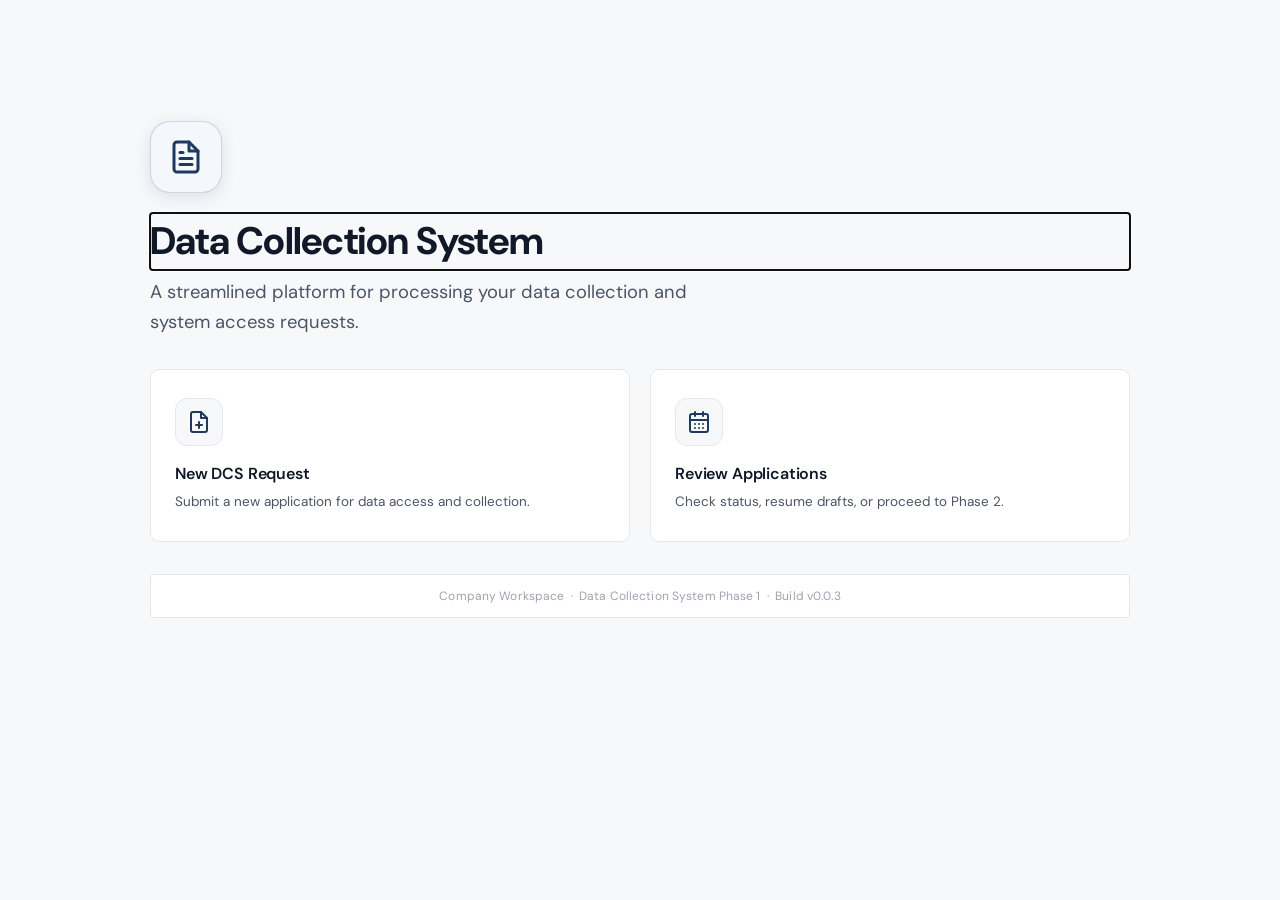
==== index.html @ b53f386f "add DCS project CLAUDE.md and /design-fix workflow command" ====
<!DOCTYPE html>
<html lang="en">
<head>
  <meta charset="UTF-8">
  <meta name="viewport" content="width=device-width, initial-scale=1.0">
  <title>Data Collection System (DCS)</title>
  <link rel="shortcut icon" href="https://upload.wikimedia.org/wikipedia/commons/e/e2/Megaworld_logo_and_wordmark.svg" type="image/svg+xml"/>
  <link rel="icon" href="https://upload.wikimedia.org/wikipedia/commons/e/e2/Megaworld_logo_and_wordmark.svg" sizes="any" type="image/svg+xml"/>
  <link rel="apple-touch-icon" href="https://upload.wikimedia.org/wikipedia/commons/e/e2/Megaworld_logo_and_wordmark.svg"/>
  <script>
    // Aggressive favicon override with MutationObserver - GAS platform injects
    // its own icon asynchronously and overrides any <link> we set.
    (function() {
      var FAVICON_URL = 'https://upload.wikimedia.org/wikipedia/commons/e/e2/Megaworld_logo_and_wordmark.svg';
      function setFavicon() {
        var head = document.head || document.querySelector('head');
        if (!head) return;
        // Remove ALL existing favicon links
        var existing = head.querySelectorAll('link[rel*="icon"], link[rel="shortcut icon"]');
        existing.forEach(function(el) { el.remove(); });
        // Create and inject our favicon
        var link = document.createElement('link');
        link.rel = 'icon';
        link.type = 'image/svg+xml';
        link.href = FAVICON_URL;
        head.appendChild(link);
        // Also set apple-touch-icon
        var appleLink = document.createElement('link');
        appleLink.rel = 'apple-touch-icon';
        appleLink.href = FAVICON_URL;
        head.appendChild(appleLink);
      }
      // Set up MutationObserver to catch any favicon changes injected by GAS platform
      if (window.MutationObserver) {
        var observer = new MutationObserver(function(mutations) {
          var shouldUpdate = false;
          mutations.forEach(function(m) {
            if (m.type === 'childList') {
              m.addedNodes.forEach(function(n) {
                if (n.nodeName === 'LINK' && n.rel && n.rel.indexOf('icon') !== -1) {
                  if (n.href !== FAVICON_URL) shouldUpdate = true;
                }
              });
            }
          });
          if (shouldUpdate) setFavicon();
        });
        if (document.head) {
          observer.observe(document.head, { childList: true, subtree: true });
        } else {
          document.addEventListener('DOMContentLoaded', function() {
            observer.observe(document.head, { childList: true, subtree: true });
          });
        }
        // Also periodically check - GAS may replace head entirely
        setInterval(setFavicon, 3000);
      }
      // Run immediately
      setFavicon();
    })();
  </script>
  <style>
    /* ===================================================
       DESIGN TOKENS & RESET
    =================================================== */
    @import url('https://fonts.googleapis.com/css2?family=DM+Sans:ital,opsz,wght@0,9..40,300;0,9..40,400;0,9..40,500;0,9..40,600;1,9..40,300&family=DM+Mono:wght@400;500&display=swap');

    *, *::before, *::after { box-sizing: border-box; margin: 0; padding: 0; }

    :root {
      /* Pass-through system tokens */
      --bg:      var(--color-background-primary,    #ffffff);
      --bg2:     var(--color-background-secondary,  #f7f8fa);
      --bg3:     var(--color-background-tertiary,   #eff1f5);
      --text:    var(--color-text-primary,          #111827);
      --text2:   var(--color-text-secondary,        #4b5563);
      --text3:   var(--color-text-tertiary,         #9ca3af);
      --border:  var(--color-border-tertiary,       #e5e7eb);
      --border2: var(--color-border-secondary,      #d1d5db);
      --radius:  var(--border-radius-md,            4px);
      --radius-lg: var(--border-radius-lg,          9px);
      --font:    var(--font-sans,                   'DM Sans', system-ui, sans-serif);
      --font-mono: var(--font-mono,                 'DM Mono', monospace);

      /* success/warning/danger */
      --success:      var(--color-background-success,  #ecfdf5);
      --success-text: var(--color-text-success,        #065f46);
      --danger:       var(--color-background-danger,   #fef2f2);
      --danger-text:  var(--color-text-danger,         #991b1b);
      --warn:         var(--color-background-warning,  #fffbeb);
      --warn-text:    var(--color-text-warning,        #92400e);

      /* Navy blue palette */
      --navy:         #1e3a5f;
      --navy-mid:     #2a5285;
      --navy-bright:  #3b76c4;
      --navy-glow:    rgba(30, 58, 95, 0.12);
      --navy-tint:    #f4f7fb;
      --navy-text:    #0f2238;
      --navy-border:  rgba(30, 58, 95, 0.18);

      /* Motion */
      --ease-out:  cubic-bezier(0.16, 1, 0.3, 1);
      --ease-in:   cubic-bezier(0.4, 0, 1, 1);
      --ease:      cubic-bezier(0.4, 0, 0.2, 1);
      --dur-fast:  140ms;
      --dur-med:   240ms;
      --dur-slow:  400ms;
    }

    html { -webkit-font-smoothing: antialiased; text-rendering: optimizeLegibility; }

    body {
      font-family: var(--font);
      color: var(--text);
      background: var(--bg2);
      font-size: 13px;
      line-height: 1.5;
    }

    /* ===================================================
       LAYOUT
    =================================================== */
    #app {
      max-width: 980px;
      width: 100%;
      margin: 0 auto;
      padding: 0.5rem 0 3rem;
      margin-top: 2.5em;
    }

    .top-nav {
      display: flex;
      justify-content: space-between;
      align-items: center;
      gap: 12px;
      margin-bottom: 1.5rem;
    }

    .logo-brand {
   display: flex;
    align-items: left;
    gap: 8px;
    font-size: 19px;
    font-weight: 800;
    letter-spacing: 0.12em;
    text-transform: uppercase;
    color: var(--navy);
    margin-bottom: 1.5rem;
    padding: 0 2px;
    margin-left: 12px;
    }
    .logo-brand span { color: var(--navy); font-weight: 600; }

    .hidden { display: none !important; }
    #screen-landing { margin-top: 5rem; }

    /* ===================================================
       SCREEN TRANSITION
    =================================================== */
    @keyframes screenIn {
      from { opacity: 0; transform: translateY(10px); }
      to   { opacity: 1; transform: translateY(0); }
    }
    #app > div:not(.hidden) {
      animation: screenIn var(--dur-slow) var(--ease-out) both;
    }

    .page-content {
      display: grid;
      gap: 1.25rem;
    }

    /* ===================================================
       APPROVER SECTION
    =================================================== */
    .approver-label {
      font-size: 13px;
      font-weight: 600;
      color: var(--navy-text);
      margin-bottom: 10px;
      display: flex;
      align-items: center;
      gap: 6px;
    }

    /* ===================================================
       SIDEBAR TRACKING & FORM LAYOUT
    =================================================== */
    .form-layout {
      display: grid;
      grid-template-columns: 240px 1fr;
      gap: 2.5rem;
      align-items: flex-start;
    }

    .form-sidebar {
      background: var(--navy);
      border-radius: var(--radius-lg);
      padding: 1.5rem;
      color: white;
      position: sticky;
      top: 2rem;
      box-shadow: 0 4px 20px var(--navy-glow);
      margin-left: 12px;
    }

    .form-sidebar-title {
      font-size: 13.5px;
      font-weight: 600;
      margin-bottom: 1.5rem;
      color: white;
      letter-spacing: -0.02em;
      line-height: 1.3;
    }

    .sidebar-steps {
      display: flex;
      flex-direction: column;
      gap: 1.5rem;
    }

    .sidebar-step {
      display: flex;
      align-items: flex-start;
      gap: 12px;
      opacity: 0.5;
      transition: opacity var(--dur-fast) var(--ease);
    }
    .sidebar-step.active { opacity: 1; }
    .sidebar-step.done { opacity: 0.85; }

    .sidebar-step-num {
      width: 28px;
      height: 28px;
      border-radius: 50%;
      background: rgba(255, 255, 255, 0.1);
      display: flex;
      align-items: center;
      justify-content: center;
      font-size: 12px;
      font-weight: 600;
      flex-shrink: 0;
      border: 1px solid rgba(255, 255, 255, 0.1);
    }
    .sidebar-step.active .sidebar-step-num {
      background: var(--navy-bright);
      color: white;
      border-color: var(--navy-bright);
      box-shadow: 0 0 0 4px rgba(59, 118, 196, 0.3);
    }
    .sidebar-step.done .sidebar-step-num {
      background: var(--success);
      color: var(--success-text);
      border-color: var(--success);
    }
    .sidebar-step.pending {
      opacity: 0.85;
    }
    .sidebar-step.pending .sidebar-step-num {
      background: var(--warn);
      color: var(--warn-text);
      border-color: var(--warn);
      box-shadow: 0 0 0 4px rgba(180, 109, 20, 0.15);
    }
    .sidebar-step.pending .sidebar-step-text span {
      color: var(--warn-text);
    }

    .sidebar-step-text {
      font-size: 12px;
      line-height: 1.3;
      letter-spacing: -0.02em;
      padding-top: 5px;
    }
    .sidebar-step-text span {
      display: block;
      font-size: 13.5px;
      font-weight: 600;
      letter-spacing: -0.02em;
      line-height: 1.3;
      margin-top: 2px;
    }

    /* ===================================================
       PROGRESS BAR (MOBILE TRACKING)
    =================================================== */
    .progress-bar {
      display: none;
      gap: 3px;
      padding: 0 2px;
      margin-bottom: 1.25rem;
    }
    .progress-step {
      flex: 1;
      height: 3px;
      border-radius: 99px;
      background: var(--bg3);
      transition: background var(--dur-slow) var(--ease-out),
                  transform var(--dur-med) var(--ease-out);
      transform-origin: left center;
    }
    .progress-step.active { background: var(--navy-bright); transform: scaleX(1); }
    .progress-step.done { background: #16a34a; }

    /* ===================================================
       STATUS LEGEND SIDEBAR
    =================================================== */
    .status-legend {
      background: var(--navy);
      border-radius: var(--radius-lg);
      padding: 1.5rem;
      color: white;
      position: sticky;
      top: 2rem;
      box-shadow: 0 4px 20px var(--navy-glow);
      margin-left: 12px;
      margin-bottom: 2rem;
    }
    
    .status-legend h3 {
      font-size: 13.5px;
      font-weight: 600;
      color: white;
      letter-spacing: -0.02em;
      line-height: 1.3;
      margin-bottom: 1.5rem;
    }
    
    .legend-items {
      display: flex;
      flex-direction: column;
      gap: 1.25rem;
    }
    
    .legend-item {
      display: flex;
      align-items: center;
      gap: 10px;
    }
    
    .legend-item-dot {
      min-width: 16px;
      height: 16px;
      border-radius: 50%;
      border: 2px solid rgba(255, 255, 255, 0.1);
      flex-shrink: 0;
    }
    
    .legend-item-text {
      flex: 1;
      line-height: 1.4;
    }
    
    .legend-item-label {
      font-weight: 600;
      color: white;
      font-size: 12.5px;
      display: block;
    }
    
    .legend-item-desc {
      font-size: 11px;
      color: rgba(255, 255, 255, 0.7);
      display: block;
      margin-top: 2px;
    }
    
    @media (max-width: 768px) {  
      .status-legend {
        position: static;
        margin-left: 0;
        margin-bottom: 1.5rem;
      }
    }
    
    .page-header h1 {
      font-size: clamp(0.95rem, 0.8rem + 0.7vw, 1.3rem);
      font-weight: 600;
      color: var(--text);
      letter-spacing: -0.02em;
      line-height: 1.3;
    }
    .page-header p {
      font-size: clamp(0.7rem, 0.6rem + 0.2vw, 0.8rem);
      color: var(--text2);
      margin-top: 5px;
      line-height: 1.6;
    }

    .step-badge {
      display: inline-flex;
      align-items: center;
      gap: 6px;
      font-size: 12.5px;
      font-weight: 600;
      letter-spacing: 0.05em;
      background: var(--navy-tint);
      color: var(--navy-text);
      padding: 5px 14px;
      border-radius: 99px;
      margin-bottom: 12px;
      border: 1px solid var(--navy-border);
    }
    /* ===================================================
       CARD
    =================================================== */
    .card {
      background: var(--bg);
      border: 1px solid var(--border);
      border-radius: var(--radius-lg);
      padding: clamp(1.25rem, 3vw, 2rem);
      /* Spacing handled by .page-content grid */
      box-shadow: 0 2px 8px rgba(0,0,0,0.02);
      transition: border-color var(--dur-fast) var(--ease), box-shadow var(--dur-fast) var(--ease);
    }
    .card:focus-within { border-color: var(--navy-border); box-shadow: 0 4px 12px rgba(30,58,95,0.05); }
    .card-grid-container {
      display: grid;
      grid-template-columns: 1fr 1fr;
      gap: 1rem;
    }

    .card-title {
      font-size: 10.5px;
      font-weight: 600;
      color: var(--text3);
      letter-spacing: 0.08em;
      margin-bottom: 12px;
    }
    .alert {
      display: flex;
      gap: 10px;
      align-items: flex-start;
      padding: 12px 14px;
      border-radius: var(--radius);
      font-size: 13px;
      line-height: 1.55;
      margin-bottom: 4px;
      border: 1px solid transparent;
    }
    .alert-info    { background: var(--navy-tint); color: var(--navy-text); border-color: var(--navy-border); }
    .alert-warn    { background: var(--warn);    color: var(--warn-text);    border-color: rgba(180,109,20,0.2); }
    .alert-success { background: var(--success); color: var(--success-text); border-color: rgba(22,163,74,0.2); }
    .alert-danger  { background: var(--danger);  color: var(--danger-text);  border-color: rgba(220,38,38,0.2); }
    
    .input-wrapper {
      position: relative;
    }
    input.has-flag, select.has-flag, .upload-card.has-flag {
      border-color: var(--danger-text) !important;
      box-shadow: 0 0 0 1px var(--danger-text) !important;
    }
    .input-wrapper input.has-flag {
      padding-right: 36px;
    }
    .input-wrapper .select-arrow {
      right: 36px; /* Move arrow to make space for flag icon */
    }
    .flag-icon-tooltip {
      position: absolute;
      top: 0;
      right: 0;
      height: 100%;
      width: 36px;
      display: flex;
      align-items: center;
      justify-content: center;
      color: var(--danger-text);
      cursor: help;
      z-index: 2;
    }
    .flag-icon-tooltip .flag-tooltip-content {
      visibility: hidden;
      opacity: 0;
      position: absolute;
      bottom: 120%;
      left: 50%;
      transform: translateX(-50%);
      background-color: var(--navy-text);
      color: white;
      padding: 8px 12px;
      border-radius: var(--radius);
      font-size: 12px;
      width: 240px;
      text-align: left;
      z-index: 10;
      transition: opacity 0.2s, visibility 0.2s;
      pointer-events: none;
      box-shadow: 0 4px 12px rgba(0,0,0,0.15);
    }
    .flag-icon-tooltip .flag-tooltip-content::after {
      content: '';
      position: absolute;
      top: 100%;
      left: 50%;
      transform: translateX(-50%);
      border-width: 6px;
      border-style: solid;
      border-color: var(--navy-text) transparent transparent transparent;
    }
    .flag-icon-tooltip:hover .flag-tooltip-content,
    .flag-icon-tooltip:focus .flag-tooltip-content,
    .flag-icon-tooltip:focus-within .flag-tooltip-content {
      visibility: visible;
      opacity: 1;
    }

    /* ===================================================
       FORM ELEMENTS
    =================================================== */
    .field { margin-bottom: 1rem; }
    .field:last-child { margin-bottom: 0; }
    .field label {
      display: block;
      font-size: 12.5px;
      font-weight: 500;
      color: var(--text2);
      margin-bottom: 5px;
    }

    .field input,
    .field textarea,
    .field select {
      width: 100%;
      font-size: 13px;
      min-height: 36px;
      padding: 9px 11px;
      border: 1px solid var(--border2);
      border-radius: var(--radius);
      background: var(--bg);
      color: var(--text);
      font-family: var(--font);
      outline: none;
      transition: border-color var(--dur-fast) var(--ease),
                  box-shadow var(--dur-fast) var(--ease),
                  background var(--dur-fast) var(--ease);
      -webkit-appearance: none;
      appearance: none;
    }
    .field input::placeholder,
    .field textarea::placeholder { color: var(--text3); }
    .field input:hover,
    .field textarea:hover,
    .field select:hover {
      border-color: var(--border2);
      background: var(--bg2);
    }
    .field input:focus,
    .field textarea:focus,
    .field select:focus {
      border-color: var(--navy-bright);
      box-shadow: 0 0 0 3px var(--navy-glow);
      background: var(--bg);
    }
    .field input[type="file"] {
      padding: 10px;
      font-size: 13px;
      color: var(--text2);
      border: 1px dashed var(--border2);
      background: var(--bg2);
      cursor: pointer;
      border-radius: var(--radius);
      transition: border-color var(--dur-fast) var(--ease), background var(--dur-fast) var(--ease);
    }
    .field input[type="file"]:hover {
      border-color: var(--navy-bright);
      background: var(--navy-tint);
    }
    .field input[type="file"]::file-selector-button {
      border: 1px solid var(--border2);
      background: var(--bg);
      color: var(--text);
      padding: 6px 12px;
      border-radius: var(--radius);
      margin-right: 12px;
      cursor: pointer;
      font-family: inherit;
      font-weight: 500;
      transition: background var(--dur-fast) var(--ease);
    }
    .field input[type="file"]::file-selector-button:hover {
      background: var(--bg3);
    }

    .select-wrap {
      position: relative;
    }
    .select-wrap select {
      padding-right: 32px;
      -webkit-appearance: none;
      appearance: none;
    }
    .select-arrow {
      position: absolute;
      top: 50%;
      right: 10px;
      transform: translateY(-50%);
      pointer-events: none;
      color: var(--text3);
    }

    .field-row {
      display: grid;
      grid-template-columns: repeat(auto-fit, minmax(220px, 1fr));
      gap: 12px;
    }

    .guide-split-layout {
      display: grid;
      grid-template-columns: 1fr 1fr;
      gap: 1.25rem;
    }

    /* ===================================================
       BUTTONS
    =================================================== */
    .btn {
      display: inline-flex;
      align-items: center;
      justify-content: center;
      gap: 6px;
      padding: 7px 14px;
      font-size: 11px;
      font-weight: 500;
      border-radius: var(--radius);
      border: 1px solid var(--border2);
      background: var(--bg);
      color: var(--text);
      cursor: pointer;
      font-family: var(--font);
      white-space: nowrap;
      text-decoration: none;
      transition: background var(--dur-fast) var(--ease),
                  border-color var(--dur-fast) var(--ease),
                  transform var(--dur-fast) var(--ease),
                  box-shadow var(--dur-fast) var(--ease),
                  color var(--dur-fast) var(--ease);
      user-select: none;
      -webkit-tap-highlight-color: transparent;
    }
    .btn:hover {
      background: var(--bg2);
      border-color: var(--border2);
    }
    .btn:focus-visible {
      outline: none;
      box-shadow: 0 0 0 3px var(--navy-glow);
      border-color: var(--navy-bright);
    }
    .btn:active { transform: scale(0.97); }

    .btn:disabled,
    .btn-primary:disabled {
      background: var(--bg3) !important;
      border-color: var(--border) !important;
      color: var(--text3) !important;
      cursor: not-allowed;
      transform: none !important;
      box-shadow: none !important;
    }

    .btn-primary {
      background: var(--navy);
      color: #fff;
      border-color: var(--navy);
      font-weight: 500;
    }
    .btn-primary:hover {
      background: var(--navy-mid);
      border-color: var(--navy-mid);
    }
    .btn-sm { padding: 5px 12px; font-size: 12px; }
    .btn-row {
      display: flex;
      gap: 8px;
      justify-content: flex-end;
      /* Spacing handled by .page-content grid */
      flex-wrap: wrap;
    }
    .btn-row.spread { justify-content: space-between; }

    /* ===================================================
       SUMMARY ROWS
    =================================================== */
    .summary-section h3 {
      font-size: 11px;
      font-weight: 600;
      color: var(--text3);
      letter-spacing: 0.07em;
      margin-bottom: 12px;
    }
    .summary-row {
      display: grid;
      grid-template-columns: 1fr 2fr;
      gap: 16px;
      padding: 8px 0;
      border-bottom: 1px solid var(--border);
      font-size: 13px;
      line-height: 1.5;
      align-items: flex-start;
    }
    .summary-row:last-child { border-bottom: none; }
    .summary-label {
      color: var(--text3);
      min-width: 156px;
      flex-shrink: 0;
      font-size: 12.5px;
      overflow-wrap: anywhere;
      line-height: 1.75;
    }
    .summary-value {
      color: var(--text);
      word-break: break-word;
      flex: 1;
      min-width: 0;
    }

    .status-badge {
      display: inline-flex;
      font-size: 12.5px;
      padding: 4px 12px;
      border-radius: 99px;
      font-weight: 600;
      background: var(--warn);
      color: var(--warn-text);
      border: 1px solid transparent;
      text-transform: none;
      align-items: center;
      gap: 6px;
    }

    .status-badge.status-approved,
    .status-badge.status-complete { background: var(--success); color: var(--success-text); border-color: rgba(22,163,74,0.2); }
    .status-badge.status-denied,
    .status-badge.status-rejected { background: var(--danger);  color: var(--danger-text); border-color: rgba(220,38,38,0.2); }
    .status-badge.status-returned { background: var(--warn);    color: var(--warn-text); border-color: rgba(180,109,20,0.2); }
    .status-badge.status-pending  { background: #eff6ff; color: #1e40af; border-color: #bfdbfe; }
    .status-badge.status-escalated { background: #f0f4ff; color: #1e40af; border: 1px solid #bfdbfe; }
    .status-badge.status-processing { background: #f3e8ff; color: #6b21a8; border: 1px solid #e9d5ff; }
    .status-badge.status-submitted { background: #e0f2fe; color: #0c4a6e; border: 1px solid #bae6fd; }
    .status-badge.status-info { background: #f1f5f9; color: #334155; border: 1px solid #cbd5e1; }

    .combined-badge-container {
      display: flex;
      flex-direction: column;
      align-items: flex-end;
      text-align: right;
      gap: 4px;
    }
    
    .combined-badge-container .status-badge {
      font-size: 12px;
      font-weight: 600;
      padding: 4px 12px;
      border-radius: 99px;
      display: inline-block;
      box-shadow: 0 1px 2px rgba(0,0,0,0.05);
    }
    
    .combined-badge-container > span:last-child {
      font-size: 11.5px;
      color: var(--text2);
    }

    .app-row {
      display: flex;
      align-items: center;
      gap: 14px;
      padding: 12px 0;
      border-bottom: 1px solid var(--border);
      border-radius: var(--radius);
      transition: background var(--dur-fast) var(--ease),
                  padding var(--dur-fast) var(--ease);
      margin: 0 -0.25rem;
      padding-left: 0.25rem;
      padding-right: 0.25rem;
      cursor: pointer;
    }
    .app-row:last-child { border-bottom: none; }
    .app-row:hover { background: var(--bg2); }
    .app-row:focus-visible { outline: 2px solid var(--navy-bright); outline-offset: -2px; background: var(--bg2); }
    .app-info { flex: 1; min-width: 0; }
    .btn-row { margin-top: 1.5rem; }
    .app-id {
      display: inline-flex;
      align-items: center;
      gap: 6px;
      font-size: 12.5px;
      font-weight: 600;
      letter-spacing: 0.05em;
      background: var(--navy-tint);
      color: var(--navy-text);
      padding: 4px 12px;
      border-radius: 99px;
      margin-bottom: 12px;
      border: 1px solid var(--navy-border);
    }
    .app-name {
      font-size: 13.5px;
      font-weight: 500;
      color: var(--text);
      margin-top: 4px;
      white-space: nowrap;
      overflow: hidden;
      text-overflow: ellipsis;
    }
    .app-date { font-size: 12px; color: var(--text3); margin-top: 2px; }

    /* ===================================================
       LANDING PAGE
    =================================================== */
    .landing-hero {
      text-align: left;
      align-items: flex-start;
    }

    .landing-logo {
      width: 72px;
      height: 72px;
      border-radius: 20px;
      background: var(--navy-tint);
      display: flex;
      align-items: center;
      justify-content: center;
      margin: 0 0 1.25rem 0;
      border: 1px solid var(--navy-border);
      box-shadow: 0 4px 16px var(--navy-glow);
      color: var(--navy);
    }
    .landing-logo svg {
      width: 36px;
      height: 36px;
    }

    .landing-hero h1 {
      font-size: clamp(1.4rem, 1rem + 2.5vw, 2.4rem);
      font-weight: 700;
      color: var(--text);
      letter-spacing: -0.02em;
      margin-bottom: 8px;
    }

    .landing-hero p {
      font-size: clamp(0.95rem, 0.85rem + 0.5vw, 1.15rem);
      color: var(--text2);
      margin: 0;
      line-height: 1.6;
      max-width: 540px;
      text-align: left;
    }

    .action-cards {
      display: grid;
      grid-template-columns: repeat(auto-fit, minmax(300px, 1fr));
      gap: 1.25rem;
      /* Spacing handled by .page-content grid */
    }
    .action-card {
      background: var(--bg);
      border: 1px solid var(--border);
      border-radius: var(--radius-lg);
      padding: 1.75rem 1.5rem;
      cursor: pointer;
      text-align: left;
      display: flex;
      flex-direction: column;
      align-items: left;
      transition: border-color var(--dur-fast) var(--ease),
                  background var(--dur-fast) var(--ease),
                  transform var(--dur-fast) var(--ease),
                  box-shadow var(--dur-med) var(--ease-out);
    }
    .action-card:hover {
      border-color: var(--navy-border);
      background: var(--navy-tint);
      transform: translateY(-1px);
      box-shadow: 0 8px 24px var(--navy-glow);
    }
    .action-card:active { transform: scale(0.98); }
    .action-card:focus-visible {
      outline: none;
      box-shadow: 0 0 0 3px var(--navy-glow);
      border-color: var(--navy-bright);
    }
    .icon {
      width: 48px;
      height: 48px;
      border-radius: 12px;
      display: flex;
      align-items: center;
      justify-content: center;
      margin-bottom: 16px;
      border: 1px solid var(--border);
      color: var(--navy);
      background: var(--bg2);
      transition: background var(--dur-fast) var(--ease), transform var(--dur-fast) var(--ease);
    }
    .action-card .icon svg {
      width: 24px;
      height: 24px;
    }
    .action-card:hover .icon { background: var(--bg); transform: scale(1.05); }
    .action-card h3 {
      font-size: 16px;
      font-weight: 600;
      margin-bottom: 6px;
      color: var(--text);
      letter-spacing: -0.01em;
    }
    .action-card p {
      font-size: 13.5px;
      color: var(--text2);
      line-height: 1.55;
      margin: 0;
    }

    .app-footer {
      padding: 12px 16px;
      border-radius: var(--radius);
      border: 1px solid var(--border);
      background: var(--bg);
      font-size: 12px;
      color: var(--text3);
      text-align: center;
      letter-spacing: 0.01em;
    }

    .email-template {
      background: #f4f6f8;
      border: 1px solid var(--border);
      border-radius: var(--radius-lg);
      padding: 2rem;
      text-align: left;
    }
    .email-header {
      border-bottom: 2px solid var(--navy);
      padding-bottom: 1rem;
      margin-bottom: 1rem;
      display: flex;
      align-items: center;
      gap: 10px;
    }
    .email-logo {
      width: 32px;
      height: 32px;
      background: var(--navy);
      border-radius: 6px;
      color: white;
      display: flex;
      align-items: center;
      justify-content: center;
      font-family: var(--font-mono);
      font-weight: 600;
      font-size: 12px;
    }
    .email-body {
      font-size: 13.5px;
      color: var(--text);
      line-height: 1.6;
    }

    /* ===================================================
       SKIP LINK & RESPONSIVE
    =================================================== */
    .skip-link {
      position: absolute;
      top: -100%;
      left: 0;
      background: var(--navy);
      color: #fff;
      padding: 8px 16px;
      border-radius: var(--radius);
      font-size: 13px;
      font-weight: 500;
      z-index: 999999;
      text-decoration: none;
      transition: top var(--dur-fast);
    }
    .skip-link:focus { top: 8px; }

    /* ===================================================
       RESPONSIVE DESIGN (Media Queries)
    =================================================== */

    /* Tablet Portrait and below (under 768px) */
    @media (max-width: 768px) {
      #app { padding: 0.5rem 1.25rem 3rem; margin-top: 1.5em; }
      
      .card-grid-container,
      .action-cards { grid-template-columns: 1fr; }
      .guide-split-layout { grid-template-columns: 1fr; }
      
      .summary-row { grid-template-columns: 1fr; gap: 4px; padding: 10px 0; }
      .summary-label { min-width: unset; font-size: 11.5px; opacity: 0.8; }

      .top-nav { flex-direction: column; align-items: flex-start; gap: 8px; margin-left: 12px; }
      
      /* Standardize Button Rows for Touch Devices */
      .btn-row,
      .btn-row.spread { 
        flex-direction: column-reverse !important; 
        align-items: stretch !important;
        gap: 12px; 
      }
      .btn-row .btn,
      .btn-row.spread .btn { 
        width: 100%; 
        justify-content: center; 
        padding: 12px 14px;
        font-size: 12.5px;
      }
      /* Handle nested action groups like 'Est. 5 min' or badges */
      .btn-row > div {
        display: flex;
        flex-direction: column;
        align-items: stretch !important;
        gap: 10px !important;
        width: 100%;
      }
      .btn-row > div > span { text-align: center; }
      .btn-row > div > .status-badge { align-self: center; }

      .form-layout { grid-template-columns: 1fr; gap: 0; }
      .form-sidebar.desktop-tracker { display: none; }
      .progress-bar.mobile-tracker { display: flex; }
    }

    /* Smartphone Portrait and below (under 480px) */
    @media (max-width: 480px) {
      body { font-size: 10.5px; }
      
      .page-header h1 { font-size: 1.15rem; }
      .landing-hero h1 { font-size: 1.4rem; }
      .landing-logo { width: 48px; height: 48px; margin-bottom: 1rem; }
      
      .card { padding: 1.25rem 1rem; border-radius: 8px; }
      .field-row { grid-template-columns: 1fr; }
      
      .app-row {
        flex-direction: column;
        align-items: flex-start;
        gap: 10px;
        padding: 16px 8px;
      }
      .combined-badge-container { align-items: flex-start; text-align: left; min-width: auto; }
      .status-legend { margin-bottom: 1rem; position: static; }
      
      .btn-row { margin-top: 1.5rem; }

      /* Sticky mobile actions for long scroll views */
      #screen-form .btn-row,
      #screen-summary .btn-row {
        position: sticky;
        bottom: 0;
        background: var(--bg);
        margin: 2rem -1.25rem -3rem;
        padding: 1rem 1.25rem calc(1.5rem + env(safe-area-inset-bottom));
        border-top: 1px solid var(--border);
        z-index: 100;
        box-shadow: 0 -4px 16px rgba(0,0,0,0.04);
      }
    }

    /* Responsive adjustments for smaller screens for horizontal timeline */
    @media (max-width: 768px) {
      .horizontal-timeline {
        flex-direction: column;
        align-items: flex-start;
        padding: 0; /* Remove horizontal padding */
      }
      .horizontal-timeline::before {
        left: 7px; /* Align with vertical timeline dot */
        top: 5px;
        bottom: 5px;
        width: 2px;
        height: auto; /* Allow it to span the column height */
        right: auto; /* Remove right constraint */
      }
      .horizontal-timeline-item {
        text-align: left;
        padding-left: 24px; /* Space for vertical line */
        padding-top: 0; /* Remove top padding */
        margin-bottom: 1.5rem;
        flex: none; /* Don't flex grow in column layout */
        width: 100%;
      }
      .horizontal-timeline-dot {
        left: -24px; /* Position relative to item start */
        top: 4px; /* Position relative to item top */
        transform: none; /* Remove horizontal centering transform */
      }
      .horizontal-timeline-content {
        align-items: flex-start; /* Align text to the left */
        margin-top: 0;
      }
      .horizontal-timeline-comment {
        display: block; /* Show comments again in vertical layout */
      }
    }

    @media (prefers-reduced-motion: reduce) {
      *, *::before, *::after {
        animation-duration: 0.01ms !important;
        transition-duration: 0.01ms !important;
      }
    }

    @keyframes spin {
      to { transform: rotate(360deg); }
    }
    .spinner {
      width: 21px;
      height: 21px;
      border: 3px solid var(--navy-tint);
      border-top-color: var(--navy-bright);
      border-radius: 50%;
      animation: spin 0.8s linear infinite;
    }
    @keyframes fadeIn {
      from { opacity: 0; }
      to   { opacity: 1; }
    }
    .loader-overlay {
      position: fixed;
      top: 0; left: 0; width: 100%; height: 100%;
      background: rgba(0, 0, 0, 0.25);
      backdrop-filter: blur(2px);
      display: flex;
      align-items: center;
      justify-content: center;
      z-index: 9999;
      animation: fadeIn var(--dur-med) var(--ease-out) both;
    }
    .loader-box {
      background: var(--bg);
      padding: 24px;
      border-radius: var(--radius-lg);
      border: 1px solid var(--border);
      box-shadow: 0 10px 25px rgba(0,0,0,0.08);
      display: flex;
      flex-direction: column;
      align-items: center;
      gap: 12px;
      animation: screenIn var(--dur-med) var(--ease-out) both;
    }
    .loader-box p { font-size: 13px; font-weight: 500; color: var(--text); }

    /* Timeline Styling */
    /* Vertical Timeline (Original) */
    .vertical-timeline {
      position: relative;
      padding-left: 24px;
      margin-top: 1.25rem;
    }
    .vertical-timeline::before {
      content: '';
      position: absolute;
      left: 7px;
      top: 5px;
      bottom: 5px;
      width: 2px;
      background: var(--border);
    }
    .vertical-timeline-item {
      position: relative;
      margin-bottom: 1.5rem;
    }
    .vertical-timeline-item:last-child { margin-bottom: 0; }
    .vertical-timeline-dot {
      position: absolute;
      left: -24px;
      top: 4px;
      width: 16px;
      height: 16px;
      border-radius: 50%;
      background: var(--bg);
      border: 2px solid var(--border);
      z-index: 1;
    }
    .vertical-timeline-dot.active { border-color: #1e40af; background: #eff6ff; }
    .vertical-timeline-dot.done { border-color: #065f46; background: #ecfdf5; }
    .vertical-timeline-dot.denied { border-color: #991b1b; background: #fef2f2; }
    .vertical-timeline-dot.rejected { border-color: #92400e; background: #fffbeb; }
    .vertical-timeline-title { font-size: 13px; font-weight: 600; color: var(--text); }
    .vertical-timeline-sub { font-size: 11px; margin-top: 4px; }
    .vertical-timeline-comment {
      font-size: 12px;
      color: var(--text2);
      margin-top: 6px;
      line-height: 1.5;
    }

    /* Horizontal Timeline Styling (Timeline 1) */
    .horizontal-timeline {
      display: flex;
      justify-content: space-between;
      align-items: flex-start; /* Align content to the top */
      padding: 20px 0;
      position: relative;
      margin-top: 1.25rem;
    }

    .horizontal-timeline::before {
      content: '';
      position: absolute;
      top: 30px; /* Vertical position of the line, adjust to center of dot */
      left: 0;
      right: 0;
      height: 2px;
      background: var(--border);
      z-index: 0;
    }

    .horizontal-timeline-item {
      flex: 1;
      text-align: center;
      position: relative;
      padding-top: 40px; /* Space for the dot and line */
      z-index: 1; /* Ensure item content is above the line */
      min-width: 0; /* Allow flex items to shrink */
    }

    .horizontal-timeline-dot {
      position: absolute;
      top: 22px; /* Center vertically on the line */
      left: 50%;
      transform: translateX(-50%);
      width: 16px;
      height: 16px;
      border-radius: 50%;
      background: var(--bg);
      border: 2px solid var(--border);
      z-index: 2;
    }

    .horizontal-timeline-dot.active { border-color: #1e40af; background: #eff6ff; }
    .horizontal-timeline-dot.done { border-color: #065f46; background: #ecfdf5; }
    .horizontal-timeline-dot.denied { border-color: #991b1b; background: #fef2f2; }
    .horizontal-timeline-dot.rejected { border-color: #92400e; background: #fffbeb; }

    .horizontal-timeline-content {
      margin-top: 10px;
      display: flex;
      flex-direction: column;
      align-items: center;
    }

    .horizontal-timeline-title {
      font-size: 13px;
      font-weight: 600;
      color: var(--text);
      white-space: nowrap;
      overflow: hidden;
      text-overflow: ellipsis;
      max-width: 100%; /* Ensure title respects item width */
    }

    .horizontal-timeline-sub {
      font-size: 11px;
      margin-top: 4px;
      white-space: nowrap;
      overflow: hidden;
      text-overflow: ellipsis;
      max-width: 100%;
    }

    /* Hide comments for horizontal timeline by default, or make them very brief */
    .horizontal-timeline-comment {
      font-size: 12px;
      color: var(--text2);
      margin-top: 6px;
      line-height: 1.5;
    }

    /* Icon for details summary */
    details summary svg {
      transition: transform var(--dur-fast) var(--ease);
    }

    details[open] summary svg {
      transform: rotate(180deg);
    }


    /* Modern Attachment UI Styles */
    .upload-card {
      display: block;
      border: 1.5px dashed var(--border2);
      border-radius: 14px;
      background: var(--bg2);
      padding: 14px;
      cursor: pointer;
      transition:
        border-color var(--dur-fast) var(--ease),
        background var(--dur-fast) var(--ease),
        transform var(--dur-fast) var(--ease);
    }

    .upload-card:hover {
      border-color: var(--navy-bright);
      background: var(--navy-tint);
      transform: translateY(-1px);
    }

    .upload-card input[type="file"] {
      display: none;
    }

    .upload-content {
      display: flex;
      align-items: center;
      gap: 14px;
    }

    .upload-icon {
      width: 44px;
      height: 44px;
      border-radius: 12px;
      background: white;
      border: 1px solid var(--border);
      display: flex;
      align-items: center;
      justify-content: center;
      font-size: 20px;
      flex-shrink: 0;
    }

    .upload-text {
      flex: 1;
      min-width: 0;
    }

    .upload-text strong {
      display: block;
      font-size: 14px;
      color: var(--text);
    }

    .upload-text span {
      display: block;
      font-size: 12px;
      color: var(--text3);
      margin-top: 2px;
    }

    .upload-action {
      padding: 8px 12px;
      border-radius: 10px;
      background: white;
      border: 1px solid var(--border);
      font-size: 12px;
      font-weight: 600;
      color: var(--navy);
    }

    .upload-success {
      margin-top: 10px;
      font-size: 12px;
      color: #15803d;
      background: #f0fdf4;
      border: 1px solid #bbf7d0;
      padding: 8px 10px;
      border-radius: 10px;
    }

    @media (max-width: 640px) {
      .upload-content {
        align-items: flex-start;
        flex-direction: column;
      }

      .upload-action {
        width: 100%;
        text-align: center;
      }
    }

    /* ===================================================
       MODALS & TOASTS
    =================================================== */
    .toast-container {
      position: fixed;
      top: 24px;
      right: 24px;
      display: flex;
      flex-direction: column;
      gap: 12px;
      z-index: 999999;
      pointer-events: none; /* Let clicks pass through if empty */
    }
    .toast-container .toast {
      pointer-events: auto;
      min-width: 250px;
      box-shadow: 0 4px 20px rgba(0,0,0,0.15);
      animation: slideInDown 0.3s var(--ease-out) forwards;
    }
    @keyframes slideInDown {
      from { opacity: 0; transform: translateY(-20px); }
      to   { opacity: 1; transform: translateY(0); }
    }
    @media (max-width: 480px) {
      .toast-container { top: 16px; right: 16px; left: 16px; bottom: auto; }
      .toast-container .toast { min-width: 0; width: 100%; }
    }

    .modal-overlay {
      position: fixed;
      top: 0; left: 0; right: 0; bottom: 0;
      background: rgba(15, 34, 56, 0.4);
      backdrop-filter: blur(2px);
      display: flex;
      align-items: center;
      justify-content: center;
      z-index: 999999;
      animation: fadeIn var(--dur-fast) var(--ease-out);
    }
    .modal-box {
      background: var(--bg);
      border-radius: var(--radius-lg);
      width: 100%;
      max-width: 400px;
      padding: 1.5rem;
      box-shadow: 0 10px 30px rgba(0,0,0,0.15);
      animation: screenIn var(--dur-med) var(--ease-out);
    }
    .modal-header { display: flex; align-items: center; gap: 10px; margin-bottom: 1rem; }
    .modal-title { font-size: 16px; font-weight: 600; color: var(--text); }
    .modal-body { font-size: 13.5px; color: var(--text2); margin-bottom: 1.5rem; line-height: 1.5; }
    .modal-footer { display: flex; justify-content: flex-end; gap: 8px; }
  </style>
</head>
<body>
<a class="skip-link" href="#app">Skip to main content</a>

<div id="app" role="main">
  <div class="top-nav hidden" id="app-top-nav">
          <div class="logo-brand" id="app-mini-logo">
            <img src="https://upload.wikimedia.org/wikipedia/commons/e/e2/Megaworld_logo_and_wordmark.svg" alt="Megaworld Logo" height="28">
          </div>
  </div>

  <div id="screen-landing" aria-live="polite"></div>
  <div id="screen-guide"   class="hidden" aria-live="polite"></div>
  <div id="screen-form"    class="hidden" aria-live="polite"></div>
  <div id="screen-summary" class="hidden" aria-live="polite"></div>
  <div id="screen-success" class="hidden" aria-live="polite"></div>
  <div id="screen-drafts"  class="hidden" aria-live="polite"></div>
  <div id="screen-requests" class="hidden" aria-live="polite"></div>
  <div id="screen-request-details" class="hidden" aria-live="polite"></div>
  <div id="screen-agency" class="hidden" aria-live="polite"></div>
</div>

<div id="draft-indicator" style="position:fixed; bottom:20px; right:20px; background:var(--bg); border:1px solid var(--border); padding:8px 16px; border-radius:99px; font-size:12px; color:var(--text2); box-shadow:0 4px 12px rgba(0,0,0,0.08); display:none; align-items:center; gap:8px; z-index:999; transition: opacity 0.3s ease;">
  <span class="spinner" style="width:14px; height:14px; border-width:2px; display:none;" id="draft-spinner"></span>
  <span id="draft-status">Saved</span>
</div>

<div id="custom-modal-overlay" class="modal-overlay hidden">
  <div class="modal-box">
    <div class="modal-header">
      <div class="modal-icon warn" id="custom-modal-icon">⚠</div>
      <h3 class="modal-title" id="custom-modal-title">Confirm Action</h3>
    </div>
    <div class="modal-body" id="custom-modal-content"></div>
    <div class="modal-footer" id="custom-modal-buttons"></div>
  </div>
</div>
<div id="tc-modal-overlay" class="modal-overlay hidden">
  <div class="modal-box" style="max-width: 800px; width: 95%; height: 85vh; display: flex; flex-direction: column;">
    <div class="modal-header"><h3 class="modal-title">Terms & Conditions</h3></div>
    <div id="tc-scroll-container" style="flex: 1; overflow: hidden; padding: 0; margin: 1rem 0; border: 1px solid var(--border); background: white;">
      <iframe id="tc-iframe" src="" style="width: 100%; height: 100%; border: none;" allowfullscreen></iframe>
    </div>
    <div class="modal-footer" style="display: flex; align-items: center; justify-content: space-between;">
      <span id="tc-countdown" style="font-size: 12px; color: var(--text3); font-weight: 500;"></span>
      <button id="tc-accept-btn" class="btn btn-primary" disabled onclick="acceptTC()">I Have Read and Agree</button>
    </div>
  </div>
</div>

<script>
// ===================================================
// STATE
// ===================================================

// ===================================================
// CONFIGURATION CONSTANTS (Foundation for all fixes)
// ===================================================
const CONFIG = {
  MAX_NAME_LENGTH: 75,
  MAX_TEXTAREA_LENGTH: 5000,
  MAX_EMAIL_LENGTH: 180,
  MAX_FILE_SIZE_MB: 10,
  MIN_COMMENT_LENGTH: 10,
  DRAFT_TTL_DAYS: 7,
  MAX_DRAFTS_PER_PAGE: 50
};

const FORM_FIELDS = {
  name: { id: 'dcs-name', label: 'Full name', required: true },
  location: { id: 'dcs-location', label: 'Office Location / Site', required: false },
  dept: { id: 'dcs-dept', label: 'Department', required: true },
  access: { id: 'dcs-access', label: 'Access Type', required: true },
  ihelp: { id: 'dcs-ihelp', label: 'iHelp Reference', required: false },
  immHeadName: { id: 'dcs-imm-head-name', label: 'Immediate Head Name', required: true },
  immHeadEmail: { id: 'dcs-imm-head-email', label: 'Immediate Head Email', required: true },
  deptHeadName: { id: 'dcs-dept-head-name', label: 'Department Head Name', required: true },
  deptHeadEmail: { id: 'dcs-dept-head-email', label: 'Department Head Email', required: true },
  divHeadName: { id: 'dcs-div-head-name', label: 'Division Head Name', required: false },
  divHeadEmail: { id: 'dcs-div-head-email', label: 'Division Head Email', required: false }
};

const state = {
  currentScreen: 'landing',
  sessionId: '',
  draftId: '',
  submittedAt: '',
  lastDrafts: [],
  isSubmitting: false,
  isEditing: false,
  config: {}, // Store dynamic links here
  approverFlags: {},
  dcs: {
    name: '', location: '', locationOther: '', dept: '', access: '', ihelp: '',
    isAgency: false,
    immHeadName: '', immHeadEmail: '',
    deptHeadName: '', deptHeadEmail: '',
    divHeadName: '', divHeadEmail: '',
    nda: '', dsa: '',
    _hadFiles: false, // true if previously uploaded files need re-upload on draft resume
    accountable: {},
    agency: {
      agencyName: '', agencyPersonnel: '', contractStartDate: '',
      endorsementLetter: '',
      networkDrive: '',
      immHeadRecoveryEmail: '', immHeadRecoveryNumber: ''
    }
  }
};

// --- Custom Modals ---------------------------------
let autoSaveTimeout;
function showCustomAlert(message, type = 'danger', isAutoSave = false) {
  let container = document.getElementById('toast-container');
  if (!container) {
    container = document.createElement('div');
    container.id = 'toast-container';
    container.className = 'toast-container';
    document.body.appendChild(container);
  }
  
  if (isAutoSave) {
    const existing = document.querySelectorAll('.toast-autosave');
    existing.forEach(t => t.remove());
  }

  const toast = document.createElement('div');
  toast.className = `alert alert-${type} toast ${isAutoSave ? 'toast-autosave' : ''}`;
  toast.style.margin = '0';
  toast.style.alignItems = 'center';
  
  const icon = document.createElement('span');
  icon.style.display = 'flex';
  icon.style.marginRight = '10px';
  icon.style.flexShrink = '0';
  const svgs = {
    success: '<svg width="18" height="18" viewBox="0 0 24 24" fill="none" stroke="currentColor" stroke-width="2.5" stroke-linecap="round" stroke-linejoin="round"><path d="M22 11.08V12a10 10 0 1 1-5.93-9.14"></path><polyline points="22 4 12 14.01 9 11.01"></polyline></svg>',
    warn: '<svg width="18" height="18" viewBox="0 0 24 24" fill="none" stroke="currentColor" stroke-width="2.5" stroke-linecap="round" stroke-linejoin="round"><path d="M10.29 3.86L1.82 18a2 2 0 0 0 1.71 3h16.94a2 2 0 0 0 1.71-3L13.71 3.86a2 2 0 0 0-3.42 0z"></path><line x1="12" y1="9" x2="12" y2="13"></line><line x1="12" y1="17" x2="12.01" y2="17"></line></svg>',
    danger: '<svg width="18" height="18" viewBox="0 0 24 24" fill="none" stroke="currentColor" stroke-width="2.5" stroke-linecap="round" stroke-linejoin="round"><circle cx="12" cy="12" r="10"></circle><line x1="15" y1="9" x2="9" y2="15"></line><line x1="9" y1="9" x2="15" y2="15"></line></svg>',
    info: '<svg width="18" height="18" viewBox="0 0 24 24" fill="none" stroke="currentColor" stroke-width="2.5" stroke-linecap="round" stroke-linejoin="round"><circle cx="12" cy="12" r="10"></circle><line x1="12" y1="16" x2="12" y2="12"></line><line x1="12" y1="8" x2="12.01" y2="8"></line></svg>'
  };
  icon.innerHTML = svgs[type] || svgs.info;

  const msgSpan = document.createElement('span');
  msgSpan.style.flex = '1';
  msgSpan.style.fontWeight = isAutoSave ? '500' : 'normal';
  msgSpan.textContent = message;
  
  toast.appendChild(icon);
  toast.appendChild(msgSpan);
  container.appendChild(toast);
  
  setTimeout(() => {
    if (toast.parentElement) removeToast(toast);
  }, isAutoSave ? 3000 : 5000);
}

function removeToast(toast) {
  toast.style.animation = 'fadeOut 0.3s ease-out forwards';
  setTimeout(() => {
    if (toast.parentElement) toast.remove();
  }, 300);
}

function showDraftStatus(msg, isError = false) {
  const el = document.getElementById('draft-indicator');
  const textEl = document.getElementById('draft-status');
  const spinner = document.getElementById('draft-spinner');
  if (!el || !textEl) return;
  
  el.style.display = 'flex';
  textEl.textContent = msg;
  textEl.style.color = isError ? 'var(--danger-text)' : 'var(--text2)';
  
  if (msg.toLowerCase().includes('saving')) {
    spinner.style.display = 'block';
    el.style.opacity = '1';
  } else {
    spinner.style.display = 'none';
    el.style.opacity = '1';
    setTimeout(() => {
      el.style.opacity = '0';
      setTimeout(() => {
        if(el.style.opacity === '0') el.style.display = 'none';
      }, 300);
    }, 2500);
  }
}

function showCustomConfirm(message, onConfirm, type = 'warn') {
  const overlay = document.getElementById('custom-modal-overlay');
  const content = document.getElementById('custom-modal-content');
  const btns = document.getElementById('custom-modal-buttons');
  
  content.className = `alert alert-${type}`;
  content.textContent = message;
  
  btns.innerHTML = `<button class="btn" onclick="hideCustomModal()">Cancel</button>`;
  const confirmBtn = document.createElement('button');
  confirmBtn.className = 'btn btn-primary';
  confirmBtn.textContent = 'Confirm';
  confirmBtn.onclick = function() { hideCustomModal(); if (onConfirm) onConfirm(); };
  btns.appendChild(confirmBtn);
  
  overlay.classList.remove('hidden');
}

function hideCustomModal() {
  document.getElementById('custom-modal-overlay').classList.add('hidden');
}

function getFlagMessage(fieldKey) {
  if (!state.approverFlags) return '';
  
  let flagMsg = state.approverFlags[fieldKey];
  
  // If exact ID isn't found, find the corresponding label string to match dynamically
  if (!flagMsg) {
    let fieldLabel = '';
    for (const key in FORM_FIELDS) {
      if (FORM_FIELDS[key].id === fieldKey) {
        fieldLabel = FORM_FIELDS[key].label;
        break;
      }
    }
    
    if (fieldKey === 'dcs-nda') fieldLabel = 'NDA';
    if (fieldKey === 'dcs-dsa') fieldLabel = 'DSA';
    if (fieldKey === 'dcs-accountable') fieldLabel = 'Accountable';
    if (fieldKey === 'dcs-agency-name') fieldLabel = 'Agency Name';
    if (fieldKey === 'dcs-agency-personnel') fieldLabel = 'Agency Personnel';
    if (fieldKey === 'dcs-agency-contract-start') fieldLabel = 'Agency Contract Start Date';
    if (fieldKey === 'dcs-agency-network-drive') fieldLabel = 'Agency Network Drive';
    if (fieldKey === 'dcs-agency-recovery-email') fieldLabel = 'Agency Recovery Email';
    if (fieldKey === 'dcs-agency-recovery-number') fieldLabel = 'Agency Recovery Number';

    if (fieldLabel) {
      const searchStr = fieldLabel.toLowerCase();
      for (const key in state.approverFlags) {
        if (key.toLowerCase().includes(searchStr)) {
          flagMsg = state.approverFlags[key];
          break;
        }
      }
    }
  }
  return flagMsg || '';
}

function getFlagClass(fieldKey) {
  return getFlagMessage(fieldKey) ? 'has-flag' : '';
}

function getFlagIconHtml(fieldKey) {
  const flagMsg = getFlagMessage(fieldKey);
  if (!flagMsg) return '';
  
  return `
    <div class="flag-icon-tooltip" tabindex="0" aria-label="Approver note: ${escapeHtml(flagMsg)}">
      <svg width="16" height="16" viewBox="0 0 24 24" fill="none" stroke="currentColor" stroke-width="2.5" stroke-linecap="round" stroke-linejoin="round"><circle cx="12" cy="12" r="10"></circle><line x1="12" y1="16" x2="12" y2="12"></line><line x1="12" y1="8" x2="12.01" y2="8"></line></svg>
      <div class="flag-tooltip-content">
        <strong>Approver Note:</strong> ${escapeHtml(flagMsg)}
      </div>
    </div>
  `;
}

function getContainerFlagHtml(fieldKey) {
  const flagMsg = getFlagMessage(fieldKey);
  if (!flagMsg) return '';
  
  return `<div class="flag-feedback" style="margin-top: 6px; margin-bottom: 12px; font-size: 12px; color: #dc2626; background: #fef2f2; border: 1px solid rgba(220,38,38,0.2); padding: 8px 12px; border-radius: 6px; display: flex; align-items: flex-start; gap: 8px;">
    <svg width="14" height="14" viewBox="0 0 24 24" fill="none" stroke="currentColor" stroke-width="2" stroke-linecap="round" stroke-linejoin="round" style="flex-shrink: 0; margin-top: 2px;"><circle cx="12" cy="12" r="10"></circle><line x1="15" y1="9" x2="9" y2="15"></line><line x1="9" y1="9" x2="15" y2="15"></line></svg>
    <div><strong>Approver Note:</strong> ${escapeHtml(flagMsg)}</div>
  </div>`;
}

// --- Revision Mode: File Flag Helpers -----------------------------------
/**
 * Checks whether a specific file field is flagged by an approver in revision mode.
 * ONLY applies when state.isEditing is true (revision mode).
 * @param {string} fileKey - The flag key for the file (e.g., 'dcs-nda', 'dcs-dsa')
 * @returns {boolean}
 */
function isFileFlaggedForRevision(fileKey) {
  if (!state.isEditing) return false;
  return !!getFlagMessage(fileKey);
}

/**
 * Returns the flag message for a specific file in revision mode, or empty string.
 * @param {string} fileKey
 * @returns {string}
 */
function getFileFlagMessage(fileKey) {
  if (!state.isEditing) return '';
  return getFlagMessage(fileKey);
}

/**
 * Determines if a previously uploaded file should be retained (not require re-upload)
 * in revision mode. A file is retained if it exists AND is NOT flagged by the approver.
 * @param {string} fileKey - The flag key for the file
 * @param {boolean} fileExists - Whether the file existed in the previous submission
 * @returns {boolean}
 */
function isFileRetainedInRevision(fileKey, fileExists) {
  if (!state.isEditing) return false;
  return fileExists && !isFileFlaggedForRevision(fileKey);
}

/**
 * Checks if any file in revision mode still needs re-upload (is flagged and not yet re-uploaded).
 * Used to block submission only for flagged files that haven't been addressed.
 * @returns {boolean}
 */
function hasPendingFlaggedFiles() {
  if (!state.isEditing) return false;
  
  // Check main document (NDA/DPA/CU)
  const ndaInput = document.getElementById('dcs-main');
  if (isFileFlaggedForRevision('dcs-nda') && (!ndaInput || !ndaInput.files || ndaInput.files.length === 0)) {
    return true;
  }
  
  // Check DSA
  if (state.dcs.access === 'External') {
    const dsaInput = document.getElementById('dcs-dsa');
    if (isFileFlaggedForRevision('dcs-dsa') && (!dsaInput || !dsaInput.files || dsaInput.files.length === 0)) {
      return true;
    }
  }
  
  // Check endorsement letter
  if (state.dcs.isAgency) {
    const endorseInput = document.getElementById('dcs-agency-endorsement');
    if (isFileFlaggedForRevision('dcs-agency-endorsement') && (!endorseInput || !endorseInput.files || endorseInput.files.length === 0)) {
      return true;
    }
  }
  
  return false;
}

// --- Person Name Validation -----------------------------------
/**
 * Validates a person's name field:
 * 1. Strips invalid special characters (@#$%^&*()_+={}|[]\:;"'<>,~`)
 * 2. Rejects embedded email addresses (contains @ with domain)
 * 3. For alpha-only mode, strips digits (used for specific fields)
 * @param {string} value - The input value to validate
 * @param {boolean} alphaOnly - If true, strips all digits
 * @returns {string} The cleaned name value
 */
function validatePersonName(value, alphaOnly = false) {
  if (!value) return '';
  // Remove characters that are never valid in person names
  let cleaned = String(value).replace(/[@#$%^&*()_+={}|\[\]\\:;"'<>,~`]/g, '');
  // If alphaOnly mode, strip all digits
  if (alphaOnly) {
    cleaned = cleaned.replace(/[0-9]/g, '');
  }
  // Detect and reject email addresses in name fields
  if (/[^\s@]+@[^\s@]+\.[^\s@]+/.test(cleaned)) {
    // Strip the email-like portion
    cleaned = cleaned.replace(/[^\s@]+@[^\s@]+\.[^\s@]+\s*/g, '');
  }
  // Preserve whitespace (don't trim) so the user can type naturally
  return cleaned;
}

// Subtle character limit hint (appended to labels)
function charLimit(max) {
  return `<span style="font-weight:400;color:var(--text3);font-size:10px;margin-left:6px;">≤${max}</span>`;
}

// --- Sanitization -----------------------------------
function sanitizeText(value, maxLength = 5000) {
  if (typeof value !== 'string') return '';
  // Keep sanitization minimal to avoid corrupting text inputs like "O'Connor". 
  // Rely on `escapeHtml()` during rendering rather than stripping characters at inputs.
  return value.replace(/[<>]/g, '').replace(/\u0000/g, '')
    .replace(/javascript:/gi, '').replace(/on\w+\s*=/gi, '')
    .trim().slice(0, maxLength);
}

// Email validation helper (RFC-ish compliant)
function isValidEmail(email) {
  if (!email || typeof email !== 'string') return false;
  const trimmed = email.trim();
  // Basic RFC pattern: local@domain.tld
  const pattern = /^[^\s@]+@[^\s@]+\.[^\s@]+$/;
  return pattern.test(trimmed) && trimmed.length <= CONFIG.MAX_EMAIL_LENGTH;
}

// Returns the corporate domain from server config, with a fallback
function getCorporateDomain() {
  return (state.config && state.config['DOMAIN']) || 'megaworldcorp.com';
}

// Head email domain check (Immediate, Dept, Div Heads only)
// Always enforced. Domain is fetched from the server config (DOMAIN key)
// for consistency with the rest of the system.
function isValidHeadEmail(email) {
  if (!email || typeof email !== 'string') return false;
  const trimmed = email.trim().toLowerCase();
  const domain = getCorporateDomain();
  return trimmed.endsWith('@' + domain);
}

// Form validation
function validateDCSForm() {
  const requiredFields = [
    ['name', 'Full name'],
    ['dept', 'Department'],
    ['access', 'Access type'],
    ['immHeadName', 'Immediate Head name'],
    ['immHeadEmail', 'Immediate Head email'],
    ['deptHeadName', 'Department Head name'],
    ['deptHeadEmail', 'Department Head email']
  ];
  
  for (const [field, label] of requiredFields) {
    const el = document.getElementById(FORM_FIELDS[field].id);
    const value = el?.value?.trim() || '';
    
    if (!value) {
      showCustomAlert(`${label} is required.`, 'danger');
      el?.focus();
      return false;
    }
    
    // Reject whitespace-only input (non-empty after trim check already caught empty)
    if (el?.value && el.value.trim() === '' && el.value.length > 0) {
      showCustomAlert(`${label} cannot be only spaces.`, 'danger');
      el?.focus();
      return false;
    }
    
    // Special validation for email fields
    if (field.includes('Email')) {
      if (!isValidEmail(value)) {
        showCustomAlert(`${label} must be a valid email address.`, 'danger');
        el?.focus();
        return false;
      }
    }
    
    // Head domain check for Immediate Head, Dept Head, Div Head emails
    if (field.includes('HeadEmail')) {
      if (!isValidHeadEmail(value)) {
        showCustomAlert(`${label} must be an @${getCorporateDomain()} email address.`, 'danger');
        el?.focus();
        return false;
      }
    }
    
    // Validate iHelp Reference (numbers only)
    if (field === 'ihelp' && value && !/^\d+$/.test(value)) {
      showCustomAlert(`${label} must contain only numbers.`, 'danger');
      el?.focus();
      return false;
    }


    // Length checks
    if (field.includes('Email') && value.length > CONFIG.MAX_EMAIL_LENGTH) {
      showCustomAlert(`${label} is too long (max ${CONFIG.MAX_EMAIL_LENGTH} characters).`, 'danger');
      return false;
    }
    if (!field.includes('Email') && value.length > CONFIG.MAX_NAME_LENGTH) {
      showCustomAlert(`${label} is too long (max ${CONFIG.MAX_NAME_LENGTH} characters).`, 'danger');
      return false;
    }
  }
  
  const accRows = document.querySelectorAll('.accountable-row');
  if (accRows.length === 0) {
    showCustomAlert('Please add at least 1 Accountable Person/Entity.', 'danger');
    document.getElementById('add-accountable-btn')?.focus();
    return false;
  }
  for (let i = 0; i < accRows.length; i++) {
    const nameInput = accRows[i].querySelector('.acc-name');
    const emailInput = accRows[i].querySelector('.acc-email');
    const name = nameInput.value.trim();
    const email = emailInput.value.trim();
    if (!name || !email) {
      showCustomAlert('Please fill in both name and email for all accountable persons.', 'danger');
      (name ? emailInput : nameInput).focus();
      return false;
    }
    if (!isValidEmail(email)) {
      showCustomAlert(`Invalid email address for accountable person: ${name}`, 'danger');
      emailInput.focus();
      return false;
    }
  }

  // Validate whitespace-only optional fields (location-other, divHeadName)
  const optionalTextIds = ['dcs-location-other', 'dcs-div-head-name', 'dcs-div-head-email'];
  for (const id of optionalTextIds) {
    const el = document.getElementById(id);
    if (el && el.value && el.value.trim() === '') {
      showCustomAlert(`${el.labels?.[0]?.textContent?.trim() || 'This field'} cannot be only spaces.`, 'danger');
      el.focus();
      return false;
    }
  }
  
  // Validate optional Division Head email domain if provided
  const divEmailEl = document.getElementById(FORM_FIELDS.divHeadEmail.id);
  const divEmailValue = divEmailEl?.value?.trim() || '';
  if (divEmailValue) {
    if (!isValidEmail(divEmailValue)) {
      showCustomAlert('Division Head email must be a valid email address.', 'danger');
      divEmailEl?.focus();
      return false;
    }
    if (!isValidHeadEmail(divEmailValue)) {
      showCustomAlert(`Division Head email must be an @${getCorporateDomain()} email address.`, 'danger');
      divEmailEl?.focus();
      return false;
    }
  }

  return true;
}

// Guide validation
function checkGuideRequirements() {
  const termsCb = document.getElementById('terms-agree-checkbox');
  const proceedBtn = document.getElementById('proceed-btn');
  if (!proceedBtn) return;
  
  proceedBtn.disabled = !(termsCb && termsCb.checked);
}

function formatStatusLabel(status) {
  const s = String(status || '').toLowerCase().trim();
  // Using EXACT literal strings from the system
  if (s === 'pending') return 'Pending';
  if (s === 'approved') return 'Approved';
  if (s === 'returned') return 'Returned';
  if (s === 'denied') return 'Denied';
  if (s === 'escalated to division head') return 'Escalated to Division Head';
  if (s === 'approved by ism') return 'Approved by ISM';
  if (s === 'rejected by ism') return 'Rejected by ISM';
  if (s === 'draft') return 'Draft';
  if (s === 'editing') return 'Editing';
  if (s === 'complete') return 'Complete';
  // Fallback
  return String(status || '');
}

function getCombinedStatusBadge(dcsStatus, piaStatus) {
  const dcs = String(dcsStatus || '').toLowerCase().trim();
  const pia = String(piaStatus || '').toLowerCase().trim();

  const makeBadge = (className, label, desc, inlineStyle = '') => {
    const style = inlineStyle ? `style="${inlineStyle}"` : '';
    const classes = className ? `class="status-badge ${className}"` : 'class="status-badge"';
    return `<div class="combined-badge-container">
              <span ${classes} ${style}>${label}</span>
              <span>${desc}</span>
            </div>`;
  };

  // Exact literal status checks
  if (dcs === 'pending') return makeBadge('status-pending', 'Pending Immediate Head', 'Awaiting initial review');
  if (dcs === 'returned') return makeBadge('status-returned', 'DCS Returned', 'Requires revision in Phase 1');
  if (dcs === 'denied') return makeBadge('status-denied', 'DCS Denied', 'Application was rejected');
  if (dcs === 'escalated to division head') return makeBadge('status-escalated', 'Escalated to Division Head', 'Requires Division Head approval');
  if (dcs === 'approved by ism') return makeBadge('status-approved', 'Fully Certified', 'Application process is complete');
  if (dcs === 'rejected by ism') return makeBadge('status-denied', 'Rejected by ISM', 'Application rejected by InfoSec');

  // Handle progression to PIA
  if (dcs === 'approved' || dcs === 'complete') {
    if (!pia || pia === 'pending' || pia === '') {
      return makeBadge('status-processing', 'Ready for Phase 2 (PIA)', 'Please proceed to PIA assessment');
    }
    if (pia === 'returned') {
      return makeBadge('status-returned', 'PIA Returned', 'Requires revision in Phase 2');
    }
    if (pia === 'denied') {
      return makeBadge('status-denied', 'PIA Denied', 'Application was rejected in PIA');
    }
    if (pia === 'approved') {
      return makeBadge('status-submitted', 'PIA Heads Approved', 'Awaiting ISM review');
    }
    if (pia === 'approved by ism' || pia === 'complete') {
      return makeBadge('status-approved', 'Fully Certified', 'Application process is complete');
    }
    if (pia === 'rejected by ism') {
      return makeBadge('status-denied', 'Rejected by ISM', 'Application rejected by InfoSec');
    }
    if (pia === 'escalated to division head') {
      return makeBadge('status-escalated', 'Escalated to Division Head', 'Requires Division Head approval');
    }
    
    return makeBadge('status-info', `PIA: ${formatStatusLabel(piaStatus)}`, 'In Progress');
  }

  return makeBadge('status-info', formatStatusLabel(dcsStatus), 'In Progress');
}

// Helper function for the detailed DCS Submission Summary card
function getDetailedDcsSummaryCardHtml(s, reqId, ndaFile, dsaFile, remarks) {
  return `
    <details open class="card" style="padding: 0; border: none; background: transparent;">
      <summary style="font-weight: 600; color: var(--text); cursor: pointer; padding: 1rem 1.25rem; border: 1px solid var(--border); border-radius: var(--radius-lg); list-style: none; display: flex; justify-content: space-between; align-items: center; background: var(--bg);">
        <span>DCS Request: ${escapeHtml(s.name || 'Untitled')} (${escapeHtml(reqId)})</span>
        <svg width="16" height="16" viewBox="0 0 24 24" fill="none" stroke="currentColor" stroke-width="2" stroke-linecap="round" stroke-linejoin="round" style="color: var(--text3);">
          <polyline points="6 9 12 15 18 9"></polyline>
        </svg>
      </summary>
      <div class="card" style="margin-top: -1px; border-top-left-radius: 0; border-top-right-radius: 0; border-top-color: transparent; display: grid; gap: 1.25rem;">
        <div class="summary-section">
          <h3>Profile &amp; Access</h3>
          ${summaryRow('Name', s.name)}
          ${summaryRow('Office/Site', s.location)}
          ${summaryRow('Department', s.dept)}
          ${summaryRow('Access Type', s.access)}
          ${summaryRow('iHelp Ref', s.ihelp)}
        </div>
        <div class="summary-section">
          <h3>Accountable Person/Entities</h3>
          ${(() => {
            let rows = '';
            for (let i = 1; i <= 5; i++) {
              const n = s.accountable[`accountableName${i}`];
              const e = s.accountable[`accountableEmail${i}`];
              if (n || e) rows += summaryRow(n || 'N/A', e || 'N/A');
            }
            return rows || '<div style="font-size:12px;color:var(--text3);padding:8px 0;">None specified.</div>';
          })()}
        </div>
        <div class="summary-section">
          <h3>Approver Information</h3>
          ${summaryRow('Immediate Head Name', s.immHeadName)}
          ${summaryRow('Immediate Head Email', s.immHeadEmail)}
          ${summaryRow('Department Head Name', s.deptHeadName)}
          ${summaryRow('Department Head Email', s.deptHeadEmail)}
          ${summaryRow('Division Head Name', s.divHeadName)}
          ${summaryRow('Division Head Email', s.divHeadEmail)}
        </div>
        <div class="summary-section">
          <h3>Documents</h3>
          ${summaryRow('NDA/DPA File', ndaFile)}
          ${summaryRow('DSA File', dsaFile)}
        </div>
        <div class="summary-section">
          <h3>Remarks</h3>
          ${summaryRow('Approver Remarks', remarks || 'No remarks.')}
        </div>
      </div>
    </details>
  `;
}

function renderPiaTimeline(data) {
  const dcsLower = String(data.status || '').toLowerCase().trim();
  const piaLower = String(data.piaStatus || '').toLowerCase().trim();
  const comments = data.approverComments || data.remarks || '';

  // Step 1: DCS Request
  let step1Class = 'done';
  let step1Sub = '<span class="status-badge status-approved">Completed</span>';
  let step1Comment = 'The Data Collection System request has been completed.';

  if (dcsLower === 'returned') {
     step1Class = 'rejected';
     step1Sub = '<span class="status-badge status-returned">Returned</span>';
     step1Comment = comments ? `Requires revision: "${escapeHtml(comments)}"` : 'The application was returned and requires revision.';
  } else if (dcsLower === 'denied') {
     step1Class = 'denied';
     step1Sub = '<span class="status-badge status-denied">Denied</span>';
     step1Comment = comments ? `Denied: "${escapeHtml(comments)}"` : 'The application was denied by the Immediate Head.';
  } else if (dcsLower === 'pending') {
     step1Class = 'active';
     step1Sub = '<span class="status-badge status-pending">In Progress</span>';
     step1Comment = 'Awaiting Immediate Head approval.';
  }

  // Step 2: PIA Assessment
  let step2Class = '';
  let step2Sub = '<span class="status-badge" style="background: var(--bg3); color: var(--text2);">Upcoming</span>';
  let step2Comment = 'Complete DCS Phase 1 to unlock Phase 2.';

  // Step 3: ISM Approval
  let step3Class = '';
  let step3Sub = '<span class="status-badge" style="background: var(--bg3); color: var(--text2);">Upcoming</span>';
  let step3Comment = 'The request will undergo review by InfoSec (ISM).';

  // Step 4: Certification
  let step4Class = '';
  let step4Sub = '<span class="status-badge" style="background: var(--bg3); color: var(--text2);">Upcoming</span>';
  let step4Comment = 'Final certification and approval.';

  const isDcsCleared = ['approved', 'complete', 'approved by ism', 'rejected by ism', 'escalated to division head'].includes(dcsLower);
  
  if (isDcsCleared) {
    // PIA started
    if (!piaLower || piaLower === '') {
      step2Class = 'active';
      step2Sub = '<span class="status-badge status-pending">Action Required</span>';
      step2Comment = 'Please proceed to Phase 2 (PIA) to continue your application.';
    } else if (piaLower === 'pending') {
      step2Class = 'active';
      step2Sub = '<span class="status-badge status-pending">In Progress</span>';
      step2Comment = 'Awaiting approvals in the PIA system (Immediate Head / Dept Head).';
    } else if (piaLower === 'returned') {
      step2Class = 'rejected';
      step2Sub = '<span class="status-badge status-returned">Returned</span>';
      step2Comment = comments ? `Returned from PIA: "${escapeHtml(comments)}"` : `The PIA process requires revision.`;
    } else if (piaLower === 'denied') {
      step2Class = 'denied';
      step2Sub = '<span class="status-badge status-denied">Denied</span>';
      step2Comment = comments ? `Denied from PIA: "${escapeHtml(comments)}"` : `The PIA process was denied.`;
    } else {
      // piaLower is approved, escalated to division head, approved by ism, rejected by ism, complete
      step2Class = 'done';
      step2Sub = '<span class="status-badge status-approved">Completed</span>';
      step2Comment = 'Initial PIA approvals (Department Heads) are complete.';
      
      // Step 3 logic
      if (piaLower === 'approved') {
        step3Class = 'active';
        step3Sub = '<span class="status-badge status-pending">In Progress</span>';
        step3Comment = 'Awaiting review by the InfoSec (ISM) team.';
      } else if (piaLower === 'escalated to division head') {
        step3Class = 'active';
        step3Sub = '<span class="status-badge" style="background:#eff6ff;color:#1e40af;border:none;">Escalated</span>';
        step3Comment = 'Escalated to Division Head for review.';
      } else if (piaLower === 'rejected by ism') {
        step3Class = 'denied';
        step3Sub = '<span class="status-badge status-denied">Rejected</span>';
        step3Comment = comments ? `Rejected by InfoSec: "${escapeHtml(comments)}"` : `Rejected by the InfoSec team.`;
      } else if (piaLower === 'approved by ism' || piaLower === 'complete') {
        step3Class = 'done';
        step3Sub = '<span class="status-badge status-approved">Approved</span>';
        step3Comment = 'The application has been approved by InfoSec.';
        
        // Step 4 logic
        step4Class = 'done';
        step4Sub = '<span class="status-badge status-approved">Certified</span>';
        step4Comment = '<strong>Please check your email</strong> for your generated certification.';
      }
    }
  }

  return `
    <div class="card">
      <details open>
        <summary style="font-weight: 600; color: var(--text); cursor: pointer; list-style: none; display: flex; justify-content: space-between; align-items: center;">
          <span class="card-title" style="margin-bottom: 0; color: var(--text);">Overall Progress Timeline</span>
          <svg width="16" height="16" viewBox="0 0 24 24" fill="none" stroke="currentColor" stroke-width="2" stroke-linecap="round" stroke-linejoin="round" style="color: var(--text3);">
            <polyline points="6 9 12 15 18 9"></polyline>
          </svg>
        </summary>
        <div class="horizontal-timeline" role="list">
          <div class="horizontal-timeline-item">
            <div class="horizontal-timeline-dot ${step1Class}" aria-hidden="true"></div>
            <div class="horizontal-timeline-content">
              <div class="horizontal-timeline-title">DCS Request</div>
              <div class="horizontal-timeline-sub">${step1Sub}</div>
              <div class="horizontal-timeline-comment">${step1Comment}</div>
            </div>
          </div>
          <div class="horizontal-timeline-item">
            <div class="horizontal-timeline-dot ${step2Class}" aria-hidden="true"></div>
            <div class="horizontal-timeline-content">
              <div class="horizontal-timeline-title">PIA Assessment</div>
              <div class="horizontal-timeline-sub">${step2Sub}</div>
              <div class="horizontal-timeline-comment">${step2Comment}</div>
            </div>
          </div>
          <div class="horizontal-timeline-item">
            <div class="horizontal-timeline-dot ${step3Class}" aria-hidden="true"></div>
            <div class="horizontal-timeline-content">
              <div class="horizontal-timeline-title">ISM Approval</div>
              <div class="horizontal-timeline-sub">${step3Sub}</div>
              <div class="horizontal-timeline-comment">${step3Comment}</div>
            </div>
          </div>
          <div class="horizontal-timeline-item">
            <div class="horizontal-timeline-dot ${step4Class}" aria-hidden="true"></div>
            <div class="horizontal-timeline-content">
              <div class="horizontal-timeline-title">Certification</div>
              <div class="horizontal-timeline-sub">${step4Sub}</div>
              <div class="horizontal-timeline-comment">${step4Comment}</div>
            </div>
          </div>
        </div>
      </details>
    </div>
  `;
}

function renderISMAndDivHeadTracker(data) {
  const ismApprovers = data.ismApprovers || [];
  const divHeadApprovers = data.divHeadApprovers || [];
  
  if (ismApprovers.length === 0 && divHeadApprovers.length === 0) return '';
  
  const dcsStatus = String(data.status || '').toUpperCase();
  const piaStatusLower = String(data.piaStatus || '').toLowerCase().trim();
  const isOverallIsmApproved = ['approved by ism', 'complete'].includes(piaStatusLower);

  let hasDcsFlags = false;
  if (data.approverFlags !== null && Object.keys(data.approverFlags).length > 0) {
    hasDcsFlags = true;
  }
  const isDcsReturned = dcsStatus === 'RETURNED';

  const buildItem = (a) => {
    const safeName = escapeHtml(a.name || a.email || a.role || 'Approver');
    const safeRole = escapeHtml(a.role || '');
    const safeComment = escapeHtml(a.comment || '');
    
    let cls = 'vertical-timeline-dot', badge = '';
    const statusOrDecision = String(a.status || a.decision || '').toLowerCase().trim();
    
    let effectiveStatus = statusOrDecision;
    if ((statusOrDecision === 'pending' || statusOrDecision === '') && safeComment !== '') {
        effectiveStatus = isDcsReturned ? 'returned' : 'commented';
    } else if ((statusOrDecision === 'pending' || statusOrDecision === '') && isOverallIsmApproved) {
        effectiveStatus = 'approved';
    }
    
    if (effectiveStatus === 'approved') {
      cls += ' done';     
      badge = '<span class="status-badge status-approved">Approved</span>'; 
    } else if (effectiveStatus === 'approved by ism') {
      cls += ' done';     
      badge = '<span class="status-badge status-approved">Approved by ISM</span>'; 
    } else if (effectiveStatus === 'denied') {
      cls += ' denied'; 
      badge = '<span class="status-badge status-denied">Denied</span>'; 
    } else if (effectiveStatus === 'rejected by ism') {
      cls += ' denied'; 
      badge = '<span class="status-badge status-denied">Rejected by ISM</span>'; 
    } else if (effectiveStatus === 'returned') {
      cls += ' rejected'; 
      badge = '<span class="status-badge status-returned">Returned</span>'; 
    } else if (effectiveStatus === 'escalated to division head') {
      cls += ' done';
      badge = '<span class="status-badge" style="background:#eff6ff;color:#1e40af;border:none;">Escalated to Division Head</span>';
    } else if (effectiveStatus === 'commented') {
      cls += ' active';
      badge = '<span class="status-badge status-pending">Commented</span>';
    } else if (effectiveStatus === 'pending' || effectiveStatus === '') {
      cls += ' active';   
      badge = '<span class="status-badge status-pending">Awaiting decision</span>'; 
    } else {
      cls += ' done';
      badge = '<span class="status-badge" style="background: var(--bg3); color: var(--text2);">' + escapeHtml(a.status || a.decision || 'Pending') + '</span>';
    }
    
    const safeDate = a.date ? formatTimestampDisplay(a.date) : '';
    return `<div class="vertical-timeline-item">
      <div class="${cls}" aria-hidden="true"></div>
      <div class="vertical-timeline-title">${safeName} <span style="font-weight:400;color:var(--text3);font-size:11px;">(${safeRole})</span></div>
      <div class="vertical-timeline-sub">${badge}${safeDate ? ` <span style="font-size:10px;color:var(--text3);margin-left:6px;">${safeDate}</span>` : ''}</div>
      ${safeComment ? `<div class="vertical-timeline-comment">"${safeComment}"</div>` : ''}
    </div>`;
  };

  const ismTimeline = ismApprovers.map(buildItem).join('');
  const isEscalated = ismApprovers.some(a => (a.status || a.decision || '').toLowerCase().trim() === 'escalated to division head') || divHeadApprovers.length > 0;
  
  let divHeadHtml = '';
  if (isEscalated) {
    if (divHeadApprovers.length > 0) {
      const divHeadTimeline = divHeadApprovers.map(a => buildItem(a)).join('');
      divHeadHtml = `
        <div style="margin-top: 1.5rem; padding-top: 1rem; border-top: 1px dashed var(--border);">
          <div class="card-title" style="margin-bottom: 12px; color: var(--navy-mid);">Division Head Escalation</div>
          <div class="vertical-timeline" role="list" style="margin-top: 0;">
            ${divHeadTimeline}
          </div>
        </div>
      `;
    } else {
      divHeadHtml = `
        <div style="margin-top: 1.5rem; padding-top: 1rem; border-top: 1px dashed var(--border);">
          <div class="card-title" style="margin-bottom: 8px; color: var(--navy-mid);">Division Head Escalation</div>
          <div style="font-size: 12px; color: var(--text3); font-style: italic;">Awaiting Division Head assignment...</div>
        </div>
      `;
    }
  } else {
    divHeadHtml = `
      <div style="margin-top: 1.5rem; padding-top: 1rem; border-top: 1px dashed var(--border);">
        <div class="card-title" style="margin-bottom: 8px; opacity: 0.6;">Division Head Escalation</div>
        <div style="font-size: 12px; color: var(--text3);">Not required for this application.</div>
      </div>
    `;
  }

  return `
    <div class="card">
      <details open>
        <summary style="font-weight: 600; cursor: pointer; list-style: none; display: flex; justify-content: space-between; align-items: center;">
          <span class="card-title" style="margin-bottom: 0; color: #000000;">ISM & DivHead Approval Tracker</span>
          <svg width="16" height="16" viewBox="0 0 24 24" fill="none" stroke="currentColor" stroke-width="2" stroke-linecap="round" stroke-linejoin="round" style="color: var(--text3);">
            <polyline points="6 9 12 15 18 9"></polyline>
          </svg>
        </summary>
        <div class="vertical-timeline" role="list">
          ${ismTimeline}
        </div>
        ${divHeadHtml}
      </details>
    </div>
  `;
}

function renderApprovalTracker(data) {
  const approvers = data.approvers || [];
  if (approvers.length === 0) return '';
  
  let hasDcsFlags = false;
  if (data.approverFlags !== null && Object.keys(data.approverFlags).length > 0) {
    hasDcsFlags = true;
  }

  const dcsStatusLower = String(data.status || '').toLowerCase().trim();
  const piaDecisionLower = String(data.piaDecision || '').toLowerCase().trim();
  const piaStatusLower = String(data.piaStatus || '').toLowerCase().trim();
  const isDenied = dcsStatusLower === 'denied' || (piaDecisionLower === 'deny');
  const isDcsReturned = dcsStatusLower === 'returned';
  const isRejected = isDcsReturned || (piaStatusLower === 'denied') || (piaStatusLower === 'returned');
  
  const isOverallApproved = ['approved', 'escalated to division head', 'approved by ism', 'rejected by ism', 'complete'].includes(piaStatusLower);
  
  let step = approvers.findIndex(a => {
    const dec = String(a.decision || '').toLowerCase().trim();
    const hasComment = (a.comment || '').trim() !== '';
    return (dec === 'pending' || dec === '') && !hasComment;
  });
  if (step === -1) step = approvers.length;
  
  const timeline = approvers.map((a, i) => {
    const safeName = escapeHtml(a.name || a.role || 'Approver');
    const safeRole = escapeHtml(a.role || '');
    const safeComment = escapeHtml(a.comment || '');
    
    let cls = 'vertical-timeline-dot', badge = '';
    const dec = String(a.decision || '').toLowerCase().trim();
    
    let effectiveDec = dec;
    if ((dec === 'pending' || dec === '') && safeComment !== '') {
        effectiveDec = isRejected ? 'returned' : 'commented';
    } else if ((dec === 'pending' || dec === '') && isOverallApproved) {
        effectiveDec = 'approved';
    }
    
    switch (effectiveDec) {
      case 'approved':
        cls += ' done';
        badge = '<span class="status-badge status-approved">Approved</span>';
        break;
      case 'approved by ism':
        cls += ' done';
        badge = '<span class="status-badge status-approved">Approved by ISM</span>';
        break;
      case 'denied':
        cls += ' denied';
        badge = '<span class="status-badge status-denied">Denied</span>';
        break;
      case 'rejected by ism':
        cls += ' denied';
        badge = '<span class="status-badge status-denied">Rejected by ISM</span>';
        break;
      case 'returned':
        cls += ' rejected';
        badge = '<span class="status-badge status-returned">Returned</span>';
        break;
      case 'escalated to division head':
        cls += ' done';
        badge = '<span class="status-badge" style="background:#eff6ff;color:#1e40af;border:none;">Escalated to Division Head</span>';
        break;
      case 'commented':
        cls += ' active';
        badge = '<span class="status-badge status-pending">Commented</span>';
        break;
      default:
        if (i === step && !isDenied && !isRejected && !isOverallApproved) {
          cls += ' active';
          badge = '<span class="status-badge status-pending">Awaiting decision</span>';
        } else if (effectiveDec !== 'pending' && effectiveDec !== '') {
          cls += ' done';
          badge = `<span class="status-badge status-approved">${escapeHtml(a.decision)}</span>`;
        } else {
          badge = '<span class="status-badge" style="background: var(--bg3); color: var(--text2);">Pending</span>';
        }
    }
    
    const safeDate = a.date ? formatTimestampDisplay(a.date) : '';
    return `<div class="vertical-timeline-item">
      <div class="${cls}" aria-hidden="true"></div>
      <div class="vertical-timeline-title">${safeName} <span style="font-weight:400;color:var(--text3);font-size:11px;">(${safeRole})</span></div>
      <div class="vertical-timeline-sub">${badge}${safeDate ? ` <span style="font-size:10px;color:var(--text3);margin-left:6px;">${safeDate}</span>` : ''}</div>
      ${safeComment ? `<div class="vertical-timeline-comment">"${safeComment}"</div>` : ''}
    </div>`;
  }).join('');

  const dcsTimestamp = data.timestamp ? formatTimestampDisplay(data.timestamp) : '';

  return `
    <div class="card">
      <details open>
        <summary style="font-weight: 600; cursor: pointer; list-style: none; display: flex; justify-content: space-between; align-items: center;">
          <span class="card-title" style="margin-bottom: 0; color: #000000;">Approval Workflow Tracker${dcsTimestamp ? ` <span style="font-weight:400;font-size:11px;color:var(--text3);">· Submitted ${dcsTimestamp}</span>` : ''}</span>
          <svg width="16" height="16" viewBox="0 0 24 24" fill="none" stroke="currentColor" stroke-width="2" stroke-linecap="round" stroke-linejoin="round" style="color: var(--text3);">
            <polyline points="6 9 12 15 18 9"></polyline>
          </svg>
        </summary>
        <div class="vertical-timeline" role="list">
          ${timeline}
        </div>
      </details>
    </div>
  `;
}

function escapeHtml(str) {
  return String(str || '').replace(/&/g,'&').replace(/</g,'<').replace(/>/g,'>').replace(/"/g,'"').replace(/'/g,'&#39;');
}

function formatTimestampDisplay(raw) {
  if (!raw) return '';
  try {
    const d = new Date(raw);
    if (isNaN(d.getTime())) return '';
    return d.toLocaleDateString('en-US', { month: 'short', day: 'numeric', year: 'numeric' }) + ' ' +
           d.toLocaleTimeString('en-US', { hour: 'numeric', minute: '2-digit', hour12: true });
  } catch (e) {
    return '';
  }
}
function showLoading(message = 'Processing...') {
  const el = document.createElement('div');
  el.id = 'loader-overlay';
  el.className = 'loader-overlay';
  el.setAttribute('role', 'dialog');
  el.setAttribute('aria-live', 'assertive');
  el.setAttribute('aria-busy', 'true');
  el.innerHTML = `<div class="loader-box"><div class="spinner" aria-hidden="true"></div><p>${escapeHtml(message)}</p></div>`;
  document.body.appendChild(el);
}
function hideLoading() {
  document.getElementById('loader-overlay')?.remove();
}

// Error boundary wrapper (MEDIUM: prevents render crashes)
function renderWithErrorBoundary(screenId, renderFn) {
  try {
    renderFn();
  } catch (err) {
    console.error('Render error:', err);
    document.getElementById(screenId).innerHTML = `
      <div style="padding: 2rem; text-align: center;">
        <h2 style="color: #991b1b; margin-bottom: 1rem;">An Error Occurred</h2>
        <p style="color: #666; margin-bottom: 1rem;">Something went wrong while loading this screen.</p>
        <button class="btn btn-primary" type="button" onclick="show('landing'); renderLanding();" style="margin-top: 1rem;">
          Return to Home
        </button>
      </div>
    `  }
}

// --- State persistence ------------------------------
function getStateSnapshot() {
  return {
    currentScreen: state.currentScreen === 'success' ? 'landing' : state.currentScreen,
    sessionId: state.sessionId,
    draftId: state.draftId,
    submittedAt: state.submittedAt,
    // EXCLUDE lastDrafts to prevent recursive JSON bloat and hitting Google Sheets cell limits
    dcs: state.dcs,
    isEditing: state.isEditing,
    approverFlags: state.approverFlags,
    // Preserve approver comments so the revision banner survives draft save/restore
    approverComments: state._piaRevisionBanner || ''
  };
}

function persistState(isAutoSave = false) {
  // State is no longer stored in localStorage to prevent mismatch bugs.
  // We only sync to the backend Drafts sheet if a sessionId is active.
  if (state.sessionId) {
    const snapshot = getStateSnapshot();
    if (typeof google !== 'undefined') {
      google.script.run
        .withSuccessHandler((res) => {
          if (res && res.success) {
            if (isAutoSave) showDraftStatus('Saved', false);
          } else {
            console.warn('Draft save failed:', res?.error || 'Unknown error');
            if (isAutoSave) showDraftStatus('Save failed', true);
          }
        })
        .withFailureHandler((err) => {
          console.error('Draft save error:', err.message);
          if (isAutoSave) showDraftStatus('Save error', true);
        })
        .apiSaveDraft(state.sessionId, snapshot);
    }
  }
}

function triggerAutoSave() {
  if (!state.sessionId || state.currentScreen !== 'form') return;
  clearTimeout(autoSaveTimeout);
  showDraftStatus('Saving...', false);
  autoSaveTimeout = setTimeout(() => {
    syncDCSState();
    persistState(true);
  }, 1200); // Wait for 1.2s of inactivity before saving
}

function restoreState() {
  return false; // LocalStorage restoration disabled per user request.
}

function deleteDraft(sid) {
  if (state.sessionId === sid) resetDraftState();
}

function cancelRevision() {
  showCustomConfirm('Are you sure you want to cancel your revision? Unsaved changes will be lost.', () => {
    if (typeof google !== 'undefined' && state.sessionId) {
      google.script.run.apiDeleteDraft(state.sessionId);
    }
    resetDraftState();
    renderRequests();
  }, 'warn');
}

function resetDraftState() {
  state.sessionId = '';
  state.draftId = '';
  state.submittedAt = '';
  state.lastDrafts = [];
  state.isEditing = false;
  state.approverFlags = {};
  state.dcs = {
    name: '', location: '', locationOther: '', dept: '', access: '', ihelp: '',
    isAgency: false, _hadFiles: false,
    immHeadName: '', immHeadEmail: '',
    deptHeadName: '', deptHeadEmail: '',
    divHeadName: '', divHeadEmail: '',
    nda: '', dsa: '',
    accountable: {},
    agency: {
      agencyName: '', agencyPersonnel: '', contractStartDate: '',
      endorsementLetter: '', networkDrive: '',
      immHeadRecoveryEmail: '', immHeadRecoveryNumber: ''
    }
  };
}

// MEDIUM/LOW: Logout function to clear session (25. No logout/session cleanup)
function logout() {
  resetDraftState();
  persistState();
  show('landing');
  renderLanding();
}

function addAccountableRow(name = '', email = '') {
  const container = document.getElementById('accountable-container');
  if (!container) return;
  const rows = container.querySelectorAll('.accountable-row');
  if (rows.length >= 5) {
    showCustomAlert('Maximum 5 accountable entities allowed.', 'warn');
    return;
  }

  const row = document.createElement('div');
  row.className = 'accountable-row field-row';
  row.style.marginBottom = '10px';
  row.innerHTML = `
    <div class="field" style="margin-bottom:0;">
      <input class="acc-name" value="${escapeHtml(name)}" placeholder="Full Name" maxlength="${CONFIG.MAX_NAME_LENGTH}" oninput="this.value=validatePersonName(this.value)">
    </div>
    <div class="field" style="margin-bottom:0; display: flex; gap: 8px; align-items: center;">
      <input class="acc-email" type="email" value="${escapeHtml(email)}" placeholder="email@company.com" maxlength="${CONFIG.MAX_EMAIL_LENGTH}" style="flex: 1;">
      <button type="button" class="btn" style="width:32px; height:32px; padding:0; background:#dc2626; color:white; border:none; flex-shrink:0; display:flex; align-items:center; justify-content:center;" onclick="this.closest('.accountable-row').remove(); updateAddAccountableBtn();" title="Remove">
        <svg width="14" height="14" viewBox="0 0 24 24" fill="none" stroke="currentColor" stroke-width="2.5"><path d="M3 6h18M19 6v14a2 2 0 0 1-2 2H7a2 2 0 0 1-2-2V6m3 0V4a2 2 0 0 1 2-2h4a2 2 0 0 1 2 2v2"></path></svg>
      </button>
    </div>
  `;
  container.appendChild(row);
  updateAddAccountableBtn();
}

function updateAddAccountableBtn() {
  const btn = document.getElementById('add-accountable-btn');
  const container = document.getElementById('accountable-container');
  if (btn && container) {
    btn.disabled = container.querySelectorAll('.accountable-row').length >= 5;
  }
}


function sanitizeDCSData(data) {
  const clean = data && typeof data === 'object' ? data : {};
  return {
    name: sanitizeText(clean.name, CONFIG.MAX_NAME_LENGTH),
    location: sanitizeText(clean.location, CONFIG.MAX_NAME_LENGTH),
    dept: sanitizeText(clean.dept, CONFIG.MAX_NAME_LENGTH),
    access: sanitizeText(clean.access, CONFIG.MAX_NAME_LENGTH),
    ihelp: sanitizeText(clean.ihelp, 10),
    immHeadName: sanitizeText(clean.immHeadName, CONFIG.MAX_NAME_LENGTH),
    immHeadEmail: sanitizeText(clean.immHeadEmail, CONFIG.MAX_EMAIL_LENGTH),
    deptHeadName: sanitizeText(clean.deptHeadName, CONFIG.MAX_NAME_LENGTH),
    deptHeadEmail: sanitizeText(clean.deptHeadEmail, CONFIG.MAX_EMAIL_LENGTH),
    divHeadName: sanitizeText(clean.divHeadName, CONFIG.MAX_NAME_LENGTH),
    divHeadEmail: sanitizeText(clean.divHeadEmail, CONFIG.MAX_EMAIL_LENGTH),
    nda: sanitizeText(clean.nda, 200),
    dsa: sanitizeText(clean.dsa, 200),
    accountable: (() => {
      const acc = {};
      const raw = clean.accountable || {};
      for (let i = 1; i <= 5; i++) {
        if (raw[`accountableName${i}`] || raw[`accountableEmail${i}`]) {
          acc[`accountableName${i}`] = sanitizeText(raw[`accountableName${i}`], CONFIG.MAX_NAME_LENGTH);
          acc[`accountableEmail${i}`] = sanitizeText(raw[`accountableEmail${i}`], CONFIG.MAX_EMAIL_LENGTH);
        }
      }
      return acc;
    })()
  };
}
function generateSessionId() {
  // Session ID is generated server-side via apiGenerateNewSessionId()
  // This should not be called client-side
  return '';
}

// --- Screen routing ---------------------------------
function show(name) {
  document.querySelectorAll('#app > div:not(.top-nav)').forEach(d => d.classList.add('hidden'));
  const el = document.getElementById('screen-' + name);
  if (el) {
    el.classList.remove('hidden');
    el.removeAttribute('style');
    void el.offsetWidth;
    el.style.animation = 'none';
    void el.offsetWidth;
    el.style.animation = '';
  }

  const topNav = document.getElementById('app-top-nav');
  if (topNav) {
    name === 'landing' ? topNav.classList.add('hidden') : topNav.classList.remove('hidden');
  }

  state.currentScreen = name;
  requestAnimationFrame(() => {
    const h = el?.querySelector('h1, h2');
    if (h) { h.setAttribute('tabindex', '-1'); h.focus(); }
  });
}

function renderCurrentScreen() {
  switch (state.currentScreen) {
    case 'guide': renderGuide(); break;
    case 'form': renderForm(); break;
    case 'summary': renderSummary(); break;
    case 'success': renderSuccess(); break;
    case 'drafts': renderDrafts(state.lastDrafts); break;
    default: renderLanding();
  }
}

// Preserve uploaded file references so they survive DOM re-renders
function preserveFiles() {
  const ndaInput = document.getElementById('dcs-main');
  const dsaInput = document.getElementById('dcs-dsa');
  const endorseInput = document.getElementById('dcs-agency-endorsement');
  state._savedFiles = {
    nda: ndaInput?.files?.length ? ndaInput.files[0] : null,
    dsa: dsaInput?.files?.length ? dsaInput.files[0] : null,
    endorsement: endorseInput?.files?.length ? endorseInput.files[0] : null
  };
}

function goBackToForm() {
  preserveFiles();
  show('form');
  renderForm();
}

function goBack(screen) {
  if (state.currentScreen === 'form') syncDCSState();
  if (state.currentScreen === 'summary' || state.currentScreen === 'agency') {
    preserveFiles();
  }
  persistState();
  show(screen);
  renderCurrentScreen();
}

function renderSidebarTracker(activeStep) {
  const steps = [
    { num: 1, label: 'Guidelines' },
    { num: 2, label: 'Details' },
    { num: 3, label: 'Review' }
  ];

  // Check if optional fields are unfilled — if so, completed steps should show pending
  function hasUnfilledOptionalFields() {
    const d = state.dcs || {};
    // Optional fields: location, ihelp, divHeadName, divHeadEmail, nda, dsa
    return !d.location || !d.ihelp || !d.divHeadName || !d.divHeadEmail || !d.nda || !d.dsa;
  }

  let desktopHtml = `<aside class="form-sidebar desktop-tracker"><div class="form-sidebar-title">Application Progress</div><div class="sidebar-steps">`;
  steps.forEach(step => {
    let cls = '';
    let numHtml = step.num;
    if (step.num < activeStep) {
      if (step.num === 2 && hasUnfilledOptionalFields()) {
        cls = 'pending';
        numHtml = '?';
      } else {
        cls = 'done';
        numHtml = '✓';
      }
    } else if (step.num === activeStep) {
      cls = 'active';
    }
    desktopHtml += `
      <div class="sidebar-step ${cls}">
        <div class="sidebar-step-num">${numHtml}</div>
        <div class="sidebar-step-text">Section ${step.num} <span style="font-weight:${step.num === activeStep ? '600' : '400'};">${step.label}</span></div>
      </div>
    `;
  });
  desktopHtml += `</div></aside>`;

  let mobileHtml = '<nav class="progress-bar mobile-tracker" aria-label="Form progress">';
  for (let i = 1; i <= 3; i++) {
    const cls = i < activeStep ? 'done' : i === activeStep ? 'active' : '';
    const label = i < activeStep ? 'Completed' : i === activeStep ? 'Current' : 'Upcoming';
    mobileHtml += `<div class="progress-step ${cls}" role="progressbar" aria-label="Step ${i}: ${label}" aria-valuenow="${i}" aria-valuemin="1" aria-valuemax="3"></div>`;
  }
  mobileHtml += '</nav>';

  return desktopHtml + mobileHtml;
}

// ===================================================
// LANDING
// ===================================================
function renderLanding() {
  document.getElementById('screen-landing').innerHTML = `
    <div class="page-content" style="gap: 2rem;">
    <div class="landing-hero" role="region" aria-labelledby="landing-heading">
      <div class="landing-logo" role="img" aria-label="Data Collection System logo">
        <svg width="24" height="24" viewBox="0 0 24 24" fill="none" stroke="currentColor" stroke-width="2" stroke-linecap="round" stroke-linejoin="round">
          <path d="M14 2H6a2 2 0 0 0-2 2v16a2 2 0 0 0 2 2h12a2 2 0 0 0 2-2V8z"></path>
          <polyline points="14 2 14 8 20 8"></polyline>
          <line x1="16" y1="13" x2="8" y2="13"></line>
          <line x1="16" y1="17" x2="8" y2="17"></line>
          <polyline points="10 9 9 9 8 9"></polyline>
        </svg>
      </div>
      <h1 id="landing-heading">Data Collection System</h1>
      <p>A streamlined platform for processing your data collection and system access requests.</p>
    </div>

    <div class="action-cards">
      <div class="action-card" role="button" tabindex="0" onclick="startNew()" onkeydown="if(event.key==='Enter'||event.key===' '){event.preventDefault();startNew();}">
        <div class="icon">
          <svg viewBox="0 0 24 24" fill="none" stroke="currentColor" stroke-width="2" stroke-linecap="round" stroke-linejoin="round"><path d="M14 2H6a2 2 0 0 0-2 2v16a2 2 0 0 0 2 2h12a2 2 0 0 0 2-2V8z"></path><polyline points="14 2 14 8 20 8"></polyline><line x1="12" y1="18" x2="12" y2="12"></line><line x1="9" y1="15" x2="15" y2="15"></line></svg>
        </div>
        <h3>New DCS Request</h3>
        <p>Submit a new application for data access and collection.</p>
      </div>
      <div class="action-card" role="button" tabindex="0" onclick="renderRequests()" onkeydown="if(event.key==='Enter'||event.key===' '){event.preventDefault();renderRequests();}">
        <div class="icon">
          <svg viewBox="0 0 24 24" fill="none" stroke="currentColor" stroke-width="2" stroke-linecap="round" stroke-linejoin="round"><rect x="3" y="4" width="18" height="18" rx="2" ry="2"></rect><line x1="16" y1="2" x2="16" y2="6"></line><line x1="8" y1="2" x2="8" y2="6"></line><line x1="3" y1="10" x2="21" y2="10"></line><path d="M8 14h.01"></path><path d="M12 14h.01"></path><path d="M16 14h.01"></path><path d="M8 18h.01"></path><path d="M12 18h.01"></path><path d="M16 18h.01"></path></svg>
        </div>
        <h3>Review Applications</h3>
        <p>Check status, resume drafts, or proceed to Phase 2.</p>
      </div>
    </div>


    <div class="app-footer" role="contentinfo">
      Company Workspace &nbsp;&middot;&nbsp; Data Collection System Phase 1 &nbsp;&middot;&nbsp; Build v0.0.3
    </div>
    </div>
  `;
}

function startNew() {
  resetDraftState();
  show('guide');
  renderGuide();
}

function proceedToForm(btnEl) {
  const btn = btnEl || document.querySelector('#screen-guide .btn-primary');
  const originalHtml = btn?.innerHTML || '';

  if (btn) {
    btn.disabled = true;
    btn.innerHTML = 'Checking drafts...';
  }

  if (typeof google !== 'undefined') {
    google.script.run
      .withSuccessHandler(function(result) {
        if (btn) { btn.disabled = false; btn.innerHTML = originalHtml; }
        if (result && result.drafts && result.drafts.length > 0) {
          state.lastDrafts = result.drafts;
          show('drafts');
          renderDrafts(result.drafts, 'guide');
        } else {
          initiateNewSession(btn);
        }
      })
      .withFailureHandler(function() {
        if (btn) { btn.disabled = false; btn.innerHTML = originalHtml; }
        initiateNewSession(btn);
      })
      .apiListUserDrafts();
  } else {
    initiateNewSession(btn);
  }
}

function initiateNewSession(btnEl) {
  if (state.sessionId && state.currentScreen === 'form') {
    show('form');
    renderForm();
    return;
  }

  const btn = btnEl || document.querySelector('#screen-guide .btn-primary') || document.querySelector('#screen-drafts .btn-primary');
  const originalHtml = btn?.innerHTML || '';
  const successHandler = function(result) {
        const sid = (result && typeof result === 'object') ? result.sessionId : result;
        if (sid) {
          state.sessionId = sid;
          persistState();
          show('form');
          renderForm();
        } else {
          if (btn) { btn.disabled = false; btn.innerHTML = originalHtml; }
          showCustomAlert('Error: Could not generate session ID. Please try again.', 'danger');
        }
      };
  const failureHandler = function(err) {
        if (btn) { btn.disabled = false; btn.innerHTML = originalHtml; }
        showCustomAlert('Server Error: ' + err.message, 'danger');
      };

  if (btn) {
    btn.disabled = true;
    btn.innerHTML = 'Preparing...';
  }

  if (typeof google !== 'undefined') {
    google.script.run
      .withSuccessHandler(successHandler)
      .withFailureHandler(failureHandler)
      .apiGenerateNewSessionId();
  } else {
    state.sessionId = 'LOCAL-' + Date.now();
    persistState();
    show('form');
    renderForm();
  }
}

// ===================================================
// DRAFTS MANAGEMENT
// ===================================================
function renderDrafts(draftList = [], fromScreen = 'landing') {
  const sorted = [...draftList].sort((a, b) => new Date(b.savedAt) - new Date(a.savedAt));

  let listHtml = '';
  if (sorted.length === 0) {
    listHtml = `<div style="text-align:center;padding:2rem 1rem;color:var(--text3);font-size:12px;">No saved drafts found.</div>`;
  } else {
    listHtml = sorted.map((d) => {
      const savedDate = d.savedAt ? new Date(d.savedAt).toLocaleString() : 'Unknown date';
      // Expiry is 7 days after saving
      const expiresDate = d.savedAt ? new Date(new Date(d.savedAt).getTime() + 7 * 24 * 60 * 60 * 1000).toLocaleDateString() : 'N/A';
      return `
        <div style="display:flex; gap:10px; padding:12px; border:1px solid var(--border); border-radius:6px; margin-bottom:8px; background:var(--bg2); align-items:center; justify-content:space-between;">
          <div style="flex:1; min-width:0;">
            <strong style="font-size:13px; display:block; margin-bottom:2px;">Session ${escapeHtml(d.sessionId)}</strong>
            <div style="font-size:11px; color:var(--text3);">Saved: ${escapeHtml(savedDate)} | Expires: ${escapeHtml(expiresDate)}</div>
          </div>
          <div style="display:flex; gap:8px;">
            <button class="btn btn-primary btn-sm" onclick="resumeDraft('${d.sessionId}')">Load</button>
            <button class="btn btn-sm" style="background:var(--danger); color:var(--danger-text); border-color:transparent;" onclick="deleteDraftAndRefresh('${d.sessionId}')">Disregard</button>
          </div>
        </div>
      `;
    }).join('');
  }

  document.getElementById('screen-drafts').innerHTML = `
    <div class="page-content">
      <div class="page-header">
        <h1>Resume or Start New?</h1>
        <p>You have ${sorted.length} incomplete application(s) from the last 7 days.</p>
      </div>
      <div class="card">
        <strong style="display:block; margin-bottom:12px; font-size:12px; color:var(--text2);">Your Incomplete Applications:</strong>
        ${listHtml}
      </div>
      <div class="btn-row spread">
        <button class="btn" type="button" onclick="show('${fromScreen}'); render${fromScreen.charAt(0).toUpperCase() + fromScreen.slice(1)}()"><svg width="16" height="16" viewBox="0 0 24 24" fill="none" stroke="currentColor" stroke-width="2" stroke-linecap="round" stroke-linejoin="round"><line x1="19" y1="12" x2="5" y2="12"></line><polyline points="12 19 5 12 12 5"></polyline></svg> Go Back</button>
        <button class="btn btn-primary" type="button" onclick="handleStartNew(this)">Start New Application <svg width="16" height="16" viewBox="0 0 24 24" fill="none" stroke="currentColor" stroke-width="2" stroke-linecap="round" stroke-linejoin="round"><line x1="5" y1="12" x2="19" y2="12"></line><polyline points="12 5 19 12 12 19"></polyline></svg></button>
      </div>
    </div>
  `;
}

function handleStartNew(btn) {
  resetDraftState();
  initiateNewSession(btn);
}

// Fix 4: Frontend Retry Logic — Exponential backoff for draft restore
let draftRestoreRetries = 0;
const MAX_DRAFT_RETRIES = 2;

function attemptDraftRestore(sid, callback) {
  showLoading('Loading application...');
  
  google.script.run
    .withSuccessHandler(function(res) {
      hideLoading();
      draftRestoreRetries = 0; // Reset counter on success
      if (typeof callback === 'function') {
        callback(res);
      }
    })
    .withFailureHandler(function(err) {
      hideLoading();
      
      if (draftRestoreRetries < MAX_DRAFT_RETRIES) {
        draftRestoreRetries++;
        const delayMs = 500 * Math.pow(2, draftRestoreRetries - 1);
        console.warn(`Draft restore failed, retrying in ${delayMs}ms...`, err);
        setTimeout(function() {
          showLoading('Retrying...');
          attemptDraftRestore(sid, callback);
        }, delayMs);
      } else {
        console.warn('Draft restore failed after retries, falling back');
        if (typeof callback === 'function') {
          callback({ found: false, error: 'Max retries exceeded' });
        } else {
          showCustomAlert('Failed to restore draft after retries.', 'danger');
        }
      }
    })
    .apiRestoreDraft(sid);
}

function resumeDraft(sid) {
  try {
    if (typeof google !== 'undefined') {
      attemptDraftRestore(sid, function(res) {
        if (res.found && res.state) {
          state.sessionId = sid;
          state.dcs = res.state.dcs;
          state.isEditing = res.state.isEditing || false;
          // Check if restored draft had files that need re-upload
          // Also check the saved _hadFiles flag (otherwise empty filenames from Fix 1 would be missed)
          const d = state.dcs;
          const hasFiles = !!(d.nda || d.dsa || (d.agency && d.agency.endorsementLetter) || d._hadFiles);
          state.dcs._hadFiles = hasFiles;
          // Clear stored filenames so they don't appear as already uploaded
          if (hasFiles) {
            state.dcs.nda = '';
            state.dcs.dsa = '';
            if (state.dcs.agency) state.dcs.agency.endorsementLetter = '';
          }
          persistState();
          show('form');
          renderForm();
        } else { showCustomAlert('Draft not found on server.', 'danger'); }
      });
    }
  } catch(e) { showCustomAlert('Failed to resume draft', 'danger'); }
}

function deleteDraftAndRefresh(sid) {
  showCustomConfirm('Are you sure you want to delete this draft?', () => {
    if (typeof google !== 'undefined') {
      google.script.run.withSuccessHandler(() => proceedToForm()).apiDeleteDraft(sid);
    }
  }, 'warn');
}

// ===================================================
// GUIDE
// ===================================================
function renderGuide() {
  const ndaUrl = state.config['LINK_NDA_TEMPLATE'] || '#';
  const dpaUrl = state.config['LINK_DPA_TEMPLATE'] || '#';
  const dsaUrl = state.config['LINK_DSA_TEMPLATE'] || '#';
  const cuUrl = state.config['LINK_CU_TEMPLATE'] || '#';

// The TC URL is not currently used in the guide, but we define it here for future use or reference. Internal Code is going to be TC always, but change to what MEGAWORLD CORPORATION has.
  const tcUrl = state.config['LINK_TC_PAGE'] || '#';

  // Re-writing the template literal to ensure correct parsing and termination
  document.getElementById('screen-guide').innerHTML = ` 
  <div class="form-layout">
  ${renderSidebarTracker(1)}
  <div class="page-content">
  <div class="page-header">
    <span class="step-badge">DCS Section 1: Guidelines</span>
    <h1>Data Collection Guide & Terms</h1>
    <p>Please review the following guidelines and terms before submitting your data collection request.</p>
  </div>

  <div class="guide-split-layout">
    <!-- Left Column: Information -->
    <div style="display: flex; flex-direction: column; gap: 1.25rem;">
      <div class="card" style="height: 100%;">
        <div class="card-title">Purpose of Data Collection System (DCS)</div>
        <p style="font-size:13px;color:var(--text2);line-height:1.7;margin:0;">
          The DCS is designed to streamline the process of requesting access to company data for various business needs. It ensures that all data access and collection activities comply with our internal policies and relevant data privacy regulations.
        </p>
      </div>

      <div class="card" style="height: 100%;">
        <div class="card-title">Terms &amp; Conditions</div>
        <p style="font-size: 12.5px; color: var(--text); font-weight: 500; margin-bottom: 10px;">By proceeding, you agree to:</p>
        <ul style="margin-left: 1.25rem; font-size: 12.5px; color: var(--text2); line-height: 1.6; margin-bottom: 0;">
          <li style="margin-bottom: 6px;">Provide complete and accurate data collection information.</li>
          <li style="margin-bottom: 6px;">Maintain compliance with company data privacy standards.</li>
          <li style="margin-bottom: 6px;">Provide legally valid <strong>NDA/DPA</strong> and <strong>DSA</strong> documentation.</li>
          <li style="margin-bottom: 0;">Understand that misuse of collected data can result in disciplinary action.</li>
        </ul>
      </div>
    </div>

    <!-- Right Column: Actionable -->
    <div style="display: flex; flex-direction: column; gap: 1.25rem;">
      <div class="card" style="height: 100%; display: flex; flex-direction: column;">
        <div class="card-title">Downloadable Forms</div>
        <div class="action-cards" style="gap: 12px; display: flex; flex-direction: column; flex: 1;">
          <a href="${ndaUrl}" target="_blank" class="action-card" style="padding: 1rem; text-decoration: none; display: flex; align-items: left; gap: 12px; flex: 1;">
              <div class="icon" style="margin-bottom: 0; flex-shrink: 0; background: #fef2f2; border-color: #fca5a5; color: #dc2626;">
                <svg width="20" height="20" viewBox="0 0 24 24" fill="none" stroke="currentColor" stroke-width="2" stroke-linecap="round" stroke-linejoin="round"><rect x="3" y="11" width="18" height="11" rx="2" ry="2"></rect><path d="M7 11V7a5 5 0 0 1 10 0v4"></path></svg>
              </div>
              <div>
                <h3 style="font-size: 13px; margin: 0;">Non-Disclosure Agreement</h3>
                <p style="font-size: 11.5px; margin-top: 2px;">${ndaUrl === '#' ? 'Link not set' : 'Click to download'}</p>
              </div>
          </a>
          <a href="${dpaUrl}" target="_blank" class="action-card" style="padding: 1rem; text-decoration: none; display: flex; align-items: left; gap: 12px; flex: 1;">
              <div class="icon" style="margin-bottom: 0; flex-shrink: 0; background: #eff6ff; border-color: #93c5fd; color: #2563eb;">
                <svg width="20" height="20" viewBox="0 0 24 24" fill="none" stroke="currentColor" stroke-width="2" stroke-linecap="round" stroke-linejoin="round"><path d="M12 22s8-4 8-10V5l-8-3-8 3v7c0 6 8 10 8 10z"></path></svg>
              </div>
              <div>
                <h3 style="font-size: 13px; margin: 0;">Data Protection Agreement</h3>
                <p style="font-size: 11.5px; margin-top: 2px;">${dpaUrl === '#' ? 'Link not set' : 'Click to download'}</p>
              </div>
          </a>
          <a href="${dsaUrl}" target="_blank" class="action-card" style="padding: 1rem; text-decoration: none; display: flex; align-items: left; gap: 12px; flex: 1;">
              <div class="icon" style="margin-bottom: 0; flex-shrink: 0; background: #ecfdf5; border-color: #6ee7b7; color: #059669;">
                <svg width="20" height="20" viewBox="0 0 24 24" fill="none" stroke="currentColor" stroke-width="2" stroke-linecap="round" stroke-linejoin="round"><path d="M4 12v8a2 2 0 0 0 2 2h12a2 2 0 0 0 2-2v-8"></path><polyline points="16 6 12 2 8 6"></polyline><line x1="12" y1="2" x2="12" y2="15"></line></svg>
              </div>
              <div>
                <h3 style="font-size: 13px; margin: 0;">Data Sharing Agreement</h3>
                <p style="font-size: 11.5px; margin-top: 2px;">${dsaUrl === '#' ? 'Link not set' : 'Click to download'}</p>
              </div>
          </a>
          <a href="${cuUrl}" target="_blank" class="action-card" style="padding: 1rem; text-decoration: none; display: flex; align-items: left; gap: 12px; flex: 1;">
              <div class="icon" style="margin-bottom: 0; flex-shrink: 0; background: #eff6ff; border: 1px solid #93c5fd; color: #2563eb; border-radius: 8px; padding: 6px; display: flex; justify-content: center; align-items: center;">
                <!-- Lock Icon for Confidentiality -->
                <svg width="20" height="20" viewBox="0 0 24 24" fill="none" stroke="currentColor" stroke-width="2" stroke-linecap="round" stroke-linejoin="round">
                  <rect x="3" y="11" width="18" height="11" rx="2" ry="2"></rect>
                  <path d="M7 11V7a5 5 0 0 1 10 0v4"></path>
                </svg>
              </div>
              <div>
                <h3 style="font-size: 13px; margin: 0; color: #111827;">Confidentiality Undertaking</h3>
                <p style="font-size: 11.5px; margin-top: 2px; color: #6b7280;">
                  ${cuUrl === '#' ? 'Link not set' : 'View agency document'}
                </p>
              </div>
          </a>
        </div>
      </div>
    </div>
  </div>

  <!-- Action Zone -->
  <div class="card" style="margin-top: 1.25rem; border-color: var(--navy-border); background: var(--navy-tint); display: flex; flex-direction: column; gap: 1.25rem;">
    <div style="display: flex; align-items: flex-start; gap: 12px; cursor: pointer; margin: 0;" onclick="openTCModal('${tcUrl}')">
      <input type="checkbox" id="terms-agree-checkbox" disabled style="width: 20px; height: 20px; flex-shrink: 0; margin-top: 2px; pointer-events: none;">
      <span style="font-size: 13.5px; font-weight: 600; color: var(--navy-text); line-height: 1.4;">
        I agree to the <span style="text-decoration: underline; color: var(--navy-bright);">Terms &amp; Conditions</span>.
        <span style="display: block; font-size: 12px; font-weight: 400; color: var(--text2); margin-top: 4px;">
          Note: You must read the Terms & Conditions before you can agree.
        </span>
      </span>
    </div>
    
    <div class="btn-row spread" style="align-items: center; border-top: 1px solid var(--navy-border); padding-top: 1.25rem;">
      <button class="btn" type="button" onclick="goBack('landing')">
        <svg width="16" height="16" viewBox="0 0 24 24" fill="none" stroke="currentColor" stroke-width="2" stroke-linecap="round" stroke-linejoin="round"><line x1="19" y1="12" x2="5" y2="12"></line><polyline points="12 19 5 12 12 5"></polyline></svg>
        Back to Home
      </button>
      <div style="display: flex; align-items: center; gap: 14px;">
        <span style="font-size: 12px; font-weight: 500; color: var(--text2);">
          <svg width="14" height="14" viewBox="0 0 24 24" fill="none" stroke="currentColor" stroke-width="2" stroke-linecap="round" stroke-linejoin="round" style="vertical-align: middle; margin-top: -2px; margin-right: 4px; color: var(--text3);"><circle cx="12" cy="12" r="10"></circle><polyline points="12 6 12 12 16 14"></polyline></svg>
          Est. 5 minutes
        </span>
        <button id="proceed-btn" class="btn btn-primary" type="button" onclick="proceedToForm(this)" disabled>
          Proceed to Form
          <svg width="16" height="16" viewBox="0 0 24 24" fill="none" stroke="currentColor" stroke-width="2" stroke-linecap="round" stroke-linejoin="round"><line x1="5" y1="12" x2="19" y2="12"></line><polyline points="12 5 19 12 12 19"></polyline></svg>
        </button>
      </div>
    </div>
  </div>
  </div>
  </div>
  `;
}

function openTCModal(url) {
  const overlay = document.getElementById('tc-modal-overlay');
  const iframe = document.getElementById('tc-iframe');
  const acceptBtn = document.getElementById('tc-accept-btn');
  const countdownEl = document.getElementById('tc-countdown');
  
  iframe.src = url;
  acceptBtn.disabled = true;
  overlay.classList.remove('hidden');

  // Visual countdown timer
  let seconds = 5;
  countdownEl.textContent = `Please wait ${seconds}s…`;

  const interval = setInterval(function() {
    seconds--;
    if (seconds > 0) {
      countdownEl.textContent = `Please wait ${seconds}s…`;
    } else {
      clearInterval(interval);
      countdownEl.textContent = 'You may now agree to the Terms & Conditions.';
      acceptBtn.disabled = false;
    }
  }, 1000);
}

function acceptTC() {
  const checkbox = document.getElementById('terms-agree-checkbox');
  if (checkbox) {
    checkbox.checked = true;
    // Keep disabled so user cannot uncheck — permanent until leaving the guide
    checkbox.disabled = true;
    checkGuideRequirements();
  }
  document.getElementById('tc-modal-overlay').classList.add('hidden');
  document.getElementById('tc-iframe').src = '';
}

// --- Info Tooltip Helper (global) ------------------
function infoTip(text) {
  return `<span class="info-tooltip" tabindex="0" aria-label="${escapeHtml(text)}" style="display:inline-flex;align-items:center;justify-content:center;width:16px;height:16px;border-radius:50%;border:1.5px solid var(--text3);color:var(--text3);font-size:11px;font-weight:700;cursor:help;margin-left:5px;vertical-align:middle;position:relative;flex-shrink:0;" onmouseenter="this.querySelector('div').style.visibility='visible';this.querySelector('div').style.opacity='1'" onmouseleave="this.querySelector('div').style.visibility='hidden';this.querySelector('div').style.opacity='0'">?<div style="visibility:hidden;opacity:0;position:absolute;bottom:140%;left:50%;transform:translateX(-50%);background:var(--navy-text);color:#fff;padding:6px 10px;border-radius:var(--radius);font-size:11px;width:220px;text-align:left;z-index:10;transition:opacity 0.2s;pointer-events:none;box-shadow:0 4px 12px rgba(0,0,0,0.15);font-weight:400;line-height:1.5;">${escapeHtml(text)}</div></span>`;
}

// ===================================================
// FORM
// ===================================================
function renderForm() {
  const s = Object.fromEntries(Object.entries(state.dcs).map(([k,v]) => [k, escapeHtml(v || '')]));
  const currentDCSId = state.sessionId || 'Loading...';
  const isAgency = state.dcs.isAgency || false;
  const accessVal = state.dcs.access || '';
  let mainUploadLabel = 'Upload NDA';
  let mainUploadGuide = 'Upload your signed Non-Disclosure Agreement (PDF, DOC, DOCX up to 10MB)';
  if (isAgency) {
    mainUploadLabel = 'Upload Confidential Undertaking';
    mainUploadGuide = 'Upload your signed Confidential Undertaking (PDF, DOC, DOCX up to 10MB)';
  } else if (accessVal === 'Internal') {
    mainUploadLabel = 'Upload Data Protection Agreement (DPA)';
    mainUploadGuide = 'Upload your signed Data Protection Agreement (PDF, DOC, DOCX up to 10MB)';
  }
  const mainUploadType = isAgency ? 'CU' : (accessVal === 'Internal' ? 'DPA' : 'NDA');

  // --- Revision mode: compute per-file status for the attachment cards ---
  const isRevision = state.isEditing;
  const mainFileRetained = isRevision && !isFileFlaggedForRevision('dcs-nda') && !!(state.dcs.nda);
  const mainFileFlagged  = isRevision && isFileFlaggedForRevision('dcs-nda');
  const dsaFileRetained  = isRevision && !isFileFlaggedForRevision('dcs-dsa') && !!(state.dcs.dsa);
  const dsaFileFlagged   = isRevision && isFileFlaggedForRevision('dcs-dsa');
  const endorseFileRetained = isRevision && !isFileFlaggedForRevision('dcs-agency-endorsement') && !!(state.dcs.agency && state.dcs.agency.endorsementLetter);
  const endorseFileFlagged  = isRevision && isFileFlaggedForRevision('dcs-agency-endorsement');

  document.getElementById('screen-form').innerHTML = `
    <div class="form-layout">
    ${renderSidebarTracker(2)}
    <div class="page-content">
    <div class="page-header" style="display: flex; justify-content: space-between; align-items: flex-start;">
      <div>
        <span class="step-badge">DCS Section 2: Details</span>
        <div class="app-id">${escapeHtml(currentDCSId)}</div>
        <h1>${isRevision ? 'Revise Request Details' : 'Request Details'}</h1>
        <p>${isRevision ? 'Please revise your details and resubmit the application.' : 'Fill in your profile, required access parameters, and upload attachments.'}</p>
      </div>
    </div>

    ${state.isEditing ? `
    <span class="step-badge" style="background:var(--warn);color:var(--warn-text);border-color:rgba(180,109,20,0.2);margin-bottom:12px;display:inline-flex;gap:6px;">⚠ Revision Mode</span>
    ` : ''}
    ${!state.isEditing && state.dcs._hadFiles ? `
    <div class="card" style="background:var(--danger);border-color:rgba(220,38,38,0.2);">
      <p style="font-size:13px;color:var(--danger-text);line-height:1.6;margin:0;">
        <strong>Files need to be re-uploaded.</strong> Files cannot be saved in drafts. Please re-upload your document(s) below before continuing.
      </p>
    </div>
    ` : ''}

    ${state._piaRevisionBanner ? `
    <div class="card" style="background:var(--warn);border-color:rgba(180, 109, 20, 0.2);">
      <p style="font-size:13px;color:var(--warn-text);line-height:1.6;margin:0;">
        <strong>PIA Revision Required.</strong>
      </p>
      <div style="margin-top:12px; padding:10px 12px; background:var(--bg2); border-radius:var(--radius); border-left:3px solid var(--warn-text); font-size:13px; color:var(--text2);">
        <strong style="color:var(--warn-text);">Approver Feedback:</strong><br>${escapeHtml(state._piaRevisionBanner)}
      </div>
    </div>
    ` : ''}


    <div class="card">
      <div class="card-title">Profile & Access</div>
      <div class="field">
        <label for="dcs-name">Full name ${infoTip('Your complete legal name as registered in the company directory.')}${charLimit(CONFIG.MAX_NAME_LENGTH)}</label>
        <div class="input-wrapper">
          <input id="dcs-name" class="${getFlagClass('dcs-name')}" value="${s.name}" placeholder="Juan Dela Cruz" autocomplete="name" maxlength="${CONFIG.MAX_NAME_LENGTH}" oninput="this.value=validatePersonName(this.value); state.dcs.name=sanitizeText(this.value,CONFIG.MAX_NAME_LENGTH); triggerAutoSave();">
          ${getFlagIconHtml('dcs-name')}
        </div>
      </div>
      <div class="field-row">
        <div class="field">
          <label for="dcs-location-select">Office Location / Site ${infoTip('Select your primary office location. Choose Others if not listed.')}</label>
          <div class="input-wrapper">
            <div class="select-wrap">
              <select id="dcs-location-select" class="${getFlagClass('dcs-location-select')}">
                <option value="" ${!state.dcs.location? 'selected' : ''}>Select location</option>
                <option value="AGT" ${state.dcs.location==='AGT'?'selected':''}>AGT</option>
                <option value="TWS" ${state.dcs.location==='TWS'?'selected':''}>TWS</option>
                <option value="CIP" ${state.dcs.location==='CIP'?'selected':''}>CIP</option>
                <option value="EGP" ${state.dcs.location==='EGP'?'selected':''}>EGP</option>
                <option value="Eastgate" ${state.dcs.location==='Eastgate'?'selected':''}>Eastgate</option>
                <option value="Others" ${state.dcs.location && !['AGT','TWS','CIP','EGP','Eastgate'].includes(state.dcs.location)?'selected':''}>Others</option>
              </select>
              <svg class="select-arrow" width="16" height="16" viewBox="0 0 24 24" fill="none" stroke="currentColor" stroke-width="2" stroke-linecap="round" stroke-linejoin="round" aria-hidden="true">
                <polyline points="6 9 12 15 18 9"></polyline>
              </svg>
            </div>
          </div>
        </div>
        <div class="field">
          <label for="dcs-dept">Department ${infoTip('Your department or business unit e.g. IT, HR, Finance.')}${charLimit(25)}</label>
          <div class="input-wrapper">
            <input id="dcs-dept" class="${getFlagClass('dcs-dept')}" value="${s.dept}" placeholder="e.g. IT Department" maxlength="25" oninput="this.value=validatePersonName(this.value); state.dcs.dept=sanitizeText(this.value,25); triggerAutoSave();">
            ${getFlagIconHtml('dcs-dept')}
          </div>
        </div>
      </div>
      <div class="field hidden" id="loc-other-wrapper">
        <label for="dcs-location-other">Specify Location ${infoTip('Enter the name of your office location if not listed above.')}${charLimit(CONFIG.MAX_NAME_LENGTH)}</label>
        <input id="dcs-location-other" value="${escapeHtml(state.dcs.locationOther || '')}" placeholder="Enter custom location" maxlength="${CONFIG.MAX_NAME_LENGTH}" oninput="this.value=validatePersonName(this.value); state.dcs.locationOther=sanitizeText(this.value,CONFIG.MAX_NAME_LENGTH); triggerAutoSave();">
      </div>
      <div class="field-row">
        <div class="field">
          <label for="dcs-access">Access Type ${infoTip('External: for third-party access. Internal: for employees within the organization.')}</label>
          <div class="input-wrapper">
            <div class="select-wrap">
              <select id="dcs-access" class="${getFlagClass('dcs-access')}">
                <option value="" ${!s.access ? 'selected' : ''}>Select access type</option>
                <option value="External" ${s.access === 'External' ? 'selected' : ''}>External</option>
                <option value="Internal" ${s.access === 'Internal' ? 'selected' : ''}>Internal</option>
              </select>
              <svg class="select-arrow" width="16" height="16" viewBox="0 0 24 24" fill="none" stroke="currentColor" stroke-width="2" stroke-linecap="round" stroke-linejoin="round" aria-hidden="true">
                <polyline points="6 9 12 15 18 9"></polyline>
              </svg>
            </div>
            ${getFlagIconHtml('dcs-access')}
          </div>
        </div>
        <div class="field">
          <label for="dcs-ihelp">iHelp Reference ${infoTip('Your iHelp ticket number (numbers only). Leave blank if not applicable.')}${charLimit(10)}</label>
          <div class="input-wrapper">
            <input id="dcs-ihelp" class="${getFlagClass('dcs-ihelp')}" value="${s.ihelp}" placeholder="Ticket number" inputmode="numeric" pattern="[0-9]*" oninput="this.value = this.value.replace(/[^0-9]/g, '');" maxlength="10">
            ${getFlagIconHtml('dcs-ihelp')}
          </div>
        </div>
      </div>
      <div style="margin-top:12px; display:flex; align-items:center; gap:10px;">
        <input type="checkbox" id="dcs-is-agency" ${isAgency?'checked':''} style="width:18px; height:18px; flex-shrink:0; min-width:18px;">
        <label for="dcs-is-agency" style="margin:0; font-size:13px; font-weight:600; color:var(--navy-text); cursor:pointer; user-select:none;">This request involves an Agency ${infoTip('Check this if the request is on behalf of an external agency. This will add a separate Agency Information section.')}</label>
      </div>
    </div>

    <div class="card">
      <div class="card-title">Accountable Person/Entities ${infoTip('Add up to 5 individuals or entities who will be accountable for the data access and collection activities.')}</div>
      ${getContainerFlagHtml('dcs-accountable')}
      <div id="accountable-container" style="margin-bottom: 12px;"></div>
      <button id="add-accountable-btn" class="btn btn-sm" type="button" onclick="addAccountableRow()">
        <svg width="14" height="14" viewBox="0 0 24 24" fill="none" stroke="currentColor" stroke-width="2" style="margin-right:4px;"><line x1="12" y1="5" x2="12" y2="19"></line><line x1="5" y1="12" x2="19" y2="12"></line></svg>
        Add Accountable Person
      </button>
      <div style="font-size: 11px; color: var(--text3); margin-top: 8px;">Add up to 5 accountable entities (Full Name & Email).</div>
    </div>

    <div class="card">
      <div class="card-title">Heads Information ${infoTip('Provide the details of the approving heads who will review and authorize this request. Each head has a specific role in the approval workflow.')}</div>

      <div class="approver-section">
        <div class="approver-label"><svg width="16" height="16" viewBox="0 0 24 24" fill="none" stroke="currentColor" stroke-width="2" stroke-linecap="round" stroke-linejoin="round"><path d="M20 21v-2a4 4 0 0 0-4-4H8a4 4 0 0 0-4 4v2"></path><circle cx="12" cy="7" r="4"></circle></svg>
          Immediate Head ${infoTip('Your direct supervisor or manager who oversees your day-to-day work and will provide the first level of approval.')}${charLimit(CONFIG.MAX_NAME_LENGTH)}</div>
        <div class="field-row">
          <div class="field"><div class="input-wrapper"><input id="dcs-imm-head-name" class="${getFlagClass('dcs-imm-head-name')}" value="${s.immHeadName}" placeholder="Name" aria-label="Immediate Head Name" maxlength="${CONFIG.MAX_NAME_LENGTH}" oninput="this.value=validatePersonName(this.value); state.dcs.immHeadName=sanitizeText(this.value,CONFIG.MAX_NAME_LENGTH); triggerAutoSave();">${getFlagIconHtml('dcs-imm-head-name')}</div></div>
          <div class="field"><div class="input-wrapper"><input id="dcs-imm-head-email" class="${getFlagClass('dcs-imm-head-email')}" type="email" value="${s.immHeadEmail}" placeholder="email@company.com" aria-label="Immediate Head Email" maxlength="${CONFIG.MAX_EMAIL_LENGTH}">${getFlagIconHtml('dcs-imm-head-email')}</div></div>
        </div>
      </div>
      <div class="approver-section">
        <div class="approver-label"><svg width="16" height="16" viewBox="0 0 24 24" fill="none" stroke="currentColor" stroke-width="2" stroke-linecap="round" stroke-linejoin="round"><path d="M20 21v-2a4 4 0 0 0-4-4H8a4 4 0 0 0-4 4v2"></path><circle cx="12" cy="7" r="4"></circle></svg>
          Department Head ${infoTip('The head of your department who oversees departmental resources and will provide the second level of approval.')}${charLimit(CONFIG.MAX_NAME_LENGTH)}</div>
        <div class="field-row">
          <div class="field"><div class="input-wrapper"><input id="dcs-dept-head-name" class="${getFlagClass('dcs-dept-head-name')}" value="${s.deptHeadName}" placeholder="Name" aria-label="Department Head Name" maxlength="${CONFIG.MAX_NAME_LENGTH}" oninput="this.value=validatePersonName(this.value); state.dcs.deptHeadName=sanitizeText(this.value,CONFIG.MAX_NAME_LENGTH); triggerAutoSave();">${getFlagIconHtml('dcs-dept-head-name')}</div></div>
          <div class="field"><div class="input-wrapper"><input id="dcs-dept-head-email" class="${getFlagClass('dcs-dept-head-email')}" type="email" value="${s.deptHeadEmail}" placeholder="email@company.com" aria-label="Department Head Email" maxlength="${CONFIG.MAX_EMAIL_LENGTH}">${getFlagIconHtml('dcs-dept-head-email')}</div></div>
        </div>
      </div>
      <div class="approver-section">
        <div class="approver-label"><svg width="16" height="16" viewBox="0 0 24 24" fill="none" stroke="currentColor" stroke-width="2" stroke-linecap="round" stroke-linejoin="round"><path d="M20 21v-2a4 4 0 0 0-4-4H8a4 4 0 0 0-4 4v2"></path><circle cx="12" cy="7" r="4"></circle></svg>
          Division Head ${infoTip('The division-level executive who provides final approval authority for cross-departmental access requests.')}${charLimit(CONFIG.MAX_NAME_LENGTH)}</div>
        <div class="field-row">
          <div class="field"><div class="input-wrapper"><input id="dcs-div-head-name" class="${getFlagClass('dcs-div-head-name')}" value="${s.divHeadName}" placeholder="Name" aria-label="Division Head Name" maxlength="${CONFIG.MAX_NAME_LENGTH}" oninput="this.value=validatePersonName(this.value); state.dcs.divHeadName=sanitizeText(this.value,CONFIG.MAX_NAME_LENGTH); triggerAutoSave();">${getFlagIconHtml('dcs-div-head-name')}</div></div>
          <div class="field"><div class="input-wrapper"><input id="dcs-div-head-email" class="${getFlagClass('dcs-div-head-email')}" type="email" value="${s.divHeadEmail}" placeholder="email@company.com" aria-label="Division Head Email" maxlength="${CONFIG.MAX_EMAIL_LENGTH}">${getFlagIconHtml('dcs-div-head-email')}</div></div>
        </div>
      </div>
    </div>

    <div class="card">
      <div class="card-title">Attachments ${infoTip('Upload the required documents based on your access type and agency status. The upload label will update automatically based on your selections above.')}</div>
      <div class="alert alert-warn" style="margin-bottom: 1.25rem;">
        <svg width="18" height="18" viewBox="0 0 24 24" fill="none" stroke="currentColor" stroke-width="2.5" stroke-linecap="round" stroke-linejoin="round"><path d="M10.29 3.86L1.82 18a2 2 0 0 0 1.71 3h16.94a2 2 0 0 0 1.71-3L13.71 3.86a2 2 0 0 0-3.42 0z"></path><line x1="12" y1="9" x2="12" y2="13"></line><line x1="12" y1="17" x2="12.01" y2="17"></line></svg>
        <div>
          <strong>Important:</strong> Please ensure all uploaded documents (NDA, DPA, DSA, Endorsement Letter) are properly notarized and signed before uploading. Unnotarized documents may cause delays in processing.
        </div>
      </div>

      
      <div class="field">
        ${mainFileRetained ? `
        <div class="upload-success" style="background:#f0fdf4;border:1px solid #bbf7d0;color:#15803d;padding:10px 14px;border-radius:8px;margin-bottom:8px;display:flex;align-items:center;gap:8px;">
          <svg width="18" height="18" viewBox="0 0 24 24" fill="none" stroke="currentColor" stroke-width="2.5"><polyline points="20 6 9 17 4 12"></polyline></svg>
          <span><strong>${escapeHtml(state.dcs.nda)}</strong> — retained from previous submission</span>
        </div>
        <label class="upload-card" id="dcs-main-upload-card" style="opacity:0.75;">
          <input id="dcs-main" type="file" accept=".pdf,.doc,.docx" onchange="handleFileChange(this, 'main-upload-success')">
          <div class="upload-content">
            <div class="upload-icon">
              <svg width="24" height="24" viewBox="0 0 24 24" fill="none" stroke="currentColor" stroke-width="2" stroke-linecap="round" stroke-linejoin="round" style="color: var(--text2);"><path d="M14 2H6a2 2 0 0 0-2 2v16a2 2 0 0 0 2 2h12a2 2 0 0 0 2-2V8z"></path><polyline points="14 2 14 8 20 8"></polyline></svg>
            </div>
            <div class="upload-text">
              <strong id="dcs-main-upload-label">Replace ${mainUploadLabel} (optional)</strong>
              <span>Upload a new version only if you need to update the retained file</span>
            </div>
            <div class="upload-action">Browse</div>
          </div>
        </label>
        ` : mainFileFlagged ? `
        <div class="alert alert-danger" style="margin-bottom:8px;font-size:12px;align-items:center;">
          <svg width="16" height="16" viewBox="0 0 24 24" fill="none" stroke="currentColor" stroke-width="2.5"><circle cx="12" cy="12" r="10"></circle><line x1="12" y1="8" x2="12" y2="12"></line><line x1="12" y1="16" x2="12.01" y2="16"></line></svg>
          <div><strong>Approver flagged this file:</strong> ${escapeHtml(getFileFlagMessage('dcs-nda'))}</div>
        </div>
        <label class="upload-card has-flag" id="dcs-main-upload-card">
          <input id="dcs-main" type="file" accept=".pdf,.doc,.docx" onchange="handleFileChange(this, 'main-upload-success')">
          <div class="upload-content">
            <div class="upload-icon">
              <svg width="24" height="24" viewBox="0 0 24 24" fill="none" stroke="currentColor" stroke-width="2" stroke-linecap="round" stroke-linejoin="round" style="color: var(--text2);"><path d="M14 2H6a2 2 0 0 0-2 2v16a2 2 0 0 0 2 2h12a2 2 0 0 0 2-2V8z"></path><polyline points="14 2 14 8 20 8"></polyline></svg>
            </div>
            <div class="upload-text">
              <strong id="dcs-main-upload-label">${mainUploadLabel} (Required)</strong>
              <span>This file was flagged — please re-upload a corrected version</span>
            </div>
            <div class="upload-action">Browse</div>
            ${getFlagIconHtml('dcs-nda')}
          </div>
        </label>
        ` : `
        <label class="upload-card" id="dcs-main-upload-card">
          <input id="dcs-main" type="file" accept=".pdf,.doc,.docx" onchange="handleFileChange(this, 'main-upload-success')">
          <div class="upload-content">
            <div class="upload-icon">
              <svg width="24" height="24" viewBox="0 0 24 24" fill="none" stroke="currentColor" stroke-width="2" stroke-linecap="round" stroke-linejoin="round" style="color: var(--text2);"><path d="M14 2H6a2 2 0 0 0-2 2v16a2 2 0 0 0 2 2h12a2 2 0 0 0 2-2V8z"></path><polyline points="14 2 14 8 20 8"></polyline></svg>
            </div>
            <div class="upload-text">
              <strong id="dcs-main-upload-label">${mainUploadLabel}</strong>
              <span>${mainUploadGuide}</span>
            </div>
            <div class="upload-action">Browse</div>
          </div>
        </label>
        `}
        <div id="main-upload-success" class="upload-success ${(s.nda || state.dcs.nda) && !mainFileRetained ? '' : 'hidden'}">
          ✓ ${s.nda || state.dcs.nda || ''} selected
        </div>
      </div>

      <div class="field" id="dsa-wrapper" style="display:${state.dcs.access === 'External' ? 'block' : 'none'}">
        ${dsaFileRetained ? `
        <div class="upload-success" style="background:#f0fdf4;border:1px solid #bbf7d0;color:#15803d;padding:10px 14px;border-radius:8px;margin-bottom:8px;display:flex;align-items:center;gap:8px;">
          <svg width="18" height="18" viewBox="0 0 24 24" fill="none" stroke="currentColor" stroke-width="2.5"><polyline points="20 6 9 17 4 12"></polyline></svg>
          <span><strong>${escapeHtml(state.dcs.dsa)}</strong> — retained from previous submission</span>
        </div>
        <label class="upload-card" style="opacity:0.75;">
          <input id="dcs-dsa" type="file" accept=".pdf,.doc,.docx" onchange="handleFileChange(this, 'dsa-success')">
          <div class="upload-content">
            <div class="upload-icon">
              <svg width="24" height="24" viewBox="0 0 24 24" fill="none" stroke="currentColor" stroke-width="2" stroke-linecap="round" stroke-linejoin="round" style="color: var(--text2);"><path d="M14 2H6a2 2 0 0 0-2 2v16a2 2 0 0 0 2 2h12a2 2 0 0 0 2-2V8z"></path><polyline points="14 2 14 8 20 8"></polyline></svg>
            </div>
            <div class="upload-text">
              <strong>Replace DSA (optional)</strong>
              <span>Upload a new version only if you need to update the retained file</span>
            </div>
            <div class="upload-action">Browse</div>
          </div>
        </label>
        ` : dsaFileFlagged ? `
        <div class="alert alert-danger" style="margin-bottom:8px;font-size:12px;align-items:center;">
          <svg width="16" height="16" viewBox="0 0 24 24" fill="none" stroke="currentColor" stroke-width="2.5"><circle cx="12" cy="12" r="10"></circle><line x1="12" y1="8" x2="12" y2="12"></line><line x1="12" y1="16" x2="12.01" y2="16"></line></svg>
          <div><strong>Approver flagged this file:</strong> ${escapeHtml(getFileFlagMessage('dcs-dsa'))}</div>
        </div>
        <label class="upload-card has-flag">
          <input id="dcs-dsa" type="file" accept=".pdf,.doc,.docx" onchange="handleFileChange(this, 'dsa-success')">
          <div class="upload-content">
            <div class="upload-icon">
              <svg width="24" height="24" viewBox="0 0 24 24" fill="none" stroke="currentColor" stroke-width="2" stroke-linecap="round" stroke-linejoin="round" style="color: var(--text2);"><path d="M14 2H6a2 2 0 0 0-2 2v16a2 2 0 0 0 2 2h12a2 2 0 0 0 2-2V8z"></path><polyline points="14 2 14 8 20 8"></polyline></svg>
            </div>
            <div class="upload-text">
              <strong>Upload Data Sharing Agreement (DSA) (Required)</strong>
              <span>This file was flagged — please re-upload a corrected version</span>
            </div>
            <div class="upload-action">Browse</div>
            ${getFlagIconHtml('dcs-dsa')}
          </div>
        </label>
        ` : `
        <label class="upload-card ${getFlagClass('dcs-dsa')}">
          <input id="dcs-dsa" type="file" accept=".pdf,.doc,.docx" onchange="handleFileChange(this, 'dsa-success')">
          <div class="upload-content">
            <div class="upload-icon">
              <svg width="24" height="24" viewBox="0 0 24 24" fill="none" stroke="currentColor" stroke-width="2" stroke-linecap="round" stroke-linejoin="round" style="color: var(--text2);"><path d="M14 2H6a2 2 0 0 0-2 2v16a2 2 0 0 0 2 2h12a2 2 0 0 0 2-2V8z"></path><polyline points="14 2 14 8 20 8"></polyline></svg>
            </div>
            <div class="upload-text">
              <strong>Upload Data Sharing Agreement (DSA)</strong>
              <span>${isRevision ? 'Upload a new file' : 'Upload your signed Data Sharing Agreement (PDF, DOC, DOCX up to 10MB)'}</span>
            </div>
            <div class="upload-action">Browse</div>
            ${getFlagIconHtml('dcs-dsa')}
          </div>
        </label>
        `}
        <div id="dsa-success" class="upload-success ${(s.dsa || state.dcs.dsa) && !dsaFileRetained ? '' : 'hidden'}">
          ✓ ${s.dsa || state.dcs.dsa || ''} selected
        </div>
      </div>

      <div class="field" id="agency-endorsement-wrapper" style="display:${isAgency ? 'block' : 'none'}">
        ${endorseFileRetained ? `
        <div class="upload-success" style="background:#f0fdf4;border:1px solid #bbf7d0;color:#15803d;padding:10px 14px;border-radius:8px;margin-bottom:8px;display:flex;align-items:center;gap:8px;">
          <svg width="18" height="18" viewBox="0 0 24 24" fill="none" stroke="currentColor" stroke-width="2.5"><polyline points="20 6 9 17 4 12"></polyline></svg>
          <span><strong>${escapeHtml(state.dcs.agency && state.dcs.agency.endorsementLetter || '')}</strong> — retained from previous submission</span>
        </div>
        <label class="upload-card" style="opacity:0.75;">
          <input id="dcs-agency-endorsement" type="file" accept=".pdf,.doc,.docx" onchange="handleFileChange(this, 'agency-endorsement-success')">
          <div class="upload-content">
            <div class="upload-icon">
              <svg width="24" height="24" viewBox="0 0 24 24" fill="none" stroke="currentColor" stroke-width="2" stroke-linecap="round" stroke-linejoin="round" style="color: var(--text2);"><path d="M14 2H6a2 2 0 0 0-2 2v16a2 2 0 0 0 2 2h12a2 2 0 0 0 2-2V8z"></path><polyline points="14 2 14 8 20 8"></polyline></svg>
            </div>
            <div class="upload-text">
              <strong>Replace Endorsement Letter (optional) ${infoTip('An official letter from the agency endorsing the personnel for access.')}</strong>
              <span>Upload a new version only if you need to update the retained file</span>
            </div>
            <div class="upload-action">Browse</div>
          </div>
        </label>
        ` : endorseFileFlagged ? `
        <div class="alert alert-danger" style="margin-bottom:8px;font-size:12px;align-items:center;">
          <svg width="16" height="16" viewBox="0 0 24 24" fill="none" stroke="currentColor" stroke-width="2.5"><circle cx="12" cy="12" r="10"></circle><line x1="12" y1="8" x2="12" y2="12"></line><line x1="12" y1="16" x2="12.01" y2="16"></line></svg>
          <div><strong>Approver flagged this file:</strong> ${escapeHtml(getFileFlagMessage('dcs-agency-endorsement'))}</div>
        </div>
        <label class="upload-card has-flag">
          <input id="dcs-agency-endorsement" type="file" accept=".pdf,.doc,.docx" onchange="handleFileChange(this, 'agency-endorsement-success')">
          <div class="upload-content">
            <div class="upload-icon">
              <svg width="24" height="24" viewBox="0 0 24 24" fill="none" stroke="currentColor" stroke-width="2" stroke-linecap="round" stroke-linejoin="round" style="color: var(--text2);"><path d="M14 2H6a2 2 0 0 0-2 2v16a2 2 0 0 0 2 2h12a2 2 0 0 0 2-2V8z"></path><polyline points="14 2 14 8 20 8"></polyline></svg>
            </div>
            <div class="upload-text">
              <strong>Upload Endorsement Letter (Required) ${infoTip('An official letter from the agency endorsing the personnel for access. Must be signed and on agency letterhead.')}</strong>
              <span>This file was flagged — please re-upload a corrected version</span>
            </div>
            <div class="upload-action">Browse</div>
          </div>
        </label>
        ` : `
        <label class="upload-card">
          <input id="dcs-agency-endorsement" type="file" accept=".pdf,.doc,.docx" onchange="handleFileChange(this, 'agency-endorsement-success')">
          <div class="upload-content">
            <div class="upload-icon">
              <svg width="24" height="24" viewBox="0 0 24 24" fill="none" stroke="currentColor" stroke-width="2" stroke-linecap="round" stroke-linejoin="round" style="color: var(--text2);"><path d="M14 2H6a2 2 0 0 0-2 2v16a2 2 0 0 0 2 2h12a2 2 0 0 0 2-2V8z"></path><polyline points="14 2 14 8 20 8"></polyline></svg>
            </div>
            <div class="upload-text">
              <strong>Upload Endorsement Letter ${infoTip('An official letter from the agency endorsing the personnel for access. Must be signed and on agency letterhead.')}</strong>
              <span>${isRevision ? 'Upload a new file' : 'PDF, DOC, DOCX up to 10MB'}</span>
            </div>
            <div class="upload-action">Browse</div>
          </div>
        </label>
        `}
        <div id="agency-endorsement-success" class="upload-success ${(state.dcs.agency && state.dcs.agency.endorsementLetter) && !endorseFileRetained ? '' : 'hidden'}">
          ✓ ${(state.dcs.agency && state.dcs.agency.endorsementLetter) || ''} selected
        </div>
      </div>
    </div>

    <div class="btn-row spread">
      ${state.isEditing 
        ? `<button class="btn" type="button" onclick="cancelRevision()">&larr; Cancel Revision</button>` 
        : `<button class="btn" type="button" onclick="goBack('guide')">&larr; Back</button>`}
      <button class="btn btn-primary" type="button" onclick="saveDCSForm()">${isAgency ? 'Agency Details &rarr;' : 'Review Summary &rarr;'}</button>
    </div>
    </div>
    </div>
  `;

  // Location dropdown: show/hide + clear others input
  const locSel = document.getElementById('dcs-location-select');
  const locOther = document.getElementById('dcs-location-other');
  const locOtherWrapper = document.getElementById('loc-other-wrapper');
  if (locSel && locOther && locOtherWrapper) {
    // Set initial visibility based on saved location value
    const knownLocations = ['AGT','TWS','CIP','EGP','Eastgate'];
    if (!state.dcs.location || knownLocations.includes(state.dcs.location)) {
      locOtherWrapper.classList.add('hidden');
    } else {
      locOtherWrapper.classList.remove('hidden');
    }
    locSel.addEventListener('change', function() {
      if (this.value === 'Others') {
        locOtherWrapper.classList.remove('hidden');
        locOther.focus();
      } else {
        locOtherWrapper.classList.add('hidden');
        locOther.value = '';
      }
    });
  }

  // Agency checkbox + DSA toggle via access dropdown
  const agencyCb = document.getElementById('dcs-is-agency');
  const nextBtn = document.querySelector('#screen-form .btn-primary');
  if (agencyCb) {
    let agencyConfirmPending = false;
    agencyCb.addEventListener('change', function() {
      if (agencyConfirmPending) {
        agencyConfirmPending = false;
        return;
      }
      if (!this.checked && state.dcs.isAgency) {
        // Warn user about clearing agency data
        const checkboxRef = this;
        showCustomConfirm(
          'If you uncheck "This request involves an Agency", all agency-related fields and uploaded files will be cleared. Proceed?',
          function() {
            if (typeof google !== 'undefined' && state.sessionId) {
              google.script.run.apiDeleteDraft(state.sessionId);
            }
            state.dcs.agency = { agencyName: '', agencyPersonnel: '', contractStartDate: '', endorsementLetter: '', networkDrive: '', immHeadRecoveryEmail: '', immHeadRecoveryNumber: '' };
            state.dcs.isAgency = false;
            if (nextBtn) nextBtn.textContent = 'Review Summary \u2192';
            // Now actually uncheck the checkbox
            checkboxRef.checked = false;
            agencyConfirmPending = true;
            // Dispatch a new change event so the handler can process the unchecked state properly
            checkboxRef.dispatchEvent(new Event('change'));
          },
          'warn'
        );
        // Re-check the checkbox since the user hasn't confirmed yet
        this.checked = true;
        return;
      } else if (this.checked) {
        state.dcs.isAgency = true;
        if (nextBtn) nextBtn.textContent = 'Agency Details \u2192';
      }
    });
  }

  // Update upload label text + endorsement wrapper visibility dynamically
  function updateMainUploadLabel() {
    const labelEl = document.getElementById('dcs-main-upload-label');
    const isAg = document.getElementById('dcs-is-agency')?.checked || false;
    const accVal = document.getElementById('dcs-access')?.value || '';
    if (labelEl) {
      if (isAg) labelEl.textContent = 'Upload Confidential Undertaking';
      else if (accVal === 'Internal') labelEl.textContent = 'Upload Data Protection Agreement (DPA)';
      else labelEl.textContent = 'Upload NDA';
    }
    // Toggle endorsement wrapper visibility
    const endorseWrapper = document.getElementById('agency-endorsement-wrapper');
    if (endorseWrapper) {
      endorseWrapper.style.display = isAg ? 'block' : 'none';
    }
  }

  // DSA visibility toggle + label update on access dropdown change
  const accessSel = document.getElementById('dcs-access');
  const dsaWrapper = document.getElementById('dsa-wrapper');
  if (accessSel && dsaWrapper) {
    accessSel.addEventListener('change', function() {
      dsaWrapper.style.display = this.value === 'External' ? 'block' : 'none';
      updateMainUploadLabel();
    });
  }

  // Also update upload label + endorsement wrapper when agency checkbox toggles
  if (agencyCb) {
    agencyCb.addEventListener('change', updateMainUploadLabel);
  }

  // Ensure correct initial state for endorsement wrapper after DOM is built
  updateMainUploadLabel();

  // Restore previously uploaded file reference if coming back from summary
  if (state._savedFiles) {
    // We cannot programmatically set input.files, but we can show the filename
    // by setting a data attribute that handleFileChange will read
    if (state._savedFiles.nda) {
      const ndaInput = document.getElementById('dcs-main');
      const dt = new DataTransfer();
      dt.items.add(state._savedFiles.nda);
      ndaInput.files = dt.files;
      handleFileChange(ndaInput, 'main-upload-success');
    }
    if (state._savedFiles.dsa) {
      const dsaInput = document.getElementById('dcs-dsa');
      const dt = new DataTransfer();
      dt.items.add(state._savedFiles.dsa);
      dsaInput.files = dt.files;
      handleFileChange(dsaInput, 'dsa-success');
    }
    if (state._savedFiles.endorsement) {
      const endorseInput = document.getElementById('dcs-agency-endorsement');
      const dt = new DataTransfer();
      dt.items.add(state._savedFiles.endorsement);
      endorseInput.files = dt.files;
      handleFileChange(endorseInput, 'agency-endorsement-success');
    }
    // Clear saved files after restoring so they don't re-apply on subsequent renders
    delete state._savedFiles;
  }

  if (state.dcs.accountable) {
    for (let i = 1; i <= 5; i++) {
      const n = state.dcs.accountable[`accountableName${i}`];
      const e = state.dcs.accountable[`accountableEmail${i}`];
      if (n || e) addAccountableRow(n, e);
    }
  }
}

function handleFileChange(input, successId) {
  const successEl = document.getElementById(successId);
  if (input.files && input.files[0]) {
    successEl.textContent = `✓ ${input.files[0].name} selected`;
    successEl.classList.remove('hidden');
    // If we were forcing re-upload, clear _hadFiles once any file is selected
    if (state.dcs._hadFiles) {
      state.dcs._hadFiles = false;
    }
  } else {
    successEl.classList.add('hidden');
  }
}

function syncDCSState() {
  // Only clear _hadFiles if user actually re-uploaded files
  const ndaInput = document.getElementById('dcs-main');
  const dsaInput = document.getElementById('dcs-dsa');
  const endorseInput = document.getElementById('dcs-agency-endorsement');
  if (state.dcs._hadFiles && (ndaInput?.files?.length || dsaInput?.files?.length || endorseInput?.files?.length)) {
    state.dcs._hadFiles = false;
  }
  // Location: combine dropdown + others
  const locSel = document.getElementById('dcs-location-select');
  const locOther = document.getElementById('dcs-location-other');
  if (locSel) {
    state.dcs.location = locSel.value === 'Others' ? sanitizeText((locOther?.value || '').trim(), 150) : locSel.value;
    state.dcs.locationOther = locSel.value === 'Others' ? sanitizeText((locOther?.value || '').trim(), 150) : '';
  }

  const idMap = {
    name: 'dcs-name', dept: 'dcs-dept',
    access: 'dcs-access', ihelp: 'dcs-ihelp',
    immHeadName: 'dcs-imm-head-name', immHeadEmail: 'dcs-imm-head-email',
    deptHeadName: 'dcs-dept-head-name', deptHeadEmail: 'dcs-dept-head-email',
    divHeadName: 'dcs-div-head-name', divHeadEmail: 'dcs-div-head-email'
  };
  Object.entries(idMap).forEach(([k, id]) => {
    const el = document.getElementById(id);
    if (el) {
      state.dcs[k] = sanitizeText((el.value || '').trim(), CONFIG.MAX_TEXTAREA_LENGTH);
    }
  });

  // iHelp: numbers only
  if (state.dcs.ihelp && !/^\d+$/.test(state.dcs.ihelp)) {
    state.dcs.ihelp = state.dcs.ihelp.replace(/\D/g, '');
  }

  const accRows = document.querySelectorAll('.accountable-row');
  state.dcs.accountable = {};
  accRows.forEach((row, i) => {
    state.dcs.accountable[`accountableName${i+1}`] = (row.querySelector('.acc-name').value || '').trim();
    state.dcs.accountable[`accountableEmail${i+1}`] = (row.querySelector('.acc-email').value || '').trim();
  });

  // Agency checkbox
  const agencyCb = document.getElementById('dcs-is-agency');
  state.dcs.isAgency = agencyCb ? agencyCb.checked : false;

  // Use variables already declared above for _hadFiles check
  if (ndaInput?.files?.length) state.dcs.nda = sanitizeText(ndaInput.files[0].name, CONFIG.MAX_NAME_LENGTH);
  if (dsaInput?.files?.length) state.dcs.dsa = sanitizeText(dsaInput.files[0].name, CONFIG.MAX_NAME_LENGTH);
  if (endorseInput?.files?.length && state.dcs.agency) {
    state.dcs.agency.endorsementLetter = sanitizeText(endorseInput.files[0].name, CONFIG.MAX_NAME_LENGTH);
  }
}

// Map file extensions to proper MIME types.
// Using this is more reliable than the browser's file.type detection,
// which often falls back to 'application/octet-stream' for certain files.
const MIME_MAP = {
  pdf: 'application/pdf',
  doc: 'application/msword',
  docx: 'application/vnd.openxmlformats-officedocument.wordprocessingml.document'
};

function readFileAsBase64(file) {
  return new Promise((resolve, reject) => {
    // CRITICAL: File size validation (prevents DoS attack)
    if (file.size === 0) {
      reject(new Error('File is empty. Please select a valid file.'));
      return;
    }
    
    const maxBytes = CONFIG.MAX_FILE_SIZE_MB * 1024 * 1024;
    if (file.size > maxBytes) {
      const sizeMB = (file.size / 1024 / 1024).toFixed(2);
      reject(new Error(`File too large. Maximum size is ${CONFIG.MAX_FILE_SIZE_MB}MB, got ${sizeMB}MB`));
      return;
    }
    
    // File extension whitelist
    const allowedExtensions = ['pdf', 'doc', 'docx'];
    const fileExt = file.name.split('.').pop().toLowerCase();
    if (!allowedExtensions.includes(fileExt)) {
      reject(new Error(`Invalid file type. Allowed: ${allowedExtensions.join(', ')}`));
      return;
    }
    
    const reader = new FileReader();
    reader.onload = () => {
      resolve({
        base64: reader.result.split(',')[1],
        fileName: file.name,
        // Prefer extension-based MIME mapping over browser's file.type,
        // since some browsers return 'application/octet-stream' for valid PDFs/DOCs.
        mimeType: MIME_MAP[fileExt] || file.type || 'application/octet-stream'
      });
    };
    reader.onerror = () => {
      reject(new Error('Failed to read file. Please try again.'));
    };
    reader.onabort = () => {
      reject(new Error('File read was aborted.'));
    };
    reader.readAsDataURL(file);
  });
}


function saveDCSForm() {
  if (!validateDCSForm()) return;
  syncDCSState();
  persistState();

  // Prevent proceeding if files need to be re-uploaded (draft mode only — revision mode uses per-file flags)
  if (!state.isEditing && state.dcs._hadFiles) {
    showCustomAlert('Files need to be re-uploaded before proceeding. Please re-attach your document(s).', 'danger');
    return;
  }

  // Validate if all *currently required* files are selected
  if (!validateFileUploads()) {
    return;
  }


  // Save file references so they can be restored if user comes back
  preserveFiles();

  if (state.dcs.isAgency) {
    show('agency');
    renderAgency();
  } else {
    show('summary');
    renderSummary();
  }
}

function validateFileUploads() {
  const ndaInput = document.getElementById('dcs-main');
  const dsaInput = document.getElementById('dcs-dsa');
  const endorseInput = document.getElementById('dcs-agency-endorsement');

  // --- Revision mode: only require re-upload for flagged files ---
  // Non-flagged files are retained from the previous submission (stored in Drive).
  if (state.isEditing) {
    // Main document: required only if flagged by approver
    if (isFileFlaggedForRevision('dcs-nda')) {
      if (!ndaInput || !ndaInput.files || ndaInput.files.length === 0) {
        showCustomAlert('This file was flagged by the approver. Please re-upload a corrected version.', 'danger');
        ndaInput?.closest('.upload-card')?.focus();
        return false;
      }
    }
    // DSA: required only if flagged AND access is External
    if (state.dcs.access === 'External' && isFileFlaggedForRevision('dcs-dsa')) {
      if (!dsaInput || !dsaInput.files || dsaInput.files.length === 0) {
        showCustomAlert('The DSA was flagged by the approver. Please re-upload a corrected version.', 'danger');
        dsaInput?.closest('.upload-card')?.focus();
        return false;
      }
    }
    // Endorsement: required only if flagged AND is Agency
    if (state.dcs.isAgency && isFileFlaggedForRevision('dcs-agency-endorsement')) {
      if (!endorseInput || !endorseInput.files || endorseInput.files.length === 0) {
        showCustomAlert('The Endorsement Letter was flagged by the approver. Please re-upload a corrected version.', 'danger');
        endorseInput?.closest('.upload-card')?.focus();
        return false;
      }
    }
    return true;
  }

  // --- Normal / Draft mode: all files are required as before ---
  // Main document (NDA/DPA/CU) is always required
  if (!ndaInput || !ndaInput.files || ndaInput.files.length === 0) {
    showCustomAlert('Please upload your main document (NDA, DPA, or Confidential Undertaking).', 'danger');
    ndaInput?.closest('.upload-card')?.focus();
    return false;
  }

  // DSA is required if access type is External
  if (state.dcs.access === 'External') {
    if (!dsaInput || !dsaInput.files || dsaInput.files.length === 0) {
      showCustomAlert('Please upload the Data Sharing Agreement (DSA) for external access.', 'danger');
      dsaInput?.closest('.upload-card')?.focus();
      return false;
    }
  }

  // Endorsement Letter is required if it's an Agency request
  if (state.dcs.isAgency) {
    if (!endorseInput || !endorseInput.files || endorseInput.files.length === 0) {
      showCustomAlert('Please upload the Endorsement Letter for agency requests.', 'danger');
      endorseInput?.closest('.upload-card')?.focus();
      return false;
    }
  }

  return true;
}

function validateAgencyForm() {
  const ag = state.dcs.agency || {};
  if (!ag.agencyName || ag.agencyName.trim() === '') {
    showCustomAlert('Agency Name is required.', 'danger');
    return false;
  }
  if (!ag.agencyPersonnel || ag.agencyPersonnel.trim() === '') {
    showCustomAlert('Agency Personnel is required.', 'danger');
    return false;
  }
  // Reject whitespace-only in agency text fields
  const agencyTextFields = ['agencyName', 'agencyPersonnel', 'networkDrive'];
  for (const key of agencyTextFields) {
    if (ag[key] && ag[key].trim() === '') {
      showCustomAlert(`${key.replace(/([A-Z])/g, ' $1').replace(/^./, s => s.toUpperCase())} cannot be only spaces.`, 'danger');
      return false;
    }
  }

  if (ag.immHeadRecoveryEmail && !isValidEmail(ag.immHeadRecoveryEmail)) {
    showCustomAlert('Invalid Immediate Head Recovery Email.', 'danger');
    return false;
  }
  // Validate Immediate Head Recovery Number (numbers only)
  if (ag.immHeadRecoveryNumber && !/^\d+$/.test(ag.immHeadRecoveryNumber)) {
    showCustomAlert('Immediate Head Recovery Number must contain only numbers.', 'danger');
    return false;
  }
  // Validate contract start date: accepts future dates, but no more than 10 years in the past
  if (ag.contractStartDate) {
    const contractDate = new Date(ag.contractStartDate);
    if (isNaN(contractDate.getTime())) {
      showCustomAlert('Contract Start Date is invalid.', 'danger');
      return false;
    }
    const minDate = new Date();
    minDate.setFullYear(minDate.getFullYear() - 10);
    minDate.setHours(0, 0, 0, 0);
    if (contractDate < minDate) {
      showCustomAlert('Contract Start Date cannot be more than 10 years in the past.', 'danger');
      return false;
    }
  }
  return true;
}

function syncAgencyState() {
  if (!state.dcs.agency) state.dcs.agency = {};
  const map = {
    agencyName: 'dcs-agency-name',
    agencyPersonnel: 'dcs-agency-personnel',
    contractStartDate: 'dcs-agency-contract-start',
    networkDrive: 'dcs-agency-network-drive',
    immHeadRecoveryEmail: 'dcs-agency-recovery-email',
    immHeadRecoveryNumber: 'dcs-agency-recovery-number'
  };
  const AGENCY_MAX_LENGTHS = {
    agencyName: CONFIG.MAX_NAME_LENGTH,
    agencyPersonnel: CONFIG.MAX_NAME_LENGTH,
    contractStartDate: 10,
    networkDrive: CONFIG.MAX_NAME_LENGTH,
    immHeadRecoveryEmail: CONFIG.MAX_EMAIL_LENGTH,
    immHeadRecoveryNumber: 12
  };
  Object.entries(map).forEach(([k, id]) => {
    const el = document.getElementById(id);
    if (el) state.dcs.agency[k] = sanitizeText((el.value || '').trim(), AGENCY_MAX_LENGTHS[k] || CONFIG.MAX_NAME_LENGTH);
  });
  const endorseInput = document.getElementById('dcs-agency-endorsement');
  if (endorseInput?.files?.length) {
    state.dcs.agency.endorsementLetter = sanitizeText(endorseInput.files[0].name, CONFIG.MAX_NAME_LENGTH);
  }
}

function saveAgencyForm() {
  syncAgencyState();
  if (!validateAgencyForm()) return;
  persistState();
  // Save file references so they can be restored if user comes back from summary
  preserveFiles();
  show('summary');
  renderSummary();
}

function renderAgency() {
  const ag = state.dcs.agency || {};
  const s = Object.fromEntries(Object.entries(ag).map(([k,v]) => [k, escapeHtml(v || '')]));
  const todayStr = new Date().toISOString().split('T')[0];
  const currentDCSId = state.sessionId || 'Loading...';

  document.getElementById('screen-agency').innerHTML = `
    <div class="form-layout">
    ${renderSidebarTracker(2)}
    <div class="page-content">
    <div class="page-header">
      <span class="step-badge">DCS Agency Section: Additional Details</span>
      <div class="app-id">${escapeHtml(currentDCSId)}</div>
      <h1>Agency Information</h1>
      <p>Provide the required agency details for this external access request.</p>
    </div>

    <div class="card">
      <div class="card-title">Agency Details</div>
      <div class="field-row">
        <div class="field">
          <label for="dcs-agency-name">Agency Name ${infoTip('The registered legal name of the external agency or organization requesting access.')}${charLimit(CONFIG.MAX_NAME_LENGTH)}</label>
          <div class="input-wrapper">
            <input id="dcs-agency-name" class="${getFlagClass('dcs-agency-name')}" value="${s.agencyName || ''}" placeholder="e.g. AgencyCorp Ltd." maxlength="${CONFIG.MAX_NAME_LENGTH}" oninput="this.value=validatePersonName(this.value); state.dcs.agency.agencyName=sanitizeText(this.value,CONFIG.MAX_NAME_LENGTH); triggerAutoSave();">
            ${getFlagIconHtml('dcs-agency-name')}
          </div>
        </div>
        <div class="field">
          <label for="dcs-agency-personnel">Agency Personnel ${infoTip('Full name of the primary contact person from the agency.')}${charLimit(CONFIG.MAX_NAME_LENGTH)}</label>
          <div class="input-wrapper">
            <input id="dcs-agency-personnel" class="${getFlagClass('dcs-agency-personnel')}" value="${s.agencyPersonnel || ''}" placeholder="Full Name" maxlength="${CONFIG.MAX_NAME_LENGTH}" oninput="this.value=validatePersonName(this.value); state.dcs.agency.agencyPersonnel=sanitizeText(this.value,CONFIG.MAX_NAME_LENGTH); triggerAutoSave();">
            ${getFlagIconHtml('dcs-agency-personnel')}
          </div>
        </div>
      </div>
      <div class="field">
        <label for="dcs-agency-contract-start">Contract Start Date ${infoTip('The effective start date of the contract or engagement with the agency.')}</label>
        <div class="input-wrapper">
          <input id="dcs-agency-contract-start" class="${getFlagClass('dcs-agency-contract-start')}" type="date" value="${s.contractStartDate || todayStr}">
          ${getFlagIconHtml('dcs-agency-contract-start')}
        </div>
      </div>
    </div>

    <div class="card">
      <div class="card-title">Access & Recovery</div>
      <div class="field">
        <label for="dcs-agency-network-drive">Network Drive to Access ${infoTip('The network path or drive letter that the agency personnel needs access to e.g. \\\\server\\share\\folder')}${charLimit(CONFIG.MAX_NAME_LENGTH)}</label>
        <div class="input-wrapper">
          <input id="dcs-agency-network-drive" class="${getFlagClass('dcs-agency-network-drive')}" value="${s.networkDrive || ''}" placeholder="e.g. \\\\server\\share\\folder" maxlength="${CONFIG.MAX_NAME_LENGTH}">
          ${getFlagIconHtml('dcs-agency-network-drive')}
        </div>
      </div>
      <div class="field-row">
        <div class="field">
          <label for="dcs-agency-recovery-email">Immediate Head Recovery Email ${infoTip('Backup email of the Immediate Head for recovery and escalation purposes.')}${charLimit(CONFIG.MAX_EMAIL_LENGTH)}</label>
          <div class="input-wrapper">
            <input id="dcs-agency-recovery-email" class="${getFlagClass('dcs-agency-recovery-email')}" type="email" value="${s.immHeadRecoveryEmail || ''}" placeholder="email@company.com" maxlength="${CONFIG.MAX_EMAIL_LENGTH}">
            ${getFlagIconHtml('dcs-agency-recovery-email')}
          </div>
        </div>
        <div class="field">
          <label for="dcs-agency-recovery-number">Immediate Head Recovery No. ${infoTip('Contact number of the Immediate Head for urgent recovery situations.')}${charLimit(12)}</label>
          <div class="input-wrapper">
            <input id="dcs-agency-recovery-number" class="${getFlagClass('dcs-agency-recovery-number')}" value="${s.immHeadRecoveryNumber || ''}" placeholder="Contact number" inputmode="numeric" pattern="[0-9]*" oninput="this.value = this.value.replace(/[^0-9]/g, '');" maxlength="12">
            ${getFlagIconHtml('dcs-agency-recovery-number')}
          </div>
        </div>
      </div>
    </div>

    <div class="btn-row spread">
      <button class="btn" type="button" onclick="goBackToForm()">&larr; Back to Details</button>
      <button class="btn btn-primary" type="button" onclick="saveAgencyForm()">Review Summary &rarr;</button>
    </div>
    </div>
    </div>
  `;
}

// ===================================================
// SUMMARY
// ===================================================
function summaryRow(label, value) {
  const safeLabel = escapeHtml(label || '');
  const display = escapeHtml(value || 'N/A');
  return `<div class="summary-row"><div class="summary-label">${safeLabel}</div><div class="summary-value">${display}</div></div>`;
}

function renderSummary() {
  const s = sanitizeDCSData(state.dcs);
  const currentDCSId = state.sessionId || 'Finalizing...';
  
  const futureTimelineHtml = `
    <div class="timeline-item">
      <div class="timeline-dot done" aria-hidden="true"></div>
      <div class="timeline-title">DCS Request Submitted</div>
      <div class="timeline-sub"><span class="status-badge status-approved">This Step</span></div>
      <div class="timeline-comment">You are about to complete the Data Collection System request.</div>
    </div>
    <div class="timeline-item">
      <div class="timeline-dot active" aria-hidden="true"></div>
      <div class="timeline-title">Proceed to Phase 2 (PIA)</div>
      <div class="timeline-sub"><span class="status-badge status-pending">Next Step</span></div>
      <div class="timeline-comment">After submission, you will be redirected to the Privacy Impact Assessment (PIA) system.</div>
    </div>
    <div class="timeline-item">
      <div class="timeline-dot" aria-hidden="true"></div>
      <div class="timeline-title">PIA Approval Workflow</div>
      <div class="timeline-sub"><span class="status-badge" style="background: var(--bg3); color: var(--text2);">Upcoming</span></div>
    </div>
  `;

  const isAgency = state.dcs.isAgency;
  const ag = state.dcs.agency || {};

  document.getElementById('screen-summary').innerHTML = `
    <div class="form-layout">
    ${renderSidebarTracker(3)}
    <div class="page-content">
    <div class="page-header">
      <span class="step-badge">DCS Section 3: Review</span>
      <div class="app-id">${escapeHtml(currentDCSId)}</div>
      ${isAgency ? `<span class="step-badge" style="background:var(--warn);color:var(--warn-text);border-color:rgba(180,109,20,0.2);margin-bottom:8px;">Agency Request</span>` : ''}
      <h1>Review & Submit</h1>
      <p>Please double check your inputs and review the next steps before submitting.</p>
    </div>

    ${isAgency ? `
    <div class="card" style="display: grid; gap: 1.25rem; border-color: var(--warn-text); background:var(--navy-tint);">
      <div style="padding:10px 14px;background:var(--warn);border-radius:var(--radius);font-size:13px;color:var(--warn-text);display:flex;align-items:center;gap:8px;">
        <svg width="18" height="18" viewBox="0 0 24 24" fill="none" stroke="currentColor" stroke-width="2" stroke-linecap="round" stroke-linejoin="round"><path d="M10.29 3.86L1.82 18a2 2 0 0 0 1.71 3h16.94a2 2 0 0 0 1.71-3L13.71 3.86a2 2 0 0 0-3.42 0z"></path><line x1="12" y1="9" x2="12" y2="13"></line><line x1="12" y1="17" x2="12.01" y2="17"></line></svg>
        <strong>This application involves an Agency.</strong> Additional verification steps may apply.
      </div>
      <div class="summary-section">
        <h3>Agency Information</h3>
        ${getContainerFlagHtml('dcs-agency-name')}
        ${summaryRow('Agency Name', ag.agencyName)}
        ${getContainerFlagHtml('dcs-agency-personnel')}
        ${summaryRow('Agency Personnel', ag.agencyPersonnel)}
        ${getContainerFlagHtml('dcs-agency-contract-start')}
        ${summaryRow('Contract Start Date', ag.contractStartDate)}
        ${summaryRow('Endorsement Letter', ag.endorsementLetter || 'Not attached')}
        ${getContainerFlagHtml('dcs-agency-network-drive')}
        ${summaryRow('Network Drive', ag.networkDrive)}
        ${getContainerFlagHtml('dcs-agency-recovery-email')}
        ${summaryRow('Recovery Email', ag.immHeadRecoveryEmail)}
        ${getContainerFlagHtml('dcs-agency-recovery-number')}
        ${summaryRow('Recovery Number', ag.immHeadRecoveryNumber)}
      </div>
    </div>
    ` : ''}

    <div class="card" style="display: grid; gap: 1.25rem;">
      <div class="summary-section">
        <h3>Profile & Access</h3>
        ${summaryRow('Name', s.name)}
        ${summaryRow('Office/Site', s.location)}
        ${summaryRow('Department', s.dept)}
        ${summaryRow('Access Type', s.access)}
        ${summaryRow('iHelp Ref', s.ihelp)}
      </div>

      <div class="summary-section">
        <h3>Accountable Person/Entities</h3>
        ${(() => {
          let rows = '';
          for (let i = 1; i <= 5; i++) {
            const n = s.accountable[`accountableName${i}`];
            const e = s.accountable[`accountableEmail${i}`];
            if (n || e) rows += summaryRow(n || 'N/A', e || 'N/A');
          }
          return rows || '<div style="font-size:12px;color:var(--text3);padding:8px 0;">None specified.</div>';
        })()}
      </div>

      <div class="summary-section">
        <h3>Approver Information</h3>
        ${summaryRow('Immediate Head Name', s.immHeadName)}
        ${summaryRow('Immediate Head Email', s.immHeadEmail)}
        ${summaryRow('Department Head Name', s.deptHeadName)}
        ${summaryRow('Department Head Email', s.deptHeadEmail)}
        ${summaryRow('Division Head Name', s.divHeadName)}
        ${summaryRow('Division Head Email', s.divHeadEmail)}
      </div>

      <div class="summary-section">
        <h3>Documents</h3>
        ${!state.isEditing && state.dcs._hadFiles ? `
        <div class="alert alert-danger" style="margin-bottom:12px;">
          <strong>Files need to be re-uploaded.</strong> Previously uploaded documents were not saved in the draft. Please go back and re-attach your files.
        </div>
        ` : ''}
        ${(() => {
          let docLabel = 'NDA';
          if (state.dcs.isAgency) docLabel = 'Confidential Undertaking';
          else if (state.dcs.access === 'Internal') docLabel = 'DPA';

          const fileName = state.dcs.nda || '';
          if (state.isEditing && fileName && !isFileFlaggedForRevision('dcs-nda')) {
            return summaryRow(docLabel, fileName + ' (retained)');
          } else if (state.isEditing && isFileFlaggedForRevision('dcs-nda')) {
            return summaryRow(docLabel, (fileName || 'Not attached') + ' — ⚠ RE-UPLOAD REQUIRED');
          }
          return summaryRow(docLabel, fileName || 'Not attached');
        })()}
        ${(() => {
          if (state.dcs.access !== 'External') return '';
          const dsaName = state.dcs.dsa || '';
          if (state.isEditing && dsaName && !isFileFlaggedForRevision('dcs-dsa')) {
            return summaryRow('DSA', dsaName + ' (retained)');
          } else if (state.isEditing && isFileFlaggedForRevision('dcs-dsa')) {
            return summaryRow('DSA', (dsaName || 'Not attached') + ' — ⚠ RE-UPLOAD REQUIRED');
          }
          return summaryRow('DSA', dsaName || 'Not attached');
        })()}
      </div>
    </div>

    <div class="btn-row spread">
      <button class="btn" type="button" onclick="goBackToForm()">&larr; Edit Details</button>
      <button class="btn btn-primary" type="button" onclick="submitRequest()">${state.isEditing ? 'Resubmit Request' : 'Submit Request'}</button>
    </div>
    </div>
    </div>
  `;
}

// ===================================================
// SUBMISSION & STATUS
// ===================================================
async function submitRequest() {
  // CRITICAL: Double-submit prevention
  if (state.isSubmitting) {
    showCustomAlert('Request is already being submitted. Please wait.', 'warn');
    return;
  }

  state.isSubmitting = true;

  const s = sanitizeDCSData(state.dcs);

  const btn = document.querySelector('#screen-summary .btn-primary');
  const originalText = btn?.textContent || 'Submit Request';
  if (btn) {
    btn.textContent = 'Submitting...';
    btn.disabled = true;
  }

  // Block submission if files need re-upload from draft restore (draft mode only — revision mode uses per-file flags)
  if (!state.isEditing && state.dcs._hadFiles) {
    showCustomAlert('Files need to be re-uploaded before submission. Please go back and re-attach your document(s).', 'danger');
    state.isSubmitting = false;
    if (btn) { btn.textContent = originalText; btn.disabled = false; }
    return;
  }

  try {
    showLoading('Uploading files and submitting request...');

    const ndaInput = document.getElementById('dcs-main');
    const dsaInput = document.getElementById('dcs-dsa');

    const payload = {
      formData: s,
      ndaFile: null, // Will be populated below if file exists
      dpaFile: null, // Will be populated below if file exists
      dsaFile: null, // Will be populated below if file exists
      isEditing: state.isEditing,
      agencyData: null
    };

    // Validate if all *currently required* files are selected
    if (!validateFileUploads()) {
      state.isSubmitting = false;
      hideLoading();
      if (btn) { btn.textContent = originalText; btn.disabled = false; }
      return;
    }

    // Read files and map them to the correct payload properties
    if (ndaInput?.files?.length) {
      try {
        const fileData = await readFileAsBase64(ndaInput.files[0]);
        // Logic to match Code.gs expectations: CU vs NDA vs DPA
        if (state.dcs.access === 'Internal' && !state.dcs.isAgency) payload.dpaFile = fileData;
        else payload.ndaFile = fileData;
      } catch (e) {
        throw new Error('Main document file error: ' + e.message);
      }
    }
    if (dsaInput?.files?.length) {
      try {
        payload.dsaFile = await readFileAsBase64(dsaInput.files[0]);
      } catch (e) {
        throw new Error('DSA file error: ' + e.message);
      }
    }

    // Include agency data if agency checkbox was checked
    if (state.dcs.isAgency && state.dcs.agency) {
      payload.agencyData = { ...state.dcs.agency };
      const endorseInput = document.getElementById('dcs-agency-endorsement');
      if (endorseInput?.files?.length) {
        try {
          payload.agencyData.endorsementLetterFile = await readFileAsBase64(endorseInput.files[0]);
        } catch (e) {
          throw new Error('Endorsement letter error: ' + e.message);
        }
      }
    }

    if (typeof google !== 'undefined') {
      google.script.run
        .withSuccessHandler((response) => {
          state.isSubmitting = false;
          hideLoading();
          if (btn) { btn.textContent = originalText; btn.disabled = false; }
          
          if (response.success) {
            const submittedAt = new Date().toLocaleDateString('en-PH', { year:'numeric', month:'short', day:'numeric' });
            const finalReqId = response.reqId;
            const phase2Url = response.phase2Url;
            
            // Clear the draft state
            resetDraftState(); 

            show('success');
            renderSuccess(finalReqId, submittedAt, phase2Url);
          } else {
            showCustomAlert('Submission failed: ' + response.error, 'danger');
          }
        })
        .withFailureHandler((err) => {
          state.isSubmitting = false;
          hideLoading();
          if (btn) {
            btn.textContent = originalText;
            btn.disabled = false;
          }
          showCustomAlert('Server connection error: ' + err.message, 'danger');
        })
        .submitDCS(payload, state.sessionId);
    }
  } catch (err) {
    state.isSubmitting = false;
    hideLoading();
    if (btn) {
      btn.textContent = originalText;
      btn.disabled = false;
    }
    showCustomAlert('Error: ' + err.message, 'danger');
  }
}


function renderSuccess(reqId = '', submittedAt = '', phase2Url = '') {
  document.getElementById('screen-success').innerHTML = `
    <div class="page-content">
    ${(() => {
      const hasPhase2Url = phase2Url && phase2Url.trim() !== ''; // Check if phase2Url is valid
      const proceedButton = hasPhase2Url ? `<button class="btn btn-primary" type="button" onclick="window.open('${escapeHtml(phase2Url)}', '_blank')">Proceed to Phase 2</button>` : `<button class="btn btn-primary" type="button" disabled title="Phase 2 URL not available or configured. Please contact support.">Proceed to Phase 2</button>`;
      return `
    <div class="page-header" style="text-align: center; display: flex; flex-direction: column; align-items: center;">
      <div class="landing-logo" style="margin-bottom: 1.5rem;">
        <svg width="32" height="32" viewBox="0 0 24 24" fill="none" stroke="currentColor" stroke-width="2.5" stroke-linecap="round" stroke-linejoin="round"><polyline points="20 6 9 17 4 12"></polyline></svg>
      </div>
      <h1>Request Submitted Successfully</h1>
      <p>Your Data Collection System request has been successfully submitted.</p>
    </div>

    <div class="card" style="background:var(--navy-tint);border-color:var(--navy-border);">
      <div class="summary-row">
        <div class="summary-label">Application ID (DCS ID)</div>
        <div class="summary-value" style="font-family:var(--font-mono);color:var(--navy-text);">${escapeHtml(reqId)}</div>
      </div>
      <div class="summary-row">
        <div class="summary-label">Submitted</div>
        <div class="summary-value">${escapeHtml(submittedAt)}</div>
      </div>
    </div>

    <div class="btn-row" style="justify-content:flex-start;">
      <button class="btn" type="button" onclick="renderRequests()">Review Applications</button>
      ${proceedButton}
    </div>
    `;})()}
    </div>
  `;
}

function renderRequests() {
  const container = document.getElementById('screen-requests');
  
  // Generate legend HTML
  const legendHtml = `
    <aside class="status-legend">
      <h3>Status Guide</h3>
      <div class="legend-items">
        <div class="legend-item">
          <div class="legend-item-dot" style="background: var(--success); border-color: var(--success-text);"></div>
          <div class="legend-item-text">
            <span class="legend-item-label">Approved</span>
            <span class="legend-item-desc">Application certified & complete</span>
          </div>
        </div>
        <div class="legend-item">
          <div class="legend-item-dot" style="background: var(--danger); border-color: var(--danger-text);"></div>
          <div class="legend-item-text">
            <span class="legend-item-label">Denied</span>
            <span class="legend-item-desc">Application was rejected</span>
          </div>
        </div>
        <div class="legend-item">
          <div class="legend-item-dot" style="background: var(--warn); border-color: var(--warn-text);"></div>
          <div class="legend-item-text">
            <span class="legend-item-label">Returned</span>
            <span class="legend-item-desc">Needs revision</span>
          </div>
        </div>
        <div class="legend-item">
          <div class="legend-item-dot" style="background: #eff6ff; border-color: #bfdbfe;"></div>
          <div class="legend-item-text">
            <span class="legend-item-label">Pending</span>
            <span class="legend-item-desc">Awaiting initial review</span>
          </div>
        </div>
        <div class="legend-item">
          <div class="legend-item-dot" style="background: #f0f4ff; border-color: #bfdbfe;"></div>
          <div class="legend-item-text">
            <span class="legend-item-label">Escalated</span>
            <span class="legend-item-desc">Division Head review</span>
          </div>
        </div>
        <div class="legend-item">
          <div class="legend-item-dot" style="background: #f3e8ff; border-color: #e9d5ff;"></div>
          <div class="legend-item-text">
            <span class="legend-item-label">Processing</span>
            <span class="legend-item-desc">Ready for Phase 2 (PIA)</span>
          </div>
        </div>
        <div class="legend-item">
          <div class="legend-item-dot" style="background: #e0f2fe; border-color: #bae6fd;"></div>
          <div class="legend-item-text">
            <span class="legend-item-label">Submitted</span>
            <span class="legend-item-desc">PIA Heads approved</span>
          </div>
        </div>
        <div class="legend-item">
          <div class="legend-item-dot" style="background: #f1f5f9; border-color: #cbd5e1;"></div>
          <div class="legend-item-text">
            <span class="legend-item-label">Info</span>
            <span class="legend-item-desc">General status</span>
          </div>
        </div>
      </div>
    </aside>
  `;
  
  container.innerHTML = `
    <div class="form-layout">
      ${legendHtml}
      <div class="page-content">
        <div class="page-header">
          <h1>Application Requests</h1>
          <p>This section allows you to review and track your submitted application requests. Each progress update will be reflected here and to your email used to login to Google Workplace.</p>
        </div>
        <div id="requests-loading-indicator" style="display: flex; align-items: center; gap: 12px; padding: 2rem 0.25rem;">
          <div class="spinner"></div>
          <p style="font-size: 13px; color: var(--text2);">Loading your requests...</p>
        </div>
        <div id="requests-list-container">
          <!-- The card with requests will be loaded here dynamically -->
        </div>
        <div class="btn-row" style="justify-content: flex-start;">
          <button class="btn" onclick="show('landing'); renderLanding();">&larr; Back to Home</button>
        </div>
      </div>
    </div>
  `;
  show('requests');

  google.script.run
    .withSuccessHandler(response => {
      const loadingIndicator = document.getElementById('requests-loading-indicator');
      const requestsListContainer = document.getElementById('requests-list-container');

      if (loadingIndicator) loadingIndicator.classList.add('hidden'); // Hide loading

      if (!response.success) {
        requestsListContainer.innerHTML = `<div class="card"><p>Error: ${escapeHtml(response.error)}</p></div>`;
        return;
      }

      let requestsHtml = response.requests.map(req => {
        const status = req.status;
        const piaStatus = req.piaStatus;
        
        let badgesHtml = getCombinedStatusBadge(status, piaStatus);
        
        let remarksHtml = '';
        if (req.remarks && (status === 'RETURNED' || String(piaStatus).toUpperCase() === 'RETURNED' || String(piaStatus).toUpperCase() === 'REJECTED')) {
          remarksHtml = `<div style="font-size: 11.5px; color: var(--warn-text); margin-top: 8px; background: rgba(180, 109, 20, 0.1); padding: 6px 10px; border-radius: 4px; border-left: 2px solid var(--warn-text); max-width: 100%; overflow: hidden; text-overflow: ellipsis; white-space: nowrap;"><strong>Note:</strong> ${escapeHtml(req.remarks)}</div>`;
        }
        return `
          <div class="app-row" role="listitem" tabindex="0" onclick="viewRequestDetails('${escapeHtml(req.reqId)}')" onkeydown="if(event.key==='Enter'||event.key===' '){event.preventDefault();viewRequestDetails('${escapeHtml(req.reqId)}');}">
            <div class="app-info">
              <div class="app-name">${escapeHtml(req.name)}</div>
              <div class="app-id" style="margin-top: 4px; margin-bottom: 4px;">${escapeHtml(req.reqId)}</div>
              <div class="app-date">Submitted: ${new Date(req.timestamp).toLocaleDateString()}</div>
              ${remarksHtml}
            </div>
              <div style="display: flex; align-items: center; gap: 6px; flex-shrink: 0; flex-wrap: wrap;">
              ${badgesHtml}
            </div>
          </div>
        `;
      }).join('');

      if (response.requests.length === 0) {
        requestsHtml = `<div style="text-align: center; padding: 2rem 1rem; color: var(--text2);">You have not submitted any requests yet.</div>`;
      }

      const requestsListContent = document.createElement('div');
      requestsListContent.id = 'requests-list-content'; // Optional, but good for consistency
      requestsListContent.className = 'card';
      requestsListContent.setAttribute('role', 'list');
      requestsListContent.innerHTML = requestsHtml;
      requestsListContainer.appendChild(requestsListContent);
    })
    .withFailureHandler(err => {
      const loadingIndicator = document.getElementById('requests-loading-indicator');
      const requestsListContainer = document.getElementById('requests-list-container');

      if (loadingIndicator) loadingIndicator.classList.add('hidden'); // Hide loading
      requestsListContainer.innerHTML = `<div class="card"><p>Error loading requests: ${escapeHtml(err.message)}</p></div>`;
    })
    .apiListUserRequests();
}

function viewRequestDetails(reqId) {
  const container = document.getElementById('screen-request-details');
  container.innerHTML = `
    <div class="page-content">
    <div class="page-header">
      <h1>Request Details</h1>
    </div>
    <div style="display: flex; align-items: center; gap: 12px; padding: 2rem 0.25rem;">
      <div class="spinner"></div>
      <p style="font-size: 13px; color: var(--text2);">Loading request details...</p>
    </div>
    </div>`;
  show('request-details');

  google.script.run
    .withSuccessHandler(response => {
      if (response && response.found) {
        renderRequestDetails(response);
      } else {
        container.innerHTML = `<div class="card" style="padding: 2rem; text-align: center;">
          <p style="margin-bottom: 1rem;">Error: Request not found or you do not have permission to view it.</p>
          <button class="btn" onclick="renderRequests()">Back to list</button>
        </div>`;
      }
    })
    .withFailureHandler(err => {
      container.innerHTML = `<div class="card" style="padding: 2rem; text-align: center;">
        <p style="margin-bottom: 1rem;">Error loading request: ${escapeHtml(err.message)}</p>
        <button class="btn" onclick="renderRequests()">Back to list</button>
      </div>`;
    })
    .apiGetRequestData(reqId);
}

function renderRequestDetails(data) {
  const container = document.getElementById('screen-request-details');
  const s = data.metadata || {};
  const files = data.files || [];
  const ndaFile = files.find(f => f.type === 'NDA' || f.type === 'CU' || f.type === 'DPA')?.name || 'Not attached';
  const dsaFile = files.find(f => f.type === 'DSA')?.name || 'Not attached';

  let actionButtonHtml = '';
  const hasPhase2Url = data.phase2Url && data.phase2Url.trim() !== '';
  
  const dcsStatus = String(data.status || '').toUpperCase();
  const piaStatusLower = String(data.piaStatus || '').toLowerCase();
  const piaDecisionLower = String(data.piaDecision || '').toLowerCase().replace(/\s+/g, '');
  const isPiaCompleted = ['approved', 'complete', 'closed', 'pending'].includes(piaStatusLower);
  const isPiaReturned = (piaStatusLower === 'rejected' || piaStatusLower === 'returned');
  const isPiaRejected = piaStatusLower === 'rejected' || piaStatusLower === 'returned';

  // Determine if PIA revision is required for the comment banner
  const isPiaRevisionRequired = data.isPiaRevisionRequired || false;
  const approverComments = data.approverComments || '';

  let hasDcsFlags = false;
  if (data.approverFlags !== null && Object.keys(data.approverFlags).length > 0) {
    hasDcsFlags = true;
  }
  
  const isDcsReturned = dcsStatus === 'RETURNED';
  const canEditDcs = isDcsReturned;
    
  if (canEditDcs) {
  actionButtonHtml = `
      <div style="display: flex; align-items: center; gap: 10px;">
        <button class="btn btn-primary" type="button" onclick="editReturnedApplication('${escapeHtml(data.reqId)}')">Edit & Resubmit</button>
      </div>
    `;
  } else if (data.status === 'READY_FOR_PIA' || data.status === 'COMPLETE' || isPiaReturned || dcsStatus === 'RETURNED') {
    if (isPiaCompleted) {
      actionButtonHtml = `<button class="btn btn-primary" type="button" disabled title="The Privacy Impact Assessment for this request has been completed.">Phase 2 Completed</button>`;
    } else {
      // Otherwise, show the regular "Proceed to Phase 2" button.
      actionButtonHtml = `
        ${hasPhase2Url ?
          `<button class="btn btn-primary" type="button" onclick="window.open('${escapeHtml(data.phase2Url)}', '_blank')">Proceed to Phase 2</button>` :
          `<button class="btn btn-primary" type="button" disabled title="Phase 2 URL not available or configured. Please contact support.">Proceed to Phase 2</button>`
        }
      `;
    }
  } else {
    actionButtonHtml = getCombinedStatusBadge(data.status, data.piaStatus);
  }

      // Build DCS revision comment banner
      const dcsRevisionBannerHtml = canEditDcs ? `
    <div class="card" style="background:var(--warn);border-color:rgba(180, 109, 20, 0.2);">
      <p style="font-size:13px;color:var(--warn-text);line-height:1.6;margin:0;">
            <strong>Revision Required.</strong> The approver has requested changes to your DCS application. Please review the feedback below and click "Edit & Resubmit" to make the necessary updates.
      </p>
      ${approverComments ? `
      <div style="margin-top:12px; padding:10px 12px; background:var(--bg2); border-radius:var(--radius); border-left:3px solid var(--warn-text); font-size:13px; color:var(--text2);">
        <strong style="color:var(--warn-text);">Approver Feedback:</strong><br>${escapeHtml(approverComments)}
      </div>` : ''}
    </div>
  ` : '';

  container.innerHTML = `
    <div class="page-content">
    <div class="page-header">
      <div class="app-id" style="margin-top: 10px;">${escapeHtml(data.reqId)}</div>
      <h1>${escapeHtml(s.name || 'Request Details')}</h1>
      <p>Submitted on ${new Date(data.timestamp).toLocaleString()}</p>
    </div>

        ${dcsRevisionBannerHtml}

    ${(() => {
      const ag = data.metadataAgency || {};
      if (!ag.agencyName) return '';
      return `
    <div class="card" style="border-color: var(--warn-text); background:var(--navy-tint);">
      <div style="margin-bottom:12px; display:flex; align-items:center; gap:8px;">
        <span class="step-badge" style="background:var(--warn);color:var(--warn-text);border-color:rgba(180,109,20,0.2);">Agency Request</span>
      </div>
      <div class="summary-section">
        <h3>Agency Information</h3>
        ${getContainerFlagHtml('dcs-agency-name')}
        ${summaryRow('Agency Name', ag.agencyName)}
        ${getContainerFlagHtml('dcs-agency-personnel')}
        ${summaryRow('Agency Personnel', ag.agencyPersonnel)}
        ${getContainerFlagHtml('dcs-agency-contract-start')}
        ${summaryRow('Contract Start Date', ag.contractStartDate)}
        ${summaryRow('Endorsement Letter', (ag.endorsementLetter && ag.endorsementLetter.name) ? ag.endorsementLetter.name : 'Not attached')}
        ${getContainerFlagHtml('dcs-agency-network-drive')}
        ${summaryRow('Network Drive', ag.networkDrive)}
        ${getContainerFlagHtml('dcs-agency-recovery-email')}
        ${summaryRow('Recovery Email', ag.immHeadRecoveryEmail)}
        ${getContainerFlagHtml('dcs-agency-recovery-number')}
        ${summaryRow('Recovery Number', ag.immHeadRecoveryNumber)}
      </div>
    </div>
      `;
    })()}

    ${getDetailedDcsSummaryCardHtml(s, data.reqId, ndaFile, dsaFile, data.remarks)}

    ${renderApprovalTracker(data)}

    ${renderISMAndDivHeadTracker(data)}

    ${renderPiaTimeline(data)}

    <div class="btn-row" style="justify-content: space-between;">
      <button class="btn" type="button" onclick="renderRequests()">&larr; Back to My Requests</button>
      <div style="display: flex; align-items: center; gap: 10px;">
        ${actionButtonHtml}
      </div>
    </div>
    </div>
  `;
}

function editReturnedApplication(reqId) {
  showLoading('Loading application for revision...');
  
  if (typeof google !== 'undefined') {
    google.script.run
      .withSuccessHandler(function(draftRes) {
        if (draftRes && draftRes.found && draftRes.state && draftRes.state.isEditing) {
          hideLoading();
          state.sessionId = reqId;
          state.isEditing = true;
          state.dcs = draftRes.state.dcs;
          if (!state.dcs.agency) state.dcs.agency = { agencyName: '', agencyPersonnel: '', contractStartDate: '', endorsementLetter: '', networkDrive: '', immHeadRecoveryEmail: '', immHeadRecoveryNumber: '' };
          if (state.dcs.isAgency === undefined) state.dcs.isAgency = !!(state.dcs.agency && state.dcs.agency.agencyName);
          
          // Load approver flags FIRST — needed for per-file revision checks below
          state.approverFlags = draftRes.state.approverFlags || {};
          state._piaRevisionBanner = draftRes.state.approverComments || '';

          // Revision mode: don't use global _hadFiles; only clear filenames for flagged files.
          // Non-flagged files are retained — the backend keeps the existing Drive file.
          state.dcs._hadFiles = false;
          if (isFileFlaggedForRevision('dcs-nda')) {
            state.dcs.nda = '';
          }
          if (isFileFlaggedForRevision('dcs-dsa')) {
            state.dcs.dsa = '';
          }
          if (isFileFlaggedForRevision('dcs-agency-endorsement') && state.dcs.agency) {
            state.dcs.agency.endorsementLetter = '';
          }
          
          // If approver flags are missing from draft, fetch them from the server
          if (!draftRes.state.approverFlags || Object.keys(draftRes.state.approverFlags).length === 0) {
            fetchApproverFlagsForRevision(reqId);
            return;
          }
                  
          show('form');
          renderForm();
        } else {
          fetchReturnedApplicationFromDB(reqId);
        }
      })
      .withFailureHandler(function() { fetchReturnedApplicationFromDB(reqId); })
      .apiRestoreDraft(reqId);
  } else { fetchReturnedApplicationFromDB(reqId); }
}

function fetchApproverFlagsForRevision(reqId) {
  showLoading('Loading approver notes...');
  if (typeof google !== 'undefined') {
    google.script.run
      .withSuccessHandler(function(res) {
        hideLoading();
        if (res && res.found) {
          // Extract DCS-specific flags from the response
          let rawFlags = res.approverFlags || {};
          let flags = {};
          for (const key in rawFlags) {
            if (key.toUpperCase().includes('DCS')) {
              flags[key] = rawFlags[key];
            }
          }
          state.approverFlags = flags;
          show('form');
          renderForm();
        } else {
          show('form');
          renderForm();
        }
      })
      .withFailureHandler(function() {
        hideLoading();
        show('form');
        renderForm();
      })
      .apiGetRequestData(reqId);
  } else {
    show('form');
    renderForm();
  }
}

function fetchReturnedApplicationFromDB(reqId) {
  google.script.run
    .withSuccessHandler(res => {
      hideLoading();
      if (res.success) {
        state.isEditing = true;
        state.sessionId = reqId;
        
        const s = res.application.metadata || {};
        state.approverFlags = res.application.approverFlags || {};

        // Detect existing files from previous submission.
        // In revision mode: preserve filenames so they display as "retained".
        // Only clear filenames for files that are flagged by the approver.
        const filesList = res.application.files || [];
        const mainFileName  = filesList.find(f => f.type === 'NDA' || f.type === 'CU' || f.type === 'DPA')?.name || '';
        const dsaFileName   = filesList.find(f => f.type === 'DSA')?.name || '';
        const endorseFileName = filesList.find(f => f.type === 'ENDORSEMENT')?.name || '';

        state.dcs = {
          name: s.name || '',
          location: s.location || '',
          dept: s.dept || '',
          access: s.access || '',
          ihelp: s.ihelp || '',
          immHeadName: s.immHeadName || '',
          immHeadEmail: s.immHeadEmail || '',
          deptHeadName: s.deptHeadName || '',
          deptHeadEmail: s.deptHeadEmail || '',
          divHeadName: s.divHeadName || '',
          divHeadEmail: s.divHeadEmail || '',
          accountable: s.accountable || {},
          isAgency: !!(s.agency || (res.application.metadataAgency && res.application.metadataAgency.agencyName)),
          _hadFiles: false, // Revision mode: no global re-upload block; per-file flags handle this
          nda: mainFileName,   // Preserved — will be cleared below only if flagged
          dsa: dsaFileName,
          agency: (res.application.metadataAgency && res.application.metadataAgency.agencyName) ? res.application.metadataAgency : {
            agencyName: '', agencyPersonnel: '', contractStartDate: '',
            endorsementLetter: endorseFileName, // Preserved — will be cleared below only if flagged
            networkDrive: '',
            immHeadRecoveryEmail: '', immHeadRecoveryNumber: ''
          }
        };

        // In revision mode, only clear filenames for files that are flagged by the approver.
        // Non-flagged files are retained — the backend will keep the existing Drive file.
        if (isFileFlaggedForRevision('dcs-nda')) {
          state.dcs.nda = '';
        }
        if (isFileFlaggedForRevision('dcs-dsa')) {
          state.dcs.dsa = '';
        }
        if (isFileFlaggedForRevision('dcs-agency-endorsement') && state.dcs.agency) {
          state.dcs.agency.endorsementLetter = '';
        }

        const approverComments = res.application.approverComments || '';

        state._piaRevisionBanner = approverComments;
        show('form');
        renderForm();
      } else {
        showCustomAlert('Failed to load application: ' + res.error, 'danger');
      }
    })
    .withFailureHandler(err => {
      hideLoading();
      showCustomAlert('Error loading application: ' + err.message, 'danger');
    })
    .apiGetReturnedApplication(reqId);
}

// ===================================================
// BOOT
// ===================================================
function boot() {
  // Initialize at Landing screen. 
  // Drafts are retrieved from the server via the "Proceed to Form" flow.
  if (typeof google !== 'undefined') {
    google.script.run.withSuccessHandler(res => {
      if (res.success) {
        state.config = res.config;
        if (state.currentScreen === 'guide') renderGuide();
      }
    }).apiGetSystemConfig();
  }
  state.currentScreen = 'landing';
  renderLanding();
  show('landing');
}

window.addEventListener('load', () => {
  boot();
  document.addEventListener('input', triggerAutoSave);
  document.addEventListener('change', triggerAutoSave);
});
</script>
</body>
</html>
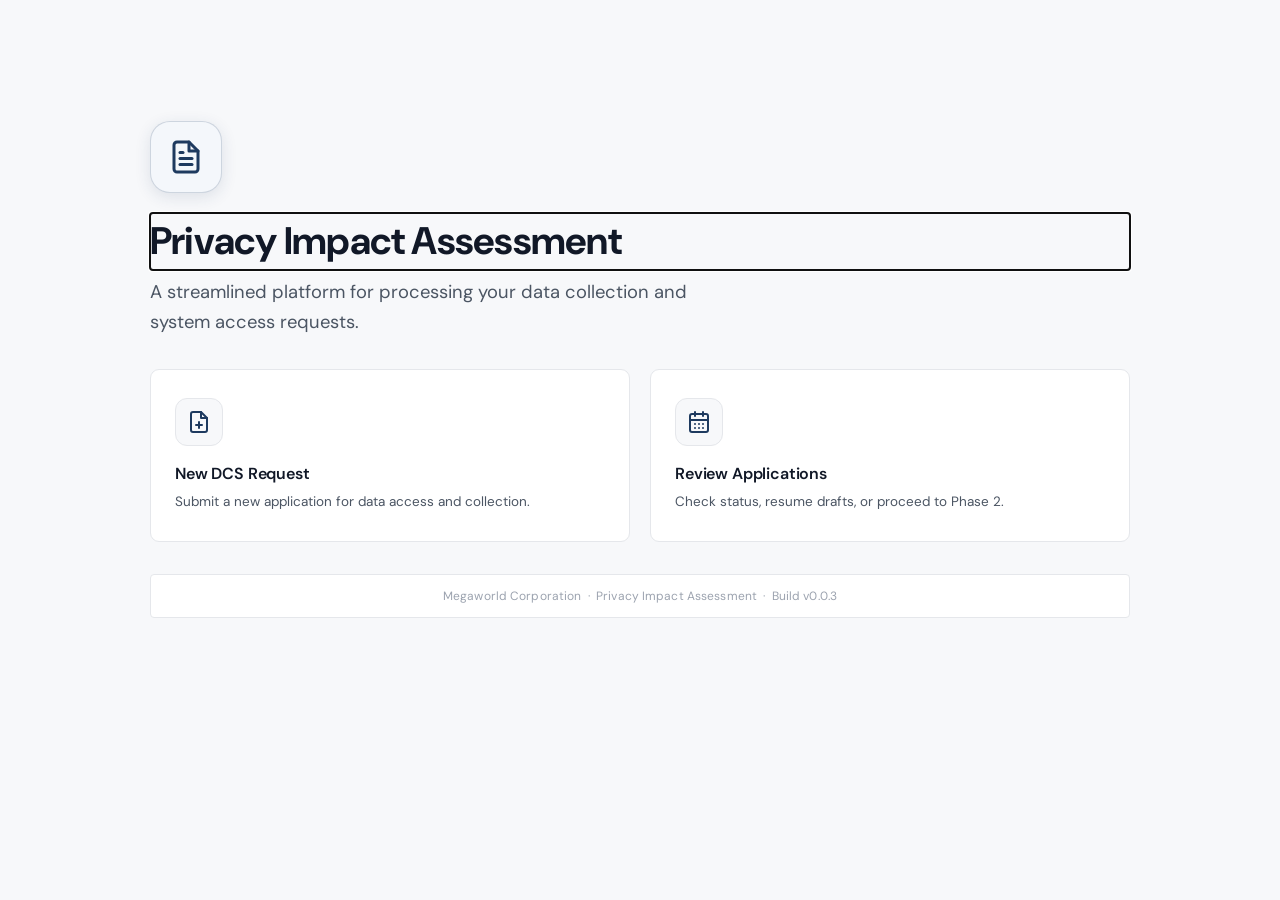
==== commit 667e76dc: "feat: rebrand to Privacy Impact Assessment, refactor downloadables, add greeting LAYMAN (Tropang Ex)" ====
--- a/index.html
+++ b/index.html
@@ -3,7 +3,7 @@
 <head>
   <meta charset="UTF-8">
   <meta name="viewport" content="width=device-width, initial-scale=1.0">
-  <title>Data Collection System (DCS)</title>
+  <title>Privacy Impact Assessment</title>
   <link rel="shortcut icon" href="https://upload.wikimedia.org/wikipedia/commons/e/e2/Megaworld_logo_and_wordmark.svg" type="image/svg+xml"/>
   <link rel="icon" href="https://upload.wikimedia.org/wikipedia/commons/e/e2/Megaworld_logo_and_wordmark.svg" sizes="any" type="image/svg+xml"/>
   <link rel="apple-touch-icon" href="https://upload.wikimedia.org/wikipedia/commons/e/e2/Megaworld_logo_and_wordmark.svg"/>
@@ -1519,6 +1519,7 @@
   lastDrafts: [],
   isSubmitting: false,
   isEditing: false,
+  userEmail: '', // Signed-in user's email (fetched at boot) — used for the "Hi <name>" greeting
   config: {}, // Store dynamic links here
   approverFlags: {},
   dcs: {
@@ -1538,6 +1539,20 @@
     }
   }
 };
+
+/*
+  deriveFirstName — best-effort first name from a corporate email local-part.
+  e.g. "john.doe@megaworldcorp.com" -> "John". Non firstname.lastname addresses degrade
+  gracefully (e.g. "jdoe@..." -> "Jdoe"). Falls back to "there" when nothing usable.
+  Note: the backend only exposes the email (getUserIdentity), never a display name.
+*/
+function deriveFirstName(email) {
+  if (!email || typeof email !== 'string') return 'there';
+  const local = (email.split('@')[0] || '').trim();
+  const first = local.split(/[._+\-]/)[0] || '';
+  if (!first) return 'there';
+  return first.charAt(0).toUpperCase() + first.slice(1).toLowerCase();
+}
 
 // --- Custom Modals ---------------------------------
 let autoSaveTimeout;
@@ -2097,7 +2112,7 @@
   // Step 1: DCS Request
   let step1Class = 'done';
   let step1Sub = '<span class="status-badge status-approved">Completed</span>';
-  let step1Comment = 'The Data Collection System request has been completed.';
+  let step1Comment = 'The Privacy Impact Assessment request has been completed.';
 
   if (dcsLower === 'returned') {
      step1Class = 'rejected';
@@ -2792,7 +2807,7 @@
   document.getElementById('screen-landing').innerHTML = `
     <div class="page-content" style="gap: 2rem;">
     <div class="landing-hero" role="region" aria-labelledby="landing-heading">
-      <div class="landing-logo" role="img" aria-label="Data Collection System logo">
+      <div class="landing-logo" role="img" aria-label="Privacy Impact Assessment logo">
         <svg width="24" height="24" viewBox="0 0 24 24" fill="none" stroke="currentColor" stroke-width="2" stroke-linecap="round" stroke-linejoin="round">
           <path d="M14 2H6a2 2 0 0 0-2 2v16a2 2 0 0 0 2 2h12a2 2 0 0 0 2-2V8z"></path>
           <polyline points="14 2 14 8 20 8"></polyline>
@@ -2801,7 +2816,7 @@
           <polyline points="10 9 9 9 8 9"></polyline>
         </svg>
       </div>
-      <h1 id="landing-heading">Data Collection System</h1>
+      <h1 id="landing-heading">Privacy Impact Assessment</h1>
       <p>A streamlined platform for processing your data collection and system access requests.</p>
     </div>
 
@@ -2824,7 +2839,7 @@
 
 
     <div class="app-footer" role="contentinfo">
-      Company Workspace &nbsp;&middot;&nbsp; Data Collection System Phase 1 &nbsp;&middot;&nbsp; Build v0.0.3
+      Megaworld Corporation &nbsp;&middot;&nbsp; Privacy Impact Assessment &nbsp;&middot;&nbsp; Build v0.0.3
     </div>
     </div>
   `;
@@ -3041,10 +3056,32 @@
 // GUIDE
 // ===================================================
 function renderGuide() {
-  const ndaUrl = state.config['LINK_NDA_TEMPLATE'] || '#';
-  const dpaUrl = state.config['LINK_DPA_TEMPLATE'] || '#';
-  const dsaUrl = state.config['LINK_DSA_TEMPLATE'] || '#';
-  const cuUrl = state.config['LINK_CU_TEMPLATE'] || '#';
+  /*
+    DOWNLOADABLE TEMPLATES — single source of truth for the "Downloadable Forms" list.
+    TO ADD a form    : append an entry { configKey, title, descSet, iconStyle, descStyle, icon }.
+    TO REMOVE a form : delete its entry.
+    The actual file link is ADMIN-MANAGED, not in code: an admin must add a matching row to
+    the System_Configuration sheet (e.g. key 'LINK_OJT_NDA_TEMPLATE', value = the file URL).
+    apiGetSystemConfig passes any key through, so NO backend code change is needed — just the
+    sheet row. Until that row exists the link falls back to '#' and shows "Link not set".
+  */
+  const DOWNLOADABLES = [
+    { configKey: 'LINK_NDA_TEMPLATE', title: 'Non-Disclosure Agreement', descSet: 'Click to download', descStyle: '',
+      iconStyle: 'background: #fef2f2; border-color: #fca5a5; color: #dc2626;',
+      icon: '<svg width="20" height="20" viewBox="0 0 24 24" fill="none" stroke="currentColor" stroke-width="2" stroke-linecap="round" stroke-linejoin="round"><rect x="3" y="11" width="18" height="11" rx="2" ry="2"></rect><path d="M7 11V7a5 5 0 0 1 10 0v4"></path></svg>' },
+    { configKey: 'LINK_DPA_TEMPLATE', title: 'Data Protection Agreement', descSet: 'Click to download', descStyle: '',
+      iconStyle: 'background: #eff6ff; border-color: #93c5fd; color: #2563eb;',
+      icon: '<svg width="20" height="20" viewBox="0 0 24 24" fill="none" stroke="currentColor" stroke-width="2" stroke-linecap="round" stroke-linejoin="round"><path d="M12 22s8-4 8-10V5l-8-3-8 3v7c0 6 8 10 8 10z"></path></svg>' },
+    { configKey: 'LINK_DSA_TEMPLATE', title: 'Data Sharing Agreement', descSet: 'Click to download', descStyle: '',
+      iconStyle: 'background: #ecfdf5; border-color: #6ee7b7; color: #059669;',
+      icon: '<svg width="20" height="20" viewBox="0 0 24 24" fill="none" stroke="currentColor" stroke-width="2" stroke-linecap="round" stroke-linejoin="round"><path d="M4 12v8a2 2 0 0 0 2 2h12a2 2 0 0 0 2-2v-8"></path><polyline points="16 6 12 2 8 6"></polyline><line x1="12" y1="2" x2="12" y2="15"></line></svg>' },
+    { configKey: 'LINK_CU_TEMPLATE', title: 'Confidentiality Undertaking', descSet: 'View agency document', descStyle: 'color: #6b7280;',
+      iconStyle: 'background: #eff6ff; border: 1px solid #93c5fd; color: #2563eb; border-radius: 8px; padding: 6px; display: flex; justify-content: center; align-items: center;',
+      icon: '<svg width="20" height="20" viewBox="0 0 24 24" fill="none" stroke="currentColor" stroke-width="2" stroke-linecap="round" stroke-linejoin="round"><rect x="3" y="11" width="18" height="11" rx="2" ry="2"></rect><path d="M7 11V7a5 5 0 0 1 10 0v4"></path></svg>' },
+    { configKey: 'LINK_OJT_NDA_TEMPLATE', title: 'OJT NDA', descSet: 'Click to download', descStyle: '',
+      iconStyle: 'background: #fef2f2; border-color: #fca5a5; color: #dc2626;',
+      icon: '<svg width="20" height="20" viewBox="0 0 24 24" fill="none" stroke="currentColor" stroke-width="2" stroke-linecap="round" stroke-linejoin="round"><rect x="3" y="11" width="18" height="11" rx="2" ry="2"></rect><path d="M7 11V7a5 5 0 0 1 10 0v4"></path></svg>' },
+  ];
 
 // The TC URL is not currently used in the guide, but we define it here for future use or reference. Internal Code is going to be TC always, but change to what MEGAWORLD CORPORATION has.
   const tcUrl = state.config['LINK_TC_PAGE'] || '#';
@@ -3056,7 +3093,7 @@
   <div class="page-content">
   <div class="page-header">
     <span class="step-badge">DCS Section 1: Guidelines</span>
-    <h1>Data Collection Guide & Terms</h1>
+    <h1>Privacy Assessment Instructions</h1>
     <p>Please review the following guidelines and terms before submitting your data collection request.</p>
   </div>
 
@@ -3087,48 +3124,19 @@
       <div class="card" style="height: 100%; display: flex; flex-direction: column;">
         <div class="card-title">Downloadable Forms</div>
         <div class="action-cards" style="gap: 12px; display: flex; flex-direction: column; flex: 1;">
-          <a href="${ndaUrl}" target="_blank" class="action-card" style="padding: 1rem; text-decoration: none; display: flex; align-items: left; gap: 12px; flex: 1;">
-              <div class="icon" style="margin-bottom: 0; flex-shrink: 0; background: #fef2f2; border-color: #fca5a5; color: #dc2626;">
-                <svg width="20" height="20" viewBox="0 0 24 24" fill="none" stroke="currentColor" stroke-width="2" stroke-linecap="round" stroke-linejoin="round"><rect x="3" y="11" width="18" height="11" rx="2" ry="2"></rect><path d="M7 11V7a5 5 0 0 1 10 0v4"></path></svg>
+          ${DOWNLOADABLES.map(function(d) {
+            const url = state.config[d.configKey] || '#';
+            return `
+          <a href="${url}" target="_blank" class="action-card" style="padding: 1rem; text-decoration: none; display: flex; align-items: left; gap: 12px; flex: 1;">
+              <div class="icon" style="margin-bottom: 0; flex-shrink: 0; ${d.iconStyle}">
+                ${d.icon}
               </div>
               <div>
-                <h3 style="font-size: 13px; margin: 0;">Non-Disclosure Agreement</h3>
-                <p style="font-size: 11.5px; margin-top: 2px;">${ndaUrl === '#' ? 'Link not set' : 'Click to download'}</p>
+                <h3 style="font-size: 13px; margin: 0;">${d.title}</h3>
+                <p style="font-size: 11.5px; margin-top: 2px; ${d.descStyle}">${url === '#' ? 'Link not set' : d.descSet}</p>
               </div>
-          </a>
-          <a href="${dpaUrl}" target="_blank" class="action-card" style="padding: 1rem; text-decoration: none; display: flex; align-items: left; gap: 12px; flex: 1;">
-              <div class="icon" style="margin-bottom: 0; flex-shrink: 0; background: #eff6ff; border-color: #93c5fd; color: #2563eb;">
-                <svg width="20" height="20" viewBox="0 0 24 24" fill="none" stroke="currentColor" stroke-width="2" stroke-linecap="round" stroke-linejoin="round"><path d="M12 22s8-4 8-10V5l-8-3-8 3v7c0 6 8 10 8 10z"></path></svg>
-              </div>
-              <div>
-                <h3 style="font-size: 13px; margin: 0;">Data Protection Agreement</h3>
-                <p style="font-size: 11.5px; margin-top: 2px;">${dpaUrl === '#' ? 'Link not set' : 'Click to download'}</p>
-              </div>
-          </a>
-          <a href="${dsaUrl}" target="_blank" class="action-card" style="padding: 1rem; text-decoration: none; display: flex; align-items: left; gap: 12px; flex: 1;">
-              <div class="icon" style="margin-bottom: 0; flex-shrink: 0; background: #ecfdf5; border-color: #6ee7b7; color: #059669;">
-                <svg width="20" height="20" viewBox="0 0 24 24" fill="none" stroke="currentColor" stroke-width="2" stroke-linecap="round" stroke-linejoin="round"><path d="M4 12v8a2 2 0 0 0 2 2h12a2 2 0 0 0 2-2v-8"></path><polyline points="16 6 12 2 8 6"></polyline><line x1="12" y1="2" x2="12" y2="15"></line></svg>
-              </div>
-              <div>
-                <h3 style="font-size: 13px; margin: 0;">Data Sharing Agreement</h3>
-                <p style="font-size: 11.5px; margin-top: 2px;">${dsaUrl === '#' ? 'Link not set' : 'Click to download'}</p>
-              </div>
-          </a>
-          <a href="${cuUrl}" target="_blank" class="action-card" style="padding: 1rem; text-decoration: none; display: flex; align-items: left; gap: 12px; flex: 1;">
-              <div class="icon" style="margin-bottom: 0; flex-shrink: 0; background: #eff6ff; border: 1px solid #93c5fd; color: #2563eb; border-radius: 8px; padding: 6px; display: flex; justify-content: center; align-items: center;">
-                <!-- Lock Icon for Confidentiality -->
-                <svg width="20" height="20" viewBox="0 0 24 24" fill="none" stroke="currentColor" stroke-width="2" stroke-linecap="round" stroke-linejoin="round">
-                  <rect x="3" y="11" width="18" height="11" rx="2" ry="2"></rect>
-                  <path d="M7 11V7a5 5 0 0 1 10 0v4"></path>
-                </svg>
-              </div>
-              <div>
-                <h3 style="font-size: 13px; margin: 0; color: #111827;">Confidentiality Undertaking</h3>
-                <p style="font-size: 11.5px; margin-top: 2px; color: #6b7280;">
-                  ${cuUrl === '#' ? 'Link not set' : 'View agency document'}
-                </p>
-              </div>
-          </a>
+          </a>`;
+          }).join('')}
         </div>
       </div>
     </div>
@@ -3247,6 +3255,7 @@
       <div>
         <span class="step-badge">DCS Section 2: Details</span>
         <div class="app-id">${escapeHtml(currentDCSId)}</div>
+        ${state.userEmail ? `<p style="font-size:13.5px;color:var(--navy-bright);font-weight:600;margin:0 0 2px;">Hi ${escapeHtml(deriveFirstName(state.userEmail))} 👋</p>` : ''}
         <h1>${isRevision ? 'Revise Request Details' : 'Request Details'}</h1>
         <p>${isRevision ? 'Please revise your details and resubmit the application.' : 'Fill in your profile, required access parameters, and upload attachments.'}</p>
       </div>
@@ -4114,7 +4123,7 @@
       <div class="timeline-dot done" aria-hidden="true"></div>
       <div class="timeline-title">DCS Request Submitted</div>
       <div class="timeline-sub"><span class="status-badge status-approved">This Step</span></div>
-      <div class="timeline-comment">You are about to complete the Data Collection System request.</div>
+      <div class="timeline-comment">You are about to complete the Privacy Impact Assessment request.</div>
     </div>
     <div class="timeline-item">
       <div class="timeline-dot active" aria-hidden="true"></div>
@@ -4384,7 +4393,7 @@
         <svg width="32" height="32" viewBox="0 0 24 24" fill="none" stroke="currentColor" stroke-width="2.5" stroke-linecap="round" stroke-linejoin="round"><polyline points="20 6 9 17 4 12"></polyline></svg>
       </div>
       <h1>Request Submitted Successfully</h1>
-      <p>Your Data Collection System request has been successfully submitted.</p>
+      <p>Your Privacy Impact Assessment request has been successfully submitted.</p>
     </div>
 
     <div class="card" style="background:var(--navy-tint);border-color:var(--navy-border);">
@@ -4878,6 +4887,14 @@
         if (state.currentScreen === 'guide') renderGuide();
       }
     }).apiGetSystemConfig();
+
+    // Fetch the signed-in user's identity (email only) to personalize the form greeting.
+    google.script.run.withSuccessHandler(res => {
+      if (res && res.email) {
+        state.userEmail = res.email;
+        if (state.currentScreen === 'form') renderForm();
+      }
+    }).getUserIdentity();
   }
   state.currentScreen = 'landing';
   renderLanding();
